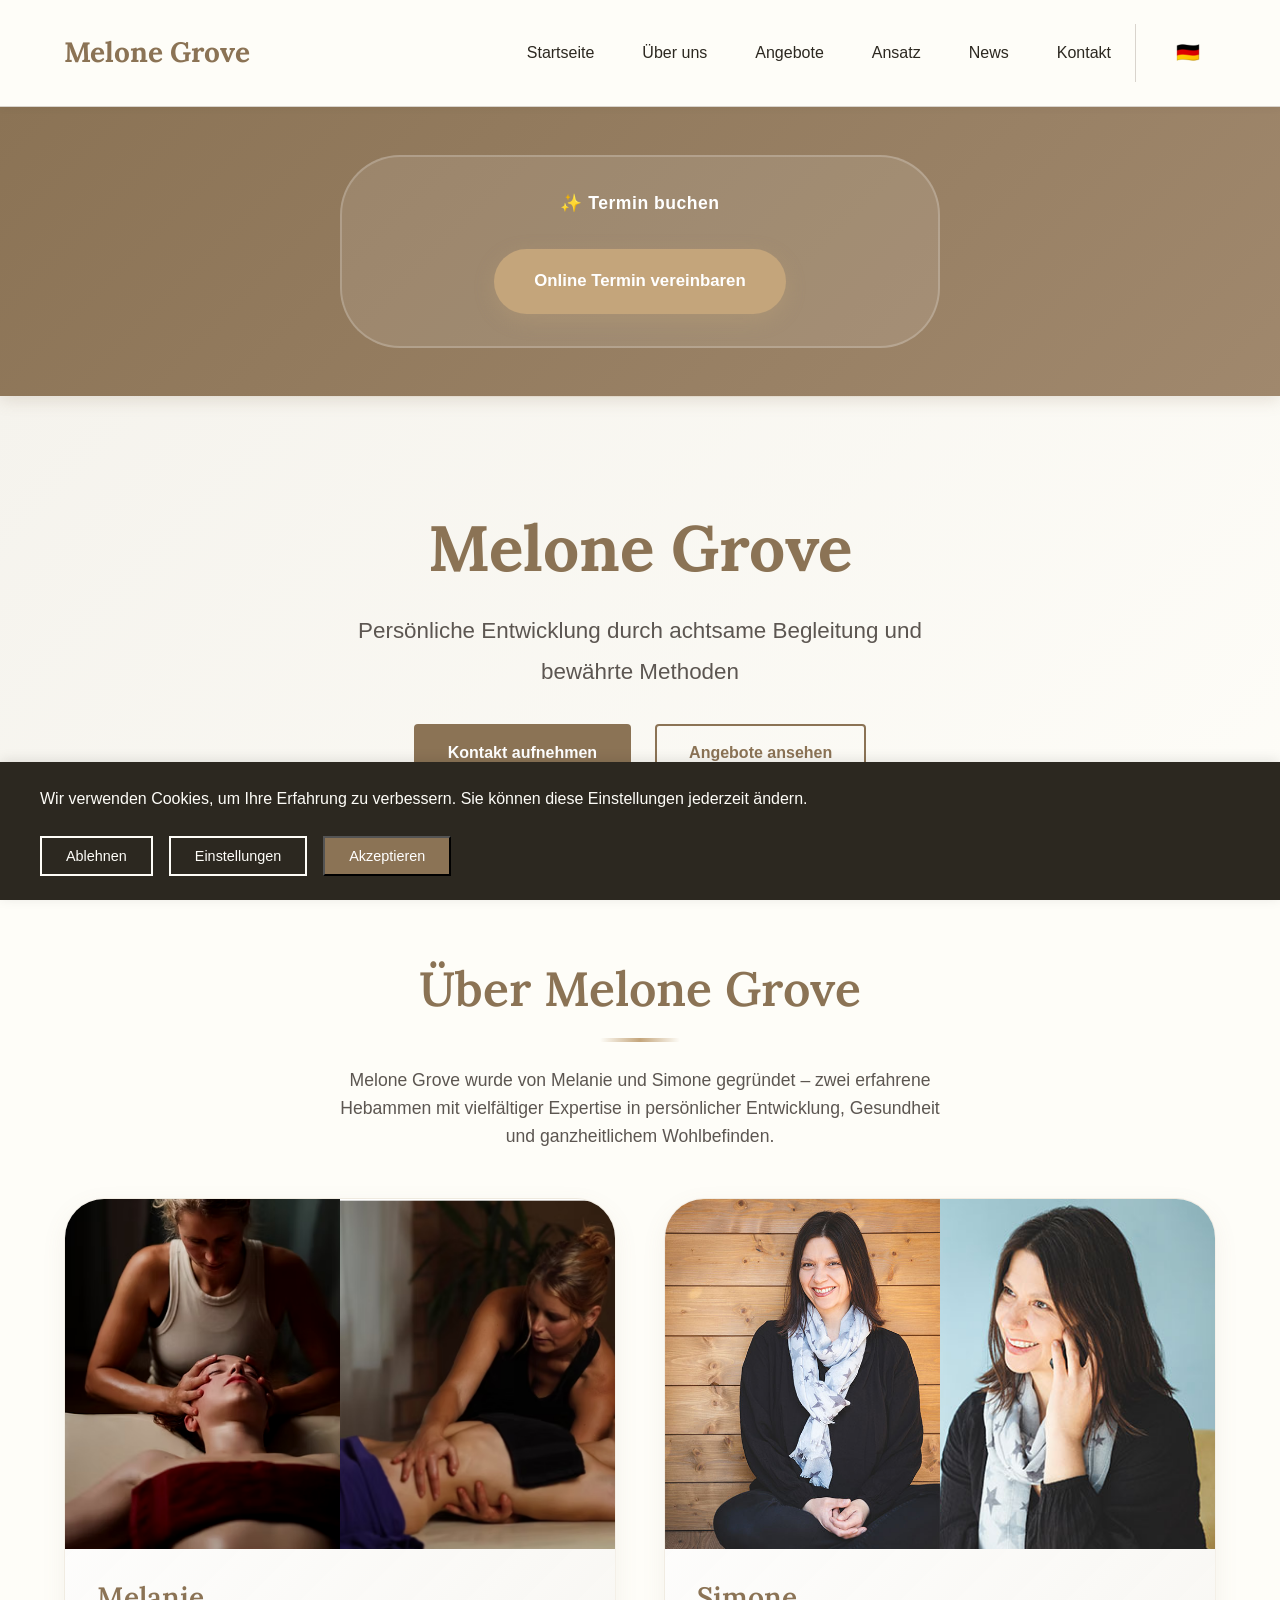
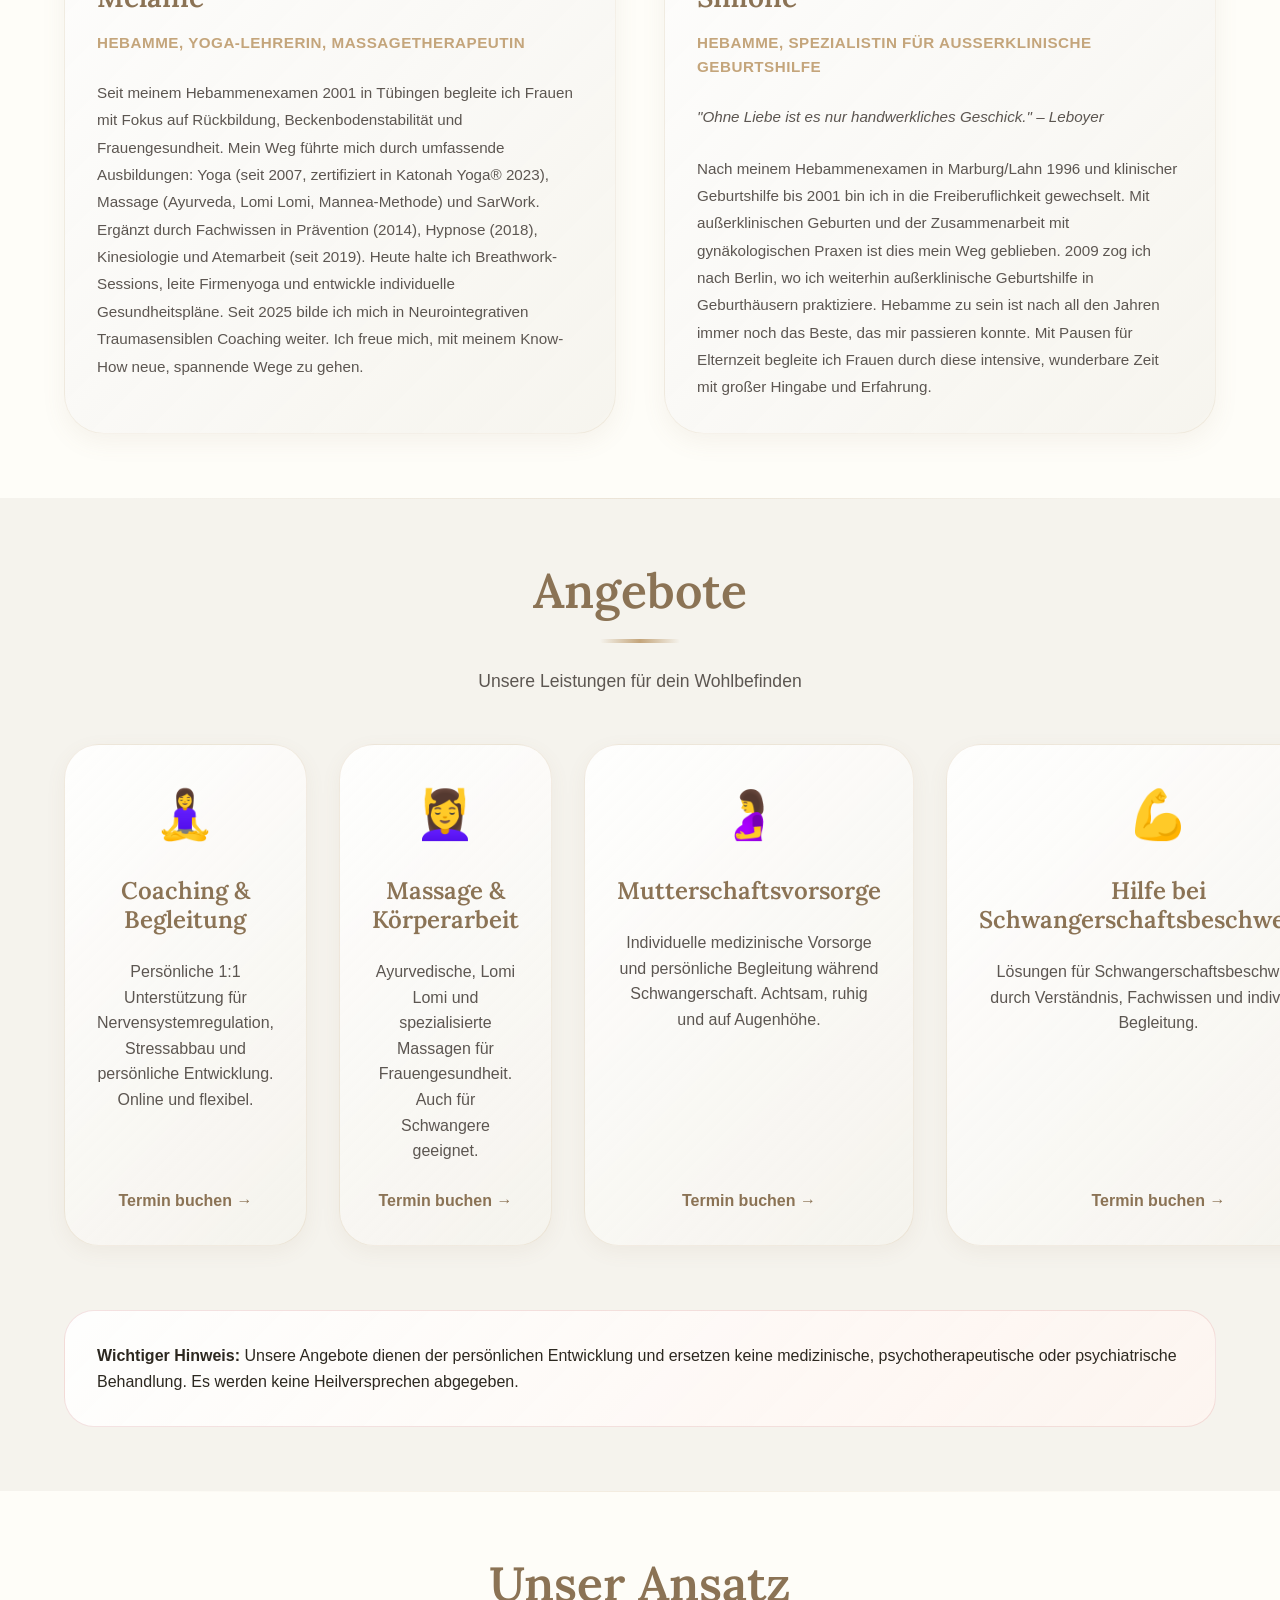
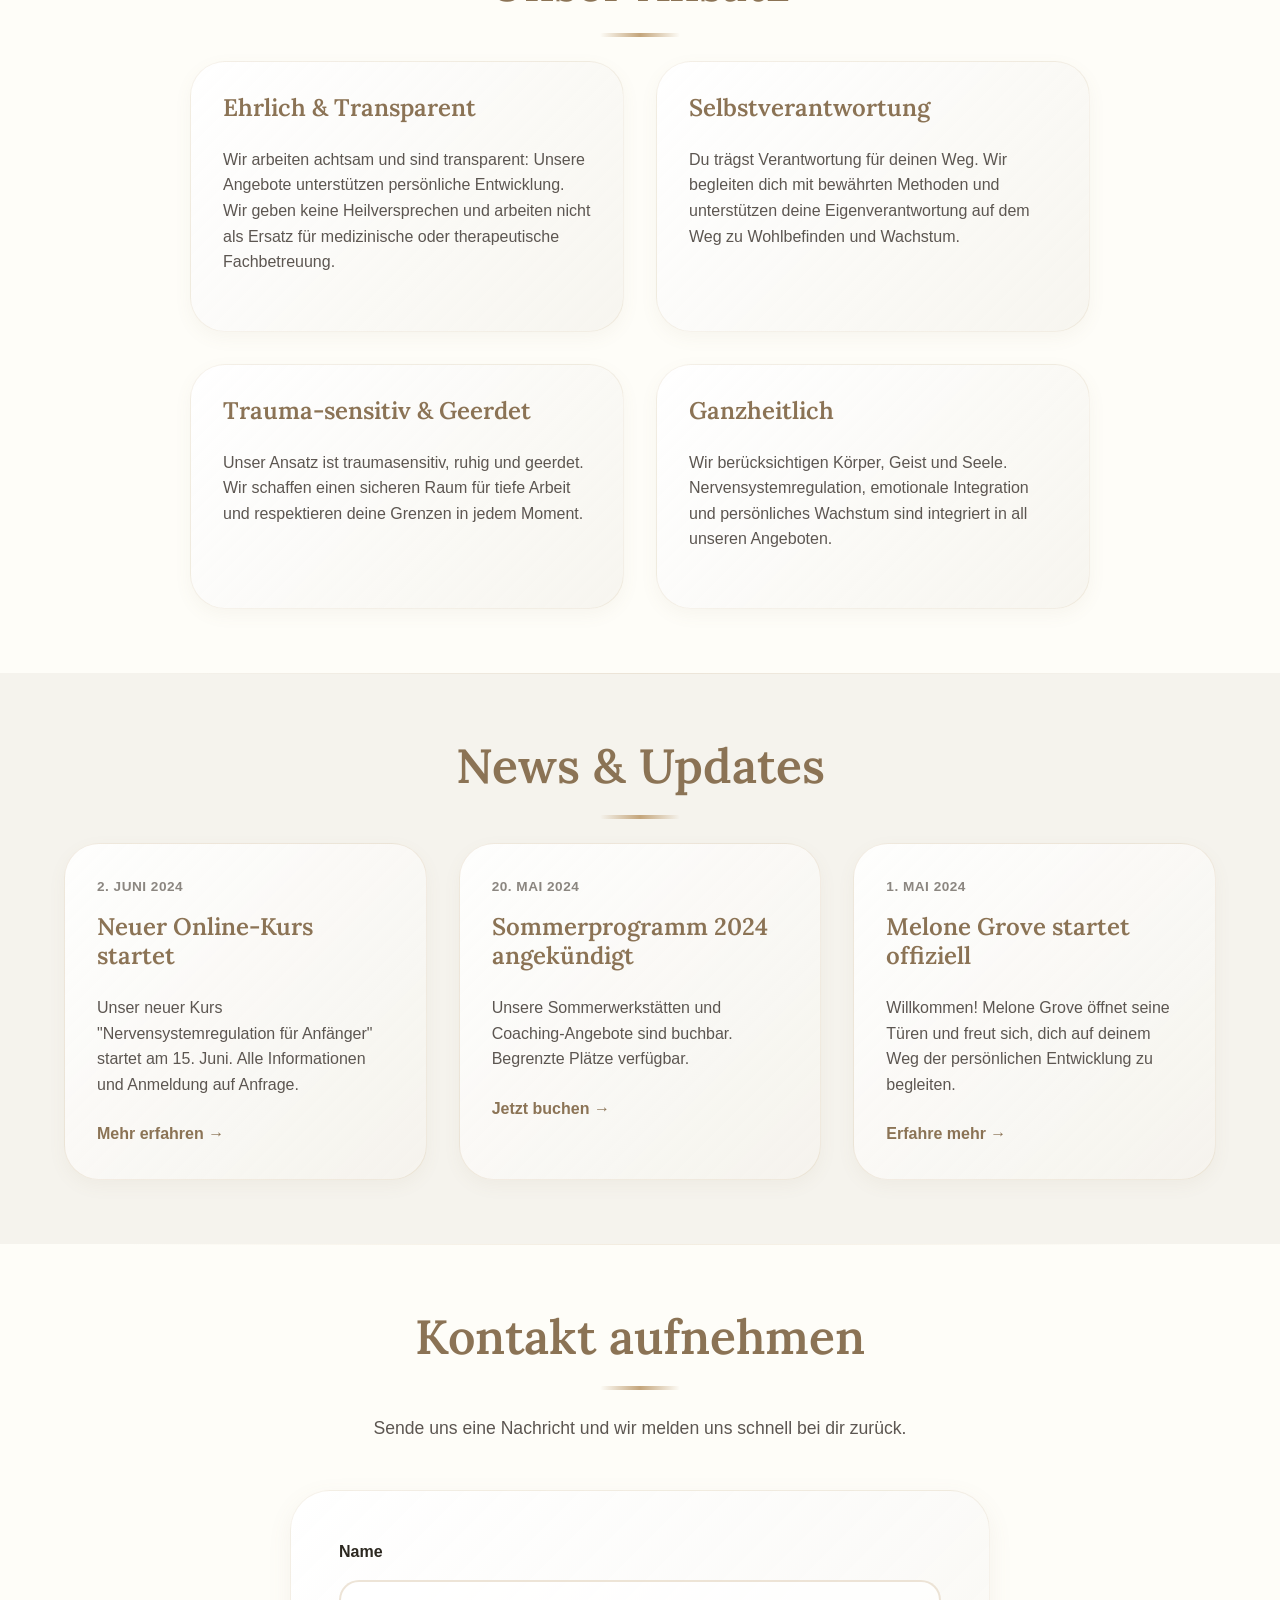
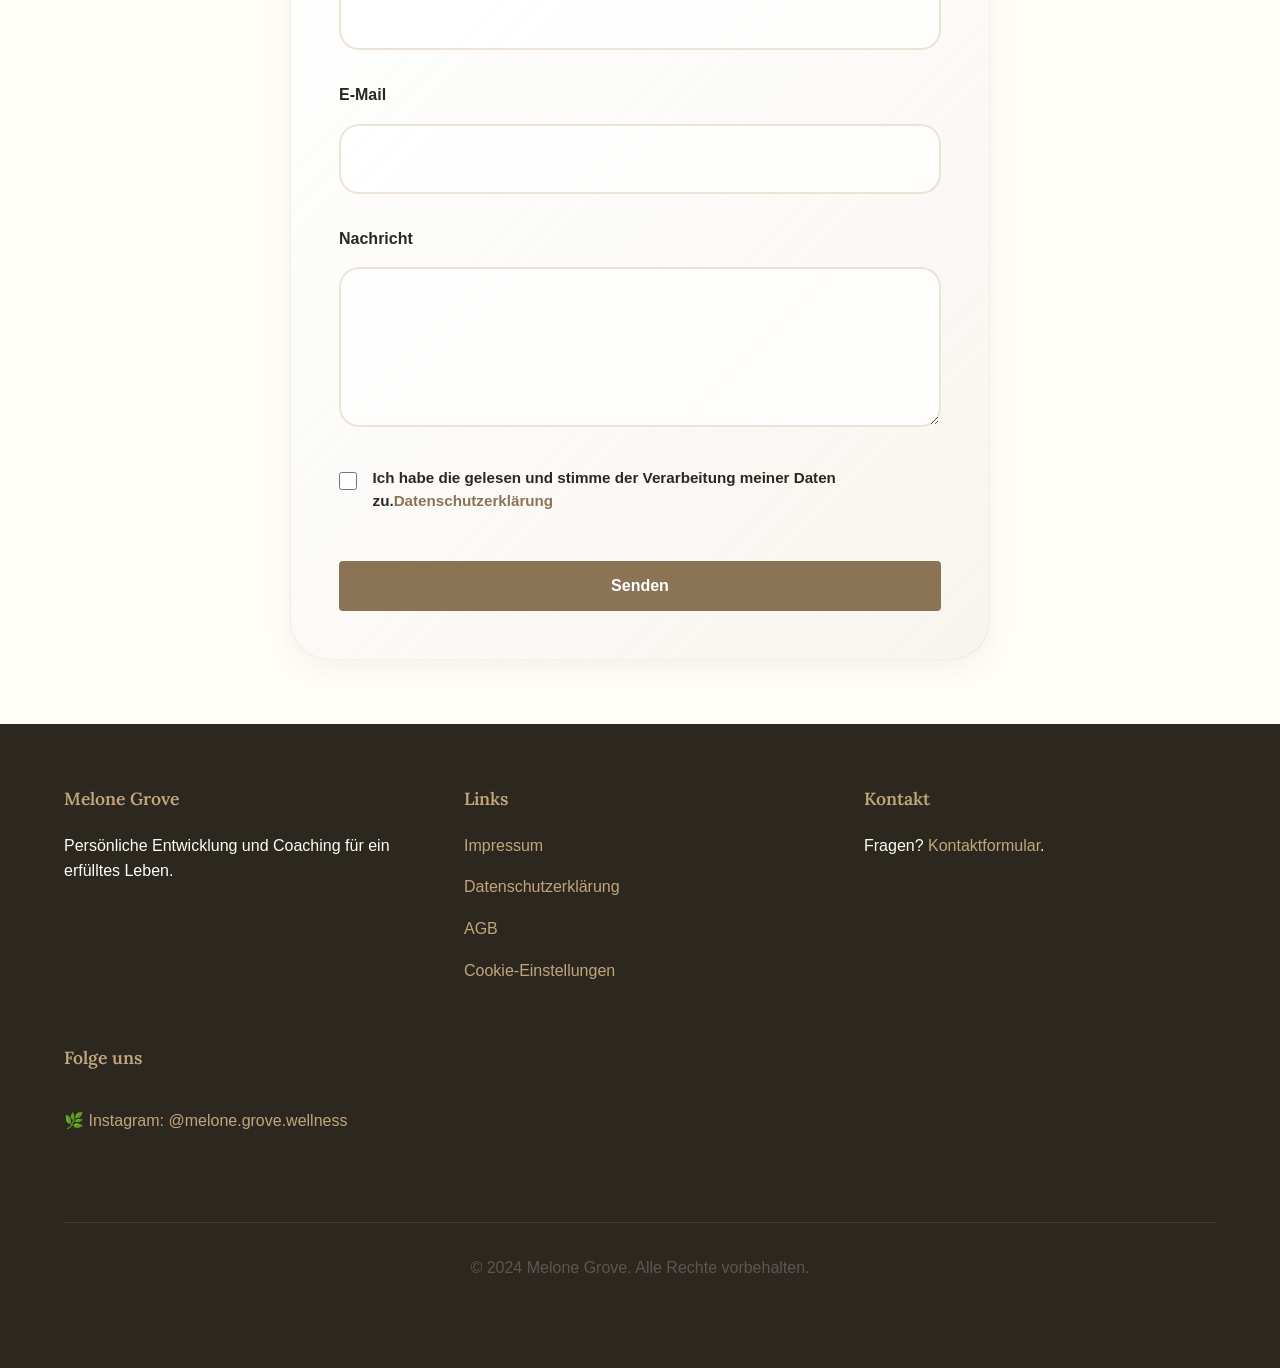
==== index.html @ 95861e15 "Update offers with refined emoji icons - Use selected emoji symbols for all 4 offers - 🧘‍♀️ Coaching" ====
<!DOCTYPE html>
<html lang="de">
<head>
    <meta charset="UTF-8">
    <meta name="viewport" content="width=device-width, initial-scale=1.0">
    <meta name="description" content="Melone Grove - Persönliche Entwicklung, Coaching und Workshops für Nervensystemregulation">
    <title>Melone Grove - Coaching & Workshops</title>
    <link href="https://fonts.googleapis.com/css2?family=Lora:ital,wght@0,400;0,500;0,600;0,700;1,400&display=swap" rel="stylesheet">
    <link rel="stylesheet" href="styles.css">
</head>
<body>
    <!-- Cookie Banner -->
    <div id="cookieBanner" class="cookie-banner">
        <div class="cookie-content">
            <p data-i18n="cookie_message">Wir verwenden Cookies, um Ihre Erfahrung zu verbessern. Sie können diese Einstellungen jederzeit ändern.</p>
            <div class="cookie-actions">
                <button id="cookieReject" class="btn-secondary" data-i18n="cookie_reject">Ablehnen</button>
                <button id="cookieSettings" class="btn-secondary" data-i18n="cookie_settings">Einstellungen</button>
                <button id="cookieAccept" class="btn-primary" data-i18n="cookie_accept">Akzeptieren</button>
            </div>
        </div>
    </div>

    <!-- Navigation -->
    <nav class="navbar">
        <div class="navbar-container">
            <div class="navbar-logo">
                <a href="#home">Melone Grove</a>
            </div>
            <button class="hamburger" id="hamburger">
                <span></span>
                <span></span>
                <span></span>
            </button>
            <ul class="navbar-menu" id="navbarMenu">
                <li><a href="#home" class="nav-link" data-i18n="nav_home">Startseite</a></li>
                <li><a href="#about" class="nav-link" data-i18n="nav_about">Über uns</a></li>
                <li><a href="#offers" class="nav-link" data-i18n="nav_offers">Angebote</a></li>
                <li><a href="#approach" class="nav-link" data-i18n="nav_approach">Ansatz</a></li>
                <li><a href="#news" class="nav-link" data-i18n="nav_news">News</a></li>
                <li><a href="#contact" class="nav-link" data-i18n="nav_contact">Kontakt</a></li>
                <li class="lang-switcher">
                    <button id="langToggle" class="lang-btn" title="Toggle language">
                        <span class="lang-flag">🇩🇪</span>
                        <span class="lang-text">DE</span>
                    </button>
                </li>
            </ul>
        </div>
    </nav>

    <!-- Booking Hook Banner -->
    <div class="booking-hook">
        <div class="booking-hook-content">
            <span class="booking-hook-text">✨ Termin buchen</span>
            <a href="#contact" class="booking-hook-btn">Online Termin vereinbaren</a>
        </div>
    </div>

    <!-- Hero Section -->
    <section id="home" class="hero">
        <div class="hero-content">
            <h1 class="hero-title" data-i18n="hero_title">Melone Grove</h1>
            <p class="hero-subtitle" data-i18n="hero_subtitle">Persönliche Entwicklung durch achtsame Begleitung und bewährte Methoden</p>
            <div class="hero-buttons">
                <a href="#contact" class="btn btn-primary" data-i18n="hero_cta_contact">Kontakt aufnehmen</a>
                <a href="#offers" class="btn btn-secondary" data-i18n="hero_cta_offers">Angebote ansehen</a>
            </div>
        </div>
    </section>

    <!-- About Section -->
    <section id="about" class="about">
        <div class="container">
            <h2 class="section-title">Über Melone Grove</h2>
            <p class="section-intro">
                Melone Grove wurde von Melanie und Simone gegründet – zwei erfahrene Hebammen mit vielfältiger Expertise in persönlicher Entwicklung, Gesundheit und ganzheitlichem Wohlbefinden.
            </p>

            <div class="team-grid">
                <!-- Melanie Card -->
                <div class="team-card">
                    <div class="team-images">
                        <img src="assets/images/melanie-1.jpg" alt="Melanie Portrait 1" class="team-image">
                        <img src="assets/images/melanie-2.jpg" alt="Melanie Portrait 2" class="team-image">
                    </div>
                    <div class="team-content">
                        <h3>Melanie</h3>
                        <p class="team-title">Hebamme, Yoga-Lehrerin, Massagetherapeutin</p>
                        <p class="team-bio">
                            Seit meinem Hebammenexamen 2001 in Tübingen begleite ich Frauen mit Fokus auf Rückbildung, Beckenbodenstabilität und Frauengesundheit. Mein Weg führte mich durch umfassende Ausbildungen: Yoga (seit 2007, zertifiziert in Katonah Yoga® 2023), Massage (Ayurveda, Lomi Lomi, Mannea-Methode) und SarWork. Ergänzt durch Fachwissen in Prävention (2014), Hypnose (2018), Kinesiologie und Atemarbeit (seit 2019). Heute halte ich Breathwork-Sessions, leite Firmenyoga und entwickle individuelle Gesundheitspläne. Seit 2025 bilde ich mich in Neurointegrativen Traumasensiblen Coaching weiter. Ich freue mich, mit meinem Know-How neue, spannende Wege zu gehen.
                        </p>
                    </div>
                </div>

                <!-- Simone Card -->
                <div class="team-card">
                    <div class="team-images">
                        <img src="assets/images/simone-1.jpg" alt="Simone Portrait 1" class="team-image">
                        <img src="assets/images/simone-2.jpg" alt="Simone Portrait 2" class="team-image">
                    </div>
                    <div class="team-content">
                        <h3>Simone</h3>
                        <p class="team-title">Hebamme, Spezialistin für außerklinische Geburtshilfe</p>
                        <p class="team-bio">
                            <em>"Ohne Liebe ist es nur handwerkliches Geschick." – Leboyer</em>
                            Nach meinem Hebammenexamen in Marburg/Lahn 1996 und klinischer Geburtshilfe bis 2001 bin ich in die Freiberuflichkeit gewechselt. Mit außerklinischen Geburten und der Zusammenarbeit mit gynäkologischen Praxen ist dies mein Weg geblieben. 2009 zog ich nach Berlin, wo ich weiterhin außerklinische Geburtshilfe in Geburthäusern praktiziere. Hebamme zu sein ist nach all den Jahren immer noch das Beste, das mir passieren konnte. Mit Pausen für Elternzeit begleite ich Frauen durch diese intensive, wunderbare Zeit mit großer Hingabe und Erfahrung.
                        </p>
                    </div>
                </div>
            </div>
        </div>
    </section>

    <!-- Offers Section -->
    <section id="offers" class="offers">
        <div class="container">
            <h2 class="section-title">Angebote</h2>
            <p class="section-intro">Unsere Leistungen für dein Wohlbefinden</p>

            <div class="offers-grid">
                <!-- Melanie's Offers -->
                <div class="offer-card">
                    <div class="offer-icon">🧘‍♀️</div>
                    <h3>Coaching & Begleitung</h3>
                    <p>Persönliche 1:1 Unterstützung für Nervensystemregulation, Stressabbau und persönliche Entwicklung. Online und flexibel.</p>
                    <a href="#contact" class="btn-link">Termin buchen →</a>
                </div>

                <div class="offer-card">
                    <div class="offer-icon">💆‍♀️</div>
                    <h3>Massage & Körperarbeit</h3>
                    <p>Ayurvedische, Lomi Lomi und spezialisierte Massagen für Frauengesundheit. Auch für Schwangere geeignet.</p>
                    <a href="#contact" class="btn-link">Termin buchen →</a>
                </div>

                <!-- Simone's Offers -->
                <div class="offer-card">
                    <div class="offer-icon">🤰</div>
                    <h3>Mutterschaftsvorsorge</h3>
                    <p>Individuelle medizinische Vorsorge und persönliche Begleitung während Schwangerschaft. Achtsam, ruhig und auf Augenhöhe.</p>
                    <a href="#contact" class="btn-link">Termin buchen →</a>
                </div>

                <div class="offer-card">
                    <div class="offer-icon">💪</div>
                    <h3>Hilfe bei Schwangerschaftsbeschwerden</h3>
                    <p>Lösungen für Schwangerschaftsbeschwerden durch Verständnis, Fachwissen und individuelle Begleitung.</p>
                    <a href="#contact" class="btn-link">Termin buchen →</a>
                </div>
            </div>

            <div class="disclaimer-box">
                <p><strong>Wichtiger Hinweis:</strong> Unsere Angebote dienen der persönlichen Entwicklung und ersetzen keine medizinische, psychotherapeutische oder psychiatrische Behandlung. Es werden keine Heilversprechen abgegeben.</p>
            </div>
        </div>
    </section>

    <!-- Approach Section -->
    <section id="approach" class="approach">
        <div class="container">
            <h2 class="section-title" data-i18n="approach_title">Unser Ansatz</h2>
            <div class="approach-content">
                <div class="approach-item">
                    <h3 data-i18n="approach_1_title">Ehrlich & Transparent</h3>
                    <p data-i18n="approach_1_text">Wir arbeiten achtsam und sind transparent: Unsere Angebote unterstützen persönliche Entwicklung. Wir geben keine Heilversprechen und arbeiten nicht als Ersatz für medizinische oder therapeutische Fachbetreuung.</p>
                </div>
                <div class="approach-item">
                    <h3 data-i18n="approach_2_title">Selbstverantwortung</h3>
                    <p data-i18n="approach_2_text">Du trägst Verantwortung für deinen Weg. Wir begleiten dich mit bewährten Methoden und unterstützen deine Eigenverantwortung auf dem Weg zu Wohlbefinden und Wachstum.</p>
                </div>
                <div class="approach-item">
                    <h3 data-i18n="approach_3_title">Trauma-sensitiv & Geerdet</h3>
                    <p data-i18n="approach_3_text">Unser Ansatz ist traumasensitiv, ruhig und geerdet. Wir schaffen einen sicheren Raum für tiefe Arbeit und respektieren deine Grenzen in jedem Moment.</p>
                </div>
                <div class="approach-item">
                    <h3 data-i18n="approach_4_title">Ganzheitlich</h3>
                    <p data-i18n="approach_4_text">Wir berücksichtigen Körper, Geist und Seele. Nervensystemregulation, emotionale Integration und persönliches Wachstum sind integriert in all unseren Angeboten.</p>
                </div>
            </div>
        </div>
    </section>

    <!-- News Section -->
    <section id="news" class="news">
        <div class="container">
            <h2 class="section-title" data-i18n="news_title">News & Updates</h2>
            <div class="news-grid">
                <article class="news-card">
                    <div class="news-date" data-i18n="news_1_date">2. Juni 2024</div>
                    <h3 data-i18n="news_1_title">Neuer Online-Kurs startet</h3>
                    <p data-i18n="news_1_text">Unser neuer Kurs "Nervensystemregulation für Anfänger" startet am 15. Juni. Alle Informationen und Anmeldung auf Anfrage.</p>
                    <a href="#contact" class="btn-link" data-i18n="news_1_link">Mehr erfahren →</a>
                </article>
                <article class="news-card">
                    <div class="news-date" data-i18n="news_2_date">20. Mai 2024</div>
                    <h3 data-i18n="news_2_title">Sommerprogramm 2024 angekündigt</h3>
                    <p data-i18n="news_2_text">Unsere Sommerwerkstätten und Coaching-Angebote sind buchbar. Begrenzte Plätze verfügbar.</p>
                    <a href="#contact" class="btn-link" data-i18n="news_2_link">Jetzt buchen →</a>
                </article>
                <article class="news-card">
                    <div class="news-date" data-i18n="news_3_date">1. Mai 2024</div>
                    <h3 data-i18n="news_3_title">Melone Grove startet offiziell</h3>
                    <p data-i18n="news_3_text">Willkommen! Melone Grove öffnet seine Türen und freut sich, dich auf deinem Weg der persönlichen Entwicklung zu begleiten.</p>
                    <a href="#about" class="btn-link" data-i18n="news_3_link">Erfahre mehr →</a>
                </article>
            </div>
        </div>
    </section>

    <!-- Contact Section -->
    <section id="contact" class="contact">
        <div class="container">
            <h2 class="section-title" data-i18n="contact_title">Kontakt aufnehmen</h2>
            <p class="section-intro" data-i18n="contact_intro">Sende uns eine Nachricht und wir melden uns schnell bei dir zurück.</p>

            <form id="contactForm" class="contact-form">
                <div class="form-group">
                    <label for="name" data-i18n="form_name">Name *</label>
                    <input type="text" id="name" name="name" required>
                </div>
                <div class="form-group">
                    <label for="email" data-i18n="form_email">E-Mail *</label>
                    <input type="email" id="email" name="email" required>
                </div>
                <div class="form-group">
                    <label for="message" data-i18n="form_message">Nachricht *</label>
                    <textarea id="message" name="message" rows="6" required></textarea>
                </div>
                <div class="form-group checkbox">
                    <input type="checkbox" id="gdpr" name="gdpr" required>
                    <label for="gdpr" data-i18n="form_gdpr">Ich habe die <a href="datenschutz.html" target="_blank">Datenschutzerklärung</a> gelesen und stimme der Verarbeitung meiner Daten zu. *</label>
                </div>
                <button type="submit" class="btn btn-primary" data-i18n="form_submit">Senden</button>
                <div id="formMessage" class="form-message"></div>
            </form>
        </div>
    </section>

    <!-- Footer -->
    <footer class="footer">
        <div class="container">
            <div class="footer-content">
                <div class="footer-section">
                    <h4 data-i18n="footer_title">Melone Grove</h4>
                    <p data-i18n="footer_description">Persönliche Entwicklung und Coaching für ein erfülltes Leben.</p>
                </div>
                <div class="footer-section">
                    <h4 data-i18n="footer_links">Links</h4>
                    <ul>
                        <li><a href="impressum.html" data-i18n="footer_legal_impressum">Impressum</a></li>
                        <li><a href="datenschutz.html" data-i18n="footer_legal_datenschutz">Datenschutzerklärung</a></li>
                        <li><a href="agb.html" data-i18n="footer_legal_agb">AGB</a></li>
                        <li><a href="#" id="cookieSettingsFooter" data-i18n="footer_legal_cookies">Cookie-Einstellungen</a></li>
                    </ul>
                </div>
                <div class="footer-section">
                    <h4 data-i18n="footer_contact">Kontakt</h4>
                    <p>Fragen? <a href="#contact" data-i18n="footer_contact_form">Schreib uns über das Kontaktformular</a>.</p>
                </div>
                <div class="footer-section">
                    <h4>Folge uns</h4>
                    <p>
                        <a href="https://instagram.com/melone.grove.wellness" target="_blank" class="social-link">
                            🌿 Instagram: @melone.grove.wellness
                        </a>
                    </p>
                </div>
            </div>
            <div class="footer-bottom">
                <p data-i18n="footer_copyright">&copy; 2024 Melone Grove. Alle Rechte vorbehalten.</p>
            </div>
        </div>
    </footer>

    <script src="i18n.js"></script>
    <script src="script.js"></script>
</body>
</html>
---- styles.css ----
/* ============================================================================
   MELONE GROVE - Responsive Static Website
   Mobile-first, warm earthy color palette
   ============================================================================ */

/* Color Palette */
:root {
    /* Primary Colors */
    --color-primary: #8B7355;           /* Warm brown */
    --color-primary-light: #A0886D;     /* Lighter warm brown */
    --color-primary-dark: #6B5344;      /* Darker warm brown */

    /* Secondary Colors */
    --color-accent: #C4A57B;            /* Warm gold/beige */
    --color-accent-light: #D4B896;      /* Light gold */

    /* Background Colors */
    --color-bg-primary: #FEFDF8;        /* Warm off-white/cream */
    --color-bg-secondary: #F5F3ED;      /* Light warm gray */
    --color-bg-tertiary: #EBE8E0;       /* Medium warm gray */

    /* Text Colors */
    --color-text-primary: #2C2820;      /* Very dark brown */
    --color-text-secondary: #5C5651;    /* Medium brown */
    --color-text-light: #8B8680;        /* Light brown */

    /* Accent Colors */
    --color-green: #7A9B78;             /* Soft green */
    --color-red: #C97676;               /* Soft red/terracotta */

    /* Neutral */
    --color-white: #FFFFFF;
    --color-border: #D9D4CD;

    /* Spacing */
    --spacing-xs: 0.5rem;
    --spacing-sm: 1rem;
    --spacing-md: 1.5rem;
    --spacing-lg: 2rem;
    --spacing-xl: 3rem;
    --spacing-2xl: 4rem;

    /* Typography */
    --font-serif: 'Lora', 'Playfair Display', serif;
    --font-sans: -apple-system, BlinkMacSystemFont, 'Segoe UI', 'Roboto', 'Helvetica', 'Arial', sans-serif;

    /* Transitions */
    --transition: all 0.3s ease;
}

/* ============================================================================
   BASE STYLES
   ============================================================================ */

* {
    margin: 0;
    padding: 0;
    box-sizing: border-box;
}

html {
    scroll-behavior: smooth;
}

body {
    font-family: var(--font-sans);
    color: var(--color-text-primary);
    background-color: var(--color-bg-primary);
    line-height: 1.6;
    font-size: 16px;
}

/* ============================================================================
   TYPOGRAPHY
   ============================================================================ */

h1, h2, h3, h4, h5, h6 {
    font-family: var(--font-serif);
    line-height: 1.2;
    font-weight: 600;
    color: var(--color-text-primary);
}

h1 {
    font-size: 3rem;
    font-weight: 700;
}

h2 {
    font-size: 2.5rem;
    font-weight: 600;
}

h3 {
    font-size: 1.5rem;
    font-weight: 600;
}

h4 {
    font-size: 1.25rem;
    font-weight: 600;
}

p {
    color: var(--color-text-secondary);
    margin-bottom: var(--spacing-md);
}

a {
    color: var(--color-primary);
    text-decoration: none;
    transition: var(--transition);
}

a:hover {
    color: var(--color-primary-dark);
}

/* ============================================================================
   CONTAINER & LAYOUT
   ============================================================================ */

.container {
    width: 100%;
    max-width: 1200px;
    margin: 0 auto;
    padding: 0 var(--spacing-md);
}

section {
    padding: var(--spacing-2xl) 0;
    position: relative;
}

section::before {
    content: '';
    position: absolute;
    top: 0;
    left: 10%;
    right: 10%;
    height: 1px;
    background: linear-gradient(90deg, transparent, rgba(196, 165, 123, 0.2), transparent);
}

/* ============================================================================
   BUTTONS
   ============================================================================ */

.btn {
    display: inline-block;
    padding: 0.875rem 2rem;
    font-family: var(--font-sans);
    font-size: 1rem;
    font-weight: 600;
    border: 2px solid transparent;
    border-radius: 4px;
    cursor: pointer;
    transition: var(--transition);
    text-align: center;
}

.btn-primary {
    background-color: var(--color-primary);
    color: var(--color-white);
}

.btn-primary:hover {
    background-color: var(--color-primary-dark);
    transform: translateY(-2px);
}

.btn-secondary {
    background-color: transparent;
    color: var(--color-primary);
    border: 2px solid var(--color-primary);
}

.btn-secondary:hover {
    background-color: var(--color-primary);
    color: var(--color-white);
}

.btn-link {
    display: inline-block;
    color: var(--color-primary);
    font-weight: 600;
    padding: 0;
    transition: var(--transition);
}

.btn-link:hover {
    color: var(--color-primary-dark);
    transform: translateX(4px);
}

/* ============================================================================
   BOOKING HOOK BANNER
   ============================================================================ */

.booking-hook {
    background: linear-gradient(135deg, var(--color-primary) 0%, var(--color-primary-light) 100%);
    padding: var(--spacing-xl) var(--spacing-md);
    position: sticky;
    top: 0;
    z-index: 95;
    box-shadow: 0 4px 16px rgba(139, 115, 85, 0.2);
}

.booking-hook-content {
    max-width: 600px;
    margin: 0 auto;
    padding: var(--spacing-lg);
    display: flex;
    flex-direction: column;
    align-items: center;
    justify-content: center;
    gap: var(--spacing-lg);
    text-align: center;
    background: rgba(255, 255, 255, 0.1);
    border-radius: 60px;
    border: 2px solid rgba(255, 255, 255, 0.2);
}

.booking-hook-text {
    color: var(--color-white);
    font-weight: 600;
    font-size: 1.1rem;
    letter-spacing: 0.5px;
}

.booking-hook-btn {
    background-color: var(--color-accent);
    color: var(--color-white);
    padding: 1.2rem 2.5rem;
    border-radius: 50px;
    font-weight: 700;
    font-size: 1.05rem;
    transition: var(--transition);
    cursor: pointer;
    display: inline-block;
    white-space: nowrap;
    box-shadow: 0 6px 20px rgba(196, 165, 123, 0.3);
}

.booking-hook-btn:hover {
    background-color: var(--color-accent-light);
    transform: scale(1.08);
    box-shadow: 0 8px 28px rgba(196, 165, 123, 0.4);
}

/* ============================================================================
   NAVIGATION
   ============================================================================ */

.navbar {
    position: sticky;
    top: 0;
    background-color: var(--color-bg-primary);
    border-bottom: 1px solid var(--color-border);
    z-index: 100;
    box-shadow: 0 2px 8px rgba(0, 0, 0, 0.04);
}

.navbar-container {
    display: flex;
    justify-content: space-between;
    align-items: center;
    max-width: 1200px;
    margin: 0 auto;
    padding: var(--spacing-md);
}

.navbar-logo a {
    font-family: var(--font-serif);
    font-size: 1.75rem;
    font-weight: 700;
    color: var(--color-primary);
}

.navbar-menu {
    display: none;
    list-style: none;
    position: absolute;
    top: 100%;
    left: 0;
    right: 0;
    background-color: var(--color-bg-primary);
    border-bottom: 1px solid var(--color-border);
    flex-direction: column;
}

.navbar-menu.active {
    display: flex;
}

.navbar-menu li {
    border-bottom: 1px solid var(--color-border);
}

.navbar-menu li a {
    display: block;
    padding: var(--spacing-md);
    color: var(--color-text-primary);
    font-weight: 500;
}

.navbar-menu li a:hover {
    background-color: var(--color-bg-secondary);
    color: var(--color-primary);
}

.nav-link {
    transition: var(--transition);
}

.lang-switcher {
    display: flex;
    align-items: center;
    border-left: 1px solid var(--color-border);
    padding-left: var(--spacing-md);
}

.lang-btn {
    background: none;
    border: none;
    cursor: pointer;
    display: flex;
    align-items: center;
    gap: 4px;
    color: var(--color-text-primary);
    font-weight: 600;
    font-size: 0.9rem;
    padding: var(--spacing-xs) var(--spacing-sm);
    border-radius: 4px;
    transition: var(--transition);
}

.lang-btn:hover {
    background-color: var(--color-bg-secondary);
    color: var(--color-primary);
}

.lang-flag {
    font-size: 1.2rem;
}

.lang-text {
    display: none;
}

@media (max-width: 767px) {
    .lang-switcher {
        border-left: none;
        padding-left: 0;
        padding-top: var(--spacing-md);
        width: 100%;
    }

    .lang-btn {
        width: 100%;
        justify-content: flex-start;
        padding: var(--spacing-md);
    }

    .lang-text {
        display: inline;
    }
}

@media (min-width: 768px) {
    .lang-switcher {
        border-left: 1px solid var(--color-border);
        padding-left: var(--spacing-md);
    }

    .navbar-menu li:last-child {
        border-bottom: none;
    }
}

.hamburger {
    display: flex;
    flex-direction: column;
    background: none;
    border: none;
    cursor: pointer;
    padding: var(--spacing-xs);
}

.hamburger span {
    width: 24px;
    height: 2px;
    background-color: var(--color-text-primary);
    margin: 4px 0;
    transition: var(--transition);
}

.hamburger.active span:nth-child(1) {
    transform: rotate(45deg) translate(10px, 10px);
}

.hamburger.active span:nth-child(2) {
    opacity: 0;
}

.hamburger.active span:nth-child(3) {
    transform: rotate(-45deg) translate(7px, -7px);
}

/* Desktop Navigation */
@media (min-width: 768px) {
    .hamburger {
        display: none;
    }

    .navbar-menu {
        display: flex;
        position: static;
        background-color: transparent;
        border: none;
        flex-direction: row;
    }

    .navbar-menu li {
        border-bottom: none;
    }

    .navbar-menu li a {
        padding: var(--spacing-sm) var(--spacing-md);
    }

    .navbar-menu li a:hover {
        background-color: transparent;
        color: var(--color-primary);
        border-bottom: 2px solid var(--color-accent);
    }
}

/* ============================================================================
   COOKIE BANNER
   ============================================================================ */

.cookie-banner {
    position: fixed;
    bottom: 0;
    left: 0;
    right: 0;
    background-color: var(--color-text-primary);
    color: var(--color-bg-primary);
    padding: var(--spacing-md);
    z-index: 99;
    display: none;
    box-shadow: 0 -2px 12px rgba(0, 0, 0, 0.1);
}

.cookie-banner.show {
    display: block;
}

.cookie-content {
    max-width: 1200px;
    margin: 0 auto;
}

.cookie-content p {
    color: var(--color-bg-primary);
    margin-bottom: var(--spacing-md);
}

.cookie-actions {
    display: flex;
    flex-wrap: wrap;
    gap: var(--spacing-sm);
}

.cookie-banner .btn-primary,
.cookie-banner .btn-secondary {
    font-size: 0.9rem;
    padding: 0.625rem 1.5rem;
}

.cookie-banner .btn-secondary {
    background-color: transparent;
    border-color: var(--color-bg-primary);
    color: var(--color-bg-primary);
}

.cookie-banner .btn-secondary:hover {
    background-color: var(--color-bg-primary);
    color: var(--color-text-primary);
}

/* ============================================================================
   HERO SECTION
   ============================================================================ */

.hero {
    background: linear-gradient(135deg, var(--color-bg-secondary) 0%, var(--color-bg-primary) 100%);
    padding: var(--spacing-2xl) var(--spacing-md);
    min-height: 500px;
    display: flex;
    align-items: center;
    justify-content: center;
    text-align: center;
    position: relative;
}

.hero::after {
    content: '';
    position: absolute;
    bottom: 0;
    left: 0;
    right: 0;
    height: 100px;
    background: url('data:image/svg+xml,<svg xmlns="http://www.w3.org/2000/svg" viewBox="0 0 1200 100"><path d="M0,50 Q300,25 600,50 T1200,50 L1200,100 L0,100 Z" fill="rgba(196,165,123,0.05)"/></svg>');
    background-size: cover;
    pointer-events: none;
}

.hero-content {
    max-width: 600px;
    animation: fadeInUp 0.8s ease;
    position: relative;
    z-index: 1;
}

.hero-title {
    font-size: 3.5rem;
    margin-bottom: var(--spacing-md);
    color: var(--color-primary);
}

.hero-subtitle {
    font-size: 1.25rem;
    color: var(--color-text-secondary);
    margin-bottom: var(--spacing-lg);
    line-height: 1.8;
}

.hero-buttons {
    display: flex;
    flex-direction: column;
    gap: var(--spacing-md);
    justify-content: center;
}

/* ============================================================================
   SECTION STYLES
   ============================================================================ */

.section-title {
    text-align: center;
    margin-bottom: var(--spacing-md);
    color: var(--color-primary);
    position: relative;
    padding-bottom: var(--spacing-md);
}

.section-title::after {
    content: '';
    position: absolute;
    bottom: 0;
    left: 50%;
    transform: translateX(-50%);
    width: 80px;
    height: 4px;
    background: linear-gradient(90deg, transparent, var(--color-accent), transparent);
    border-radius: 10px;
}

.section-intro {
    text-align: center;
    font-size: 1.1rem;
    color: var(--color-text-secondary);
    margin-bottom: var(--spacing-xl);
    max-width: 600px;
    margin-left: auto;
    margin-right: auto;
}

/* ============================================================================
   ABOUT SECTION
   ============================================================================ */

.about {
    background-color: var(--color-bg-primary);
}

.about-grid {
    display: grid;
    grid-template-columns: 1fr;
    gap: var(--spacing-lg);
}

.about-card {
    background: linear-gradient(135deg, rgba(255, 255, 255, 0.95) 0%, rgba(245, 243, 237, 0.8) 100%);
    padding: var(--spacing-lg);
    border-radius: 40px;
    border-left: none;
    border-top: 3px solid var(--color-accent);
    box-shadow: 0 8px 24px rgba(139, 115, 85, 0.08);
    transition: var(--transition);
    position: relative;
}

.about-card:hover {
    transform: translateY(-4px);
    box-shadow: 0 8px 16px rgba(0, 0, 0, 0.1);
}

.about-card h3 {
    color: var(--color-primary);
    margin-bottom: var(--spacing-md);
}

/* Team Grid */
.team-grid {
    display: grid;
    grid-template-columns: 1fr;
    gap: var(--spacing-xl);
    margin-top: var(--spacing-xl);
}

.team-card {
    background: linear-gradient(135deg, rgba(255, 255, 255, 0.95) 0%, rgba(245, 243, 237, 0.85) 100%);
    border-radius: 40px;
    overflow: hidden;
    box-shadow: 0 8px 24px rgba(139, 115, 85, 0.08);
    transition: var(--transition);
    display: flex;
    flex-direction: column;
    border: 1px solid rgba(196, 165, 123, 0.15);
}

.team-card:hover {
    transform: translateY(-4px);
    box-shadow: 0 8px 20px rgba(0, 0, 0, 0.12);
}

.team-images {
    display: grid;
    grid-template-columns: 1fr 1fr;
    gap: 0;
    height: 300px;
    overflow: hidden;
}

.team-image {
    width: 100%;
    height: 100%;
    object-fit: cover;
    transition: var(--transition);
}

.team-card:hover .team-image {
    transform: scale(1.05);
}

.team-content {
    padding: var(--spacing-lg);
    flex-grow: 1;
    display: flex;
    flex-direction: column;
}

.team-card h3 {
    color: var(--color-primary);
    font-size: 1.75rem;
    margin-bottom: var(--spacing-sm);
}

.team-title {
    font-size: 0.95rem;
    color: var(--color-accent);
    font-weight: 600;
    text-transform: uppercase;
    letter-spacing: 0.5px;
    margin-bottom: var(--spacing-md);
}

.team-bio {
    color: var(--color-text-secondary);
    line-height: 1.8;
    font-size: 0.95rem;
    margin-bottom: 0;
}

.team-bio em {
    display: block;
    margin-bottom: var(--spacing-md);
    font-style: italic;
    color: var(--color-text-secondary);
}

/* ============================================================================
   OFFERS SECTION
   ============================================================================ */

.offers {
    background-color: var(--color-bg-secondary);
}

.offers-grid {
    display: grid;
    grid-template-columns: 1fr;
    gap: var(--spacing-lg);
    margin-bottom: var(--spacing-2xl);
}

.offer-card {
    background: linear-gradient(135deg, rgba(255, 255, 255, 0.9) 0%, rgba(245, 243, 237, 0.7) 100%);
    padding: var(--spacing-lg);
    border-radius: 35px;
    text-align: center;
    box-shadow: 0 6px 20px rgba(139, 115, 85, 0.07);
    transition: var(--transition);
    display: flex;
    flex-direction: column;
    border: 1px solid rgba(196, 165, 123, 0.2);
}

.offer-card:hover {
    transform: translateY(-6px);
    box-shadow: 0 12px 24px rgba(0, 0, 0, 0.12);
}

.offer-icon {
    font-size: 3rem;
    margin-bottom: var(--spacing-md);
}

.offer-card h3 {
    color: var(--color-primary);
    margin-bottom: var(--spacing-md);
}

.offer-card p {
    flex-grow: 1;
    margin-bottom: var(--spacing-md);
}

.disclaimer-box {
    background: linear-gradient(135deg, rgba(255, 255, 255, 0.9) 0%, rgba(255, 245, 240, 0.8) 100%);
    border-left: none;
    border-top: 3px solid var(--color-red);
    padding: var(--spacing-lg);
    border-radius: 30px;
    margin-top: var(--spacing-xl);
    border: 1px solid rgba(201, 118, 118, 0.2);
}

.disclaimer-box p {
    margin-bottom: 0;
    color: var(--color-text-primary);
}

/* ============================================================================
   APPROACH SECTION
   ============================================================================ */

.approach {
    background-color: var(--color-bg-primary);
}

.approach-content {
    display: grid;
    grid-template-columns: 1fr;
    gap: var(--spacing-lg);
    max-width: 900px;
    margin: 0 auto;
}

.approach-item {
    padding: var(--spacing-lg);
    border-radius: 35px;
    background: linear-gradient(135deg, rgba(255, 255, 255, 0.95) 0%, rgba(245, 243, 237, 0.8) 100%);
    box-shadow: 0 6px 18px rgba(139, 115, 85, 0.06);
    border: 1px solid rgba(196, 165, 123, 0.15);
}

.approach-item h3 {
    color: var(--color-primary);
    margin-bottom: var(--spacing-md);
}

.approach-item p {
    color: var(--color-text-secondary);
}

/* ============================================================================
   NEWS SECTION
   ============================================================================ */

.news {
    background-color: var(--color-bg-secondary);
}

.news-grid {
    display: grid;
    grid-template-columns: 1fr;
    gap: var(--spacing-lg);
}

.news-card {
    background: linear-gradient(135deg, rgba(255, 255, 255, 0.9) 0%, rgba(245, 243, 237, 0.75) 100%);
    padding: var(--spacing-lg);
    border-radius: 35px;
    box-shadow: 0 6px 18px rgba(139, 115, 85, 0.06);
    transition: var(--transition);
    border-top: none;
    border: 1px solid rgba(196, 165, 123, 0.2);
}

.news-card:hover {
    transform: translateY(-4px);
}

.news-date {
    font-size: 0.85rem;
    color: var(--color-text-light);
    font-weight: 600;
    text-transform: uppercase;
    letter-spacing: 0.5px;
    margin-bottom: var(--spacing-sm);
}

.news-card h3 {
    color: var(--color-primary);
    margin-bottom: var(--spacing-md);
}

.news-card p {
    margin-bottom: var(--spacing-md);
}

/* ============================================================================
   CONTACT SECTION
   ============================================================================ */

.contact {
    background-color: var(--color-bg-primary);
}

.contact-form {
    max-width: 600px;
    margin: 0 auto;
    background: linear-gradient(135deg, rgba(255, 255, 255, 0.95) 0%, rgba(245, 243, 237, 0.8) 100%);
    padding: var(--spacing-xl);
    border-radius: 40px;
    box-shadow: 0 8px 24px rgba(139, 115, 85, 0.08);
    border: 1px solid rgba(196, 165, 123, 0.15);
}

.form-group {
    margin-bottom: var(--spacing-lg);
}

.form-group.checkbox {
    display: flex;
    align-items: flex-start;
    gap: var(--spacing-sm);
}

.form-group.checkbox input {
    margin-top: 4px;
    cursor: pointer;
}

.form-group.checkbox label {
    font-size: 0.95rem;
    cursor: pointer;
    line-height: 1.5;
}

label {
    display: block;
    margin-bottom: var(--spacing-sm);
    font-weight: 600;
    color: var(--color-text-primary);
}

input[type="text"],
input[type="email"],
textarea {
    width: 100%;
    padding: var(--spacing-md);
    border: 2px solid rgba(196, 165, 123, 0.3);
    border-radius: 20px;
    font-family: var(--font-sans);
    font-size: 1rem;
    color: var(--color-text-primary);
    transition: var(--transition);
    background-color: rgba(255, 255, 255, 0.7);
}

input[type="text"]:focus,
input[type="email"]:focus,
textarea:focus {
    outline: none;
    border-color: var(--color-primary);
    box-shadow: 0 0 0 3px rgba(139, 115, 85, 0.1);
}

input[type="checkbox"] {
    width: 20px;
    height: 20px;
    cursor: pointer;
}

.contact-form button {
    width: 100%;
}

.form-message {
    margin-top: var(--spacing-md);
    padding: var(--spacing-md);
    border-radius: 4px;
    text-align: center;
    display: none;
    font-weight: 600;
}

.form-message.success {
    display: block;
    background-color: #E8F5E9;
    color: #2E7D32;
    border: 1px solid #A5D6A7;
}

.form-message.error {
    display: block;
    background-color: #FFEBEE;
    color: #C62828;
    border: 1px solid #EF9A9A;
}

/* ============================================================================
   FOOTER
   ============================================================================ */

.footer {
    background-color: var(--color-text-primary);
    color: var(--color-bg-primary);
    padding: var(--spacing-2xl) var(--spacing-md);
}

.footer-content {
    display: grid;
    grid-template-columns: 1fr;
    gap: var(--spacing-xl);
    margin-bottom: var(--spacing-xl);
}

.footer-section h4 {
    color: var(--color-accent);
    margin-bottom: var(--spacing-md);
    font-size: 1.1rem;
}

.footer-section p {
    color: var(--color-bg-primary);
    margin-bottom: var(--spacing-md);
}

.footer-section a {
    color: var(--color-accent);
}

.footer-section a:hover {
    color: var(--color-accent-light);
}

.social-link {
    display: inline-flex;
    align-items: center;
    gap: 0.5rem;
    padding: var(--spacing-sm) 0;
    transition: var(--transition);
    font-weight: 500;
}

.social-link:hover {
    transform: translateX(4px);
    color: var(--color-accent-light);
}

.footer-section ul {
    list-style: none;
}

.footer-section ul li {
    margin-bottom: var(--spacing-sm);
}

.footer-bottom {
    border-top: 1px solid rgba(255, 255, 255, 0.1);
    padding-top: var(--spacing-lg);
    text-align: center;
    color: var(--color-text-light);
}

/* ============================================================================
   ANIMATIONS
   ============================================================================ */

@keyframes fadeInUp {
    from {
        opacity: 0;
        transform: translateY(30px);
    }
    to {
        opacity: 1;
        transform: translateY(0);
    }
}

@keyframes slideInRight {
    from {
        opacity: 0;
        transform: translateX(-20px);
    }
    to {
        opacity: 1;
        transform: translateX(0);
    }
}

.hero-content {
    animation: fadeInUp 0.8s ease;
}

.about-card,
.offer-card,
.news-card {
    animation: fadeInUp 0.6s ease;
}

/* ============================================================================
   RESPONSIVE DESIGN - TABLET (768px)
   ============================================================================ */

@media (min-width: 768px) {
    h1 {
        font-size: 4rem;
    }

    h2 {
        font-size: 3rem;
    }

    .hero-title {
        font-size: 4rem;
    }

    .hero-subtitle {
        font-size: 1.4rem;
    }

    .hero-buttons {
        flex-direction: row;
        justify-content: center;
    }

    .about-grid {
        grid-template-columns: repeat(2, 1fr);
    }

    .team-grid {
        grid-template-columns: 1fr 1fr;
    }

    .team-images {
        height: 350px;
    }

    .offers-grid {
        grid-template-columns: repeat(2, 1fr);
    }

    .approach-content {
        grid-template-columns: repeat(2, 1fr);
    }

    .news-grid {
        grid-template-columns: repeat(2, 1fr);
    }

    .footer-content {
        grid-template-columns: repeat(3, 1fr);
    }
}

/* ============================================================================
   RESPONSIVE DESIGN - DESKTOP (1024px)
   ============================================================================ */

@media (min-width: 1024px) {
    section {
        padding: var(--spacing-2xl) 0;
    }

    .offers-grid {
        grid-template-columns: repeat(4, 1fr);
    }

    .news-grid {
        grid-template-columns: repeat(3, 1fr);
    }

    .contact-form {
        max-width: 700px;
    }
}

/* ============================================================================
   ACCESSIBILITY & UTILITY
   ============================================================================ */

.sr-only {
    position: absolute;
    width: 1px;
    height: 1px;
    padding: 0;
    margin: -1px;
    overflow: hidden;
    clip: rect(0, 0, 0, 0);
    white-space: nowrap;
    border-width: 0;
}

/* Focus visible for keyboard navigation */
:focus-visible {
    outline: 2px solid var(--color-accent);
    outline-offset: 2px;
}

/* Print styles */
@media print {
    .navbar,
    .cookie-banner,
    .footer {
        display: none;
    }

    section {
        page-break-inside: avoid;
    }
}
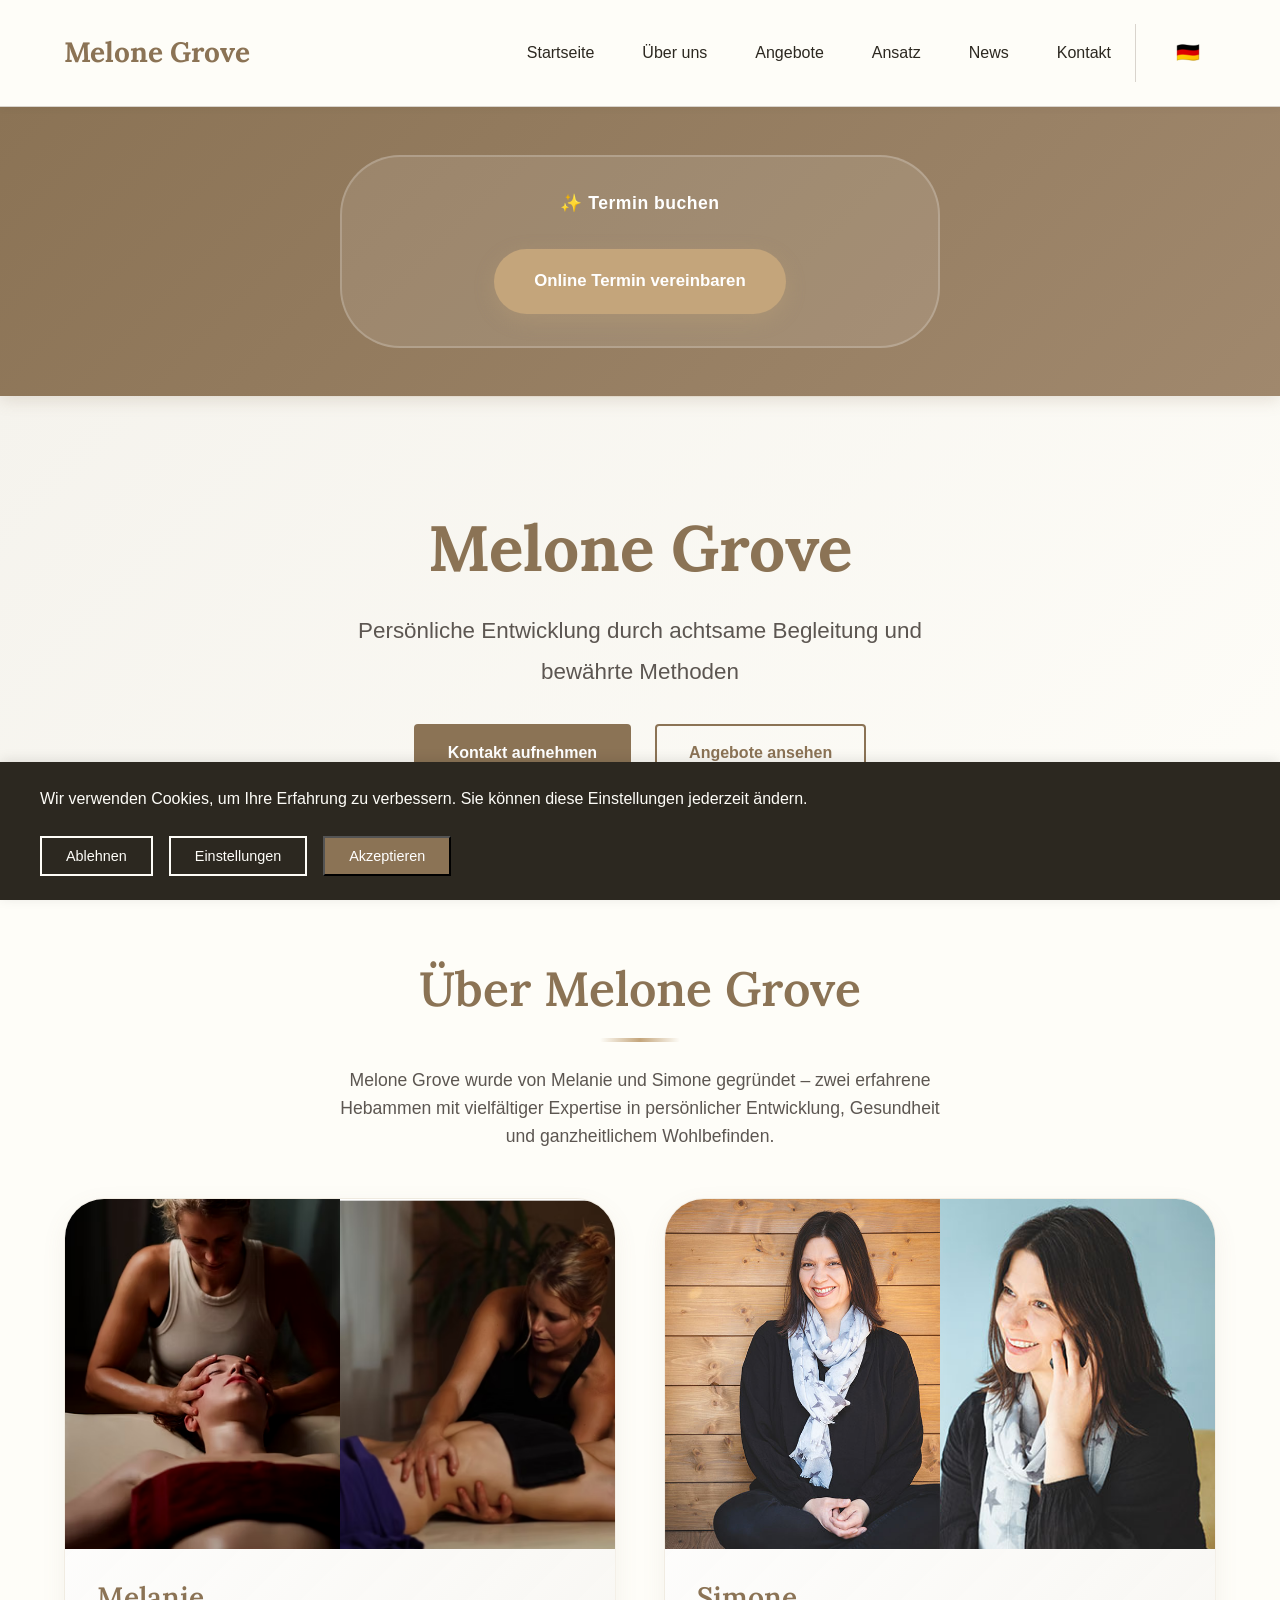
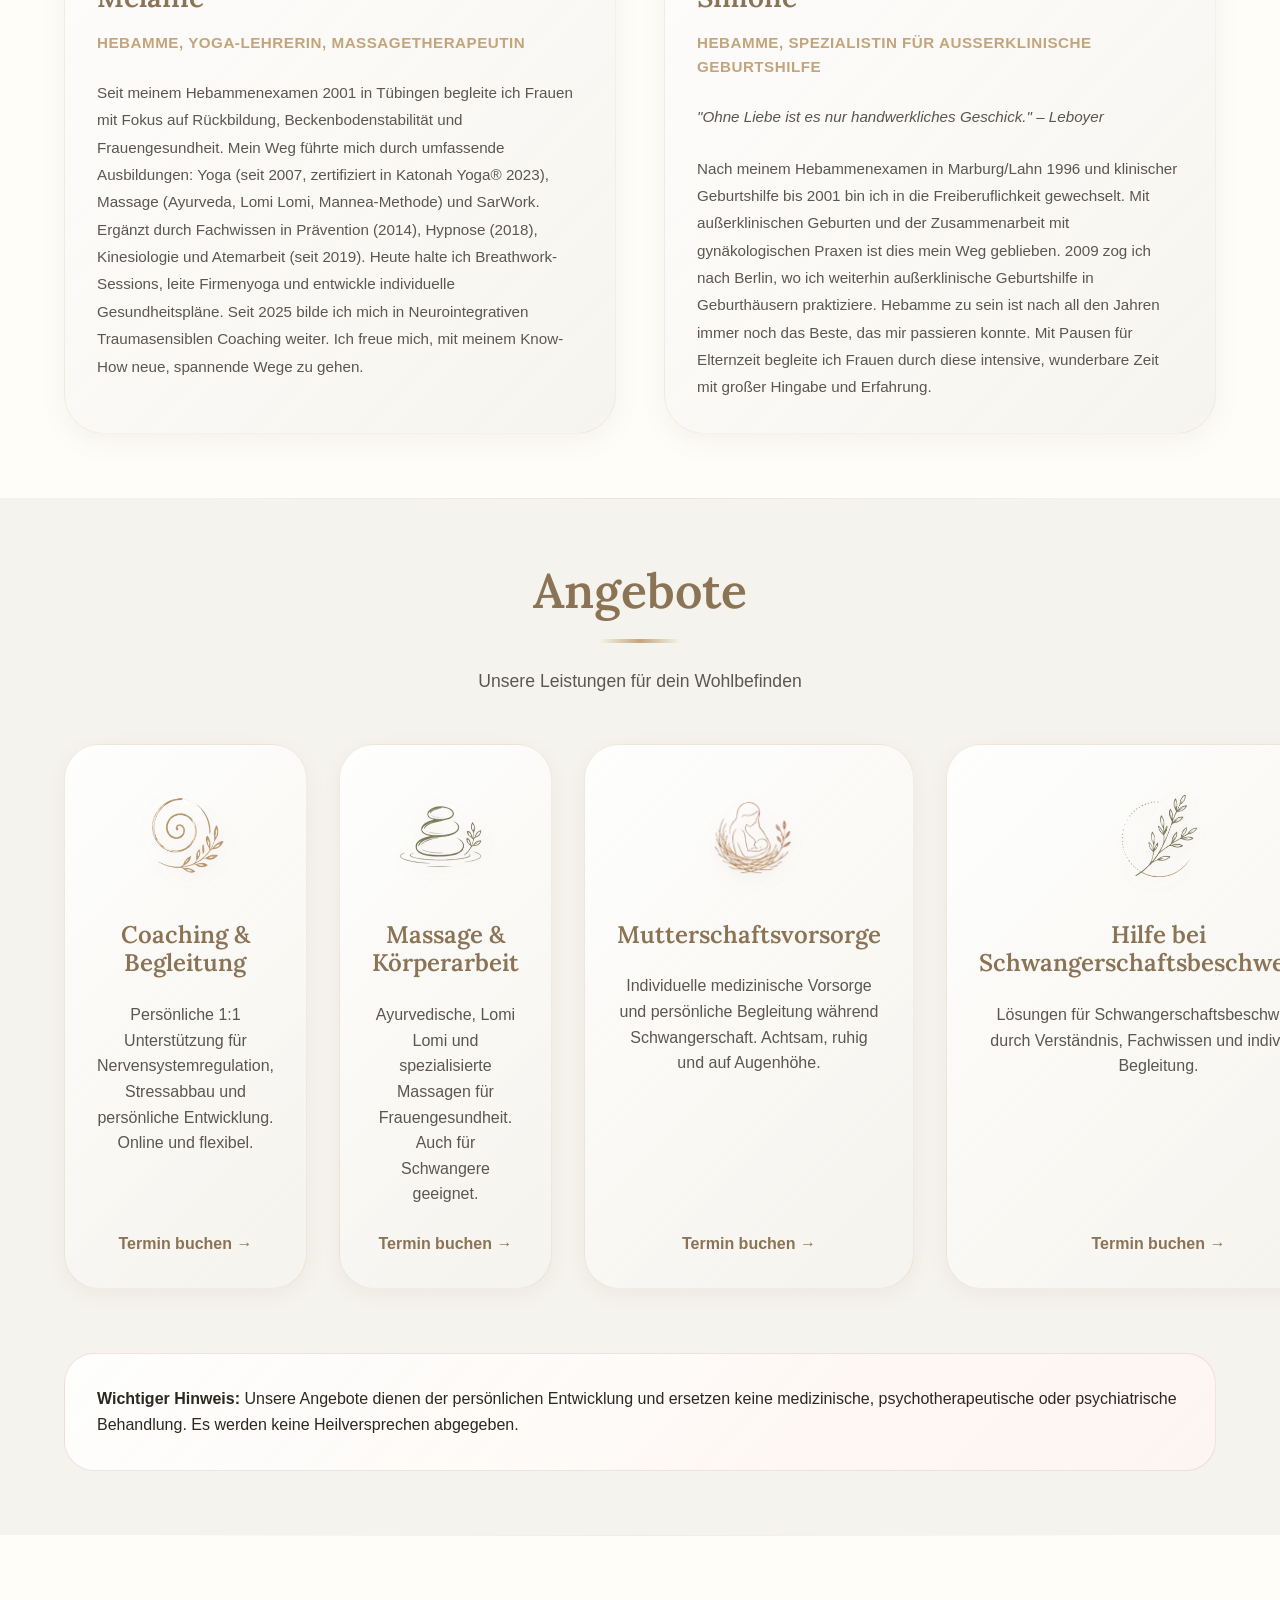
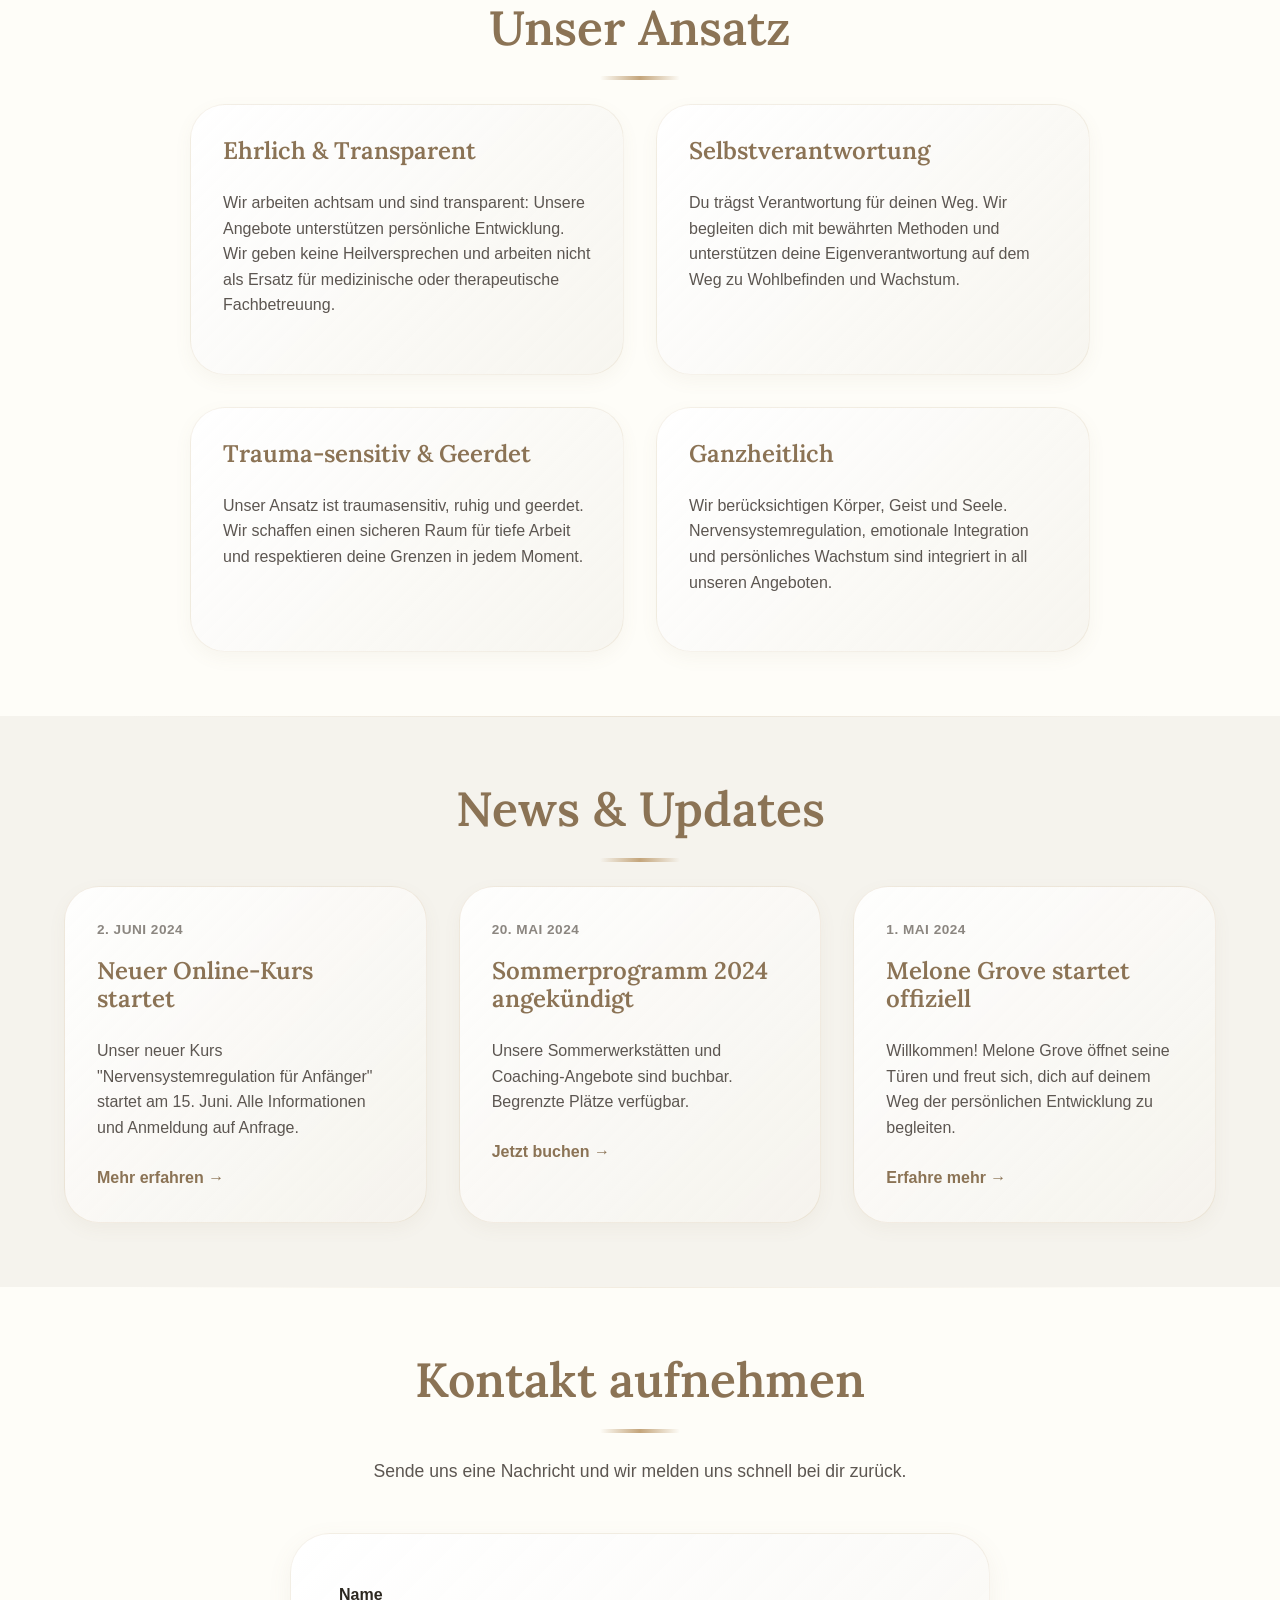
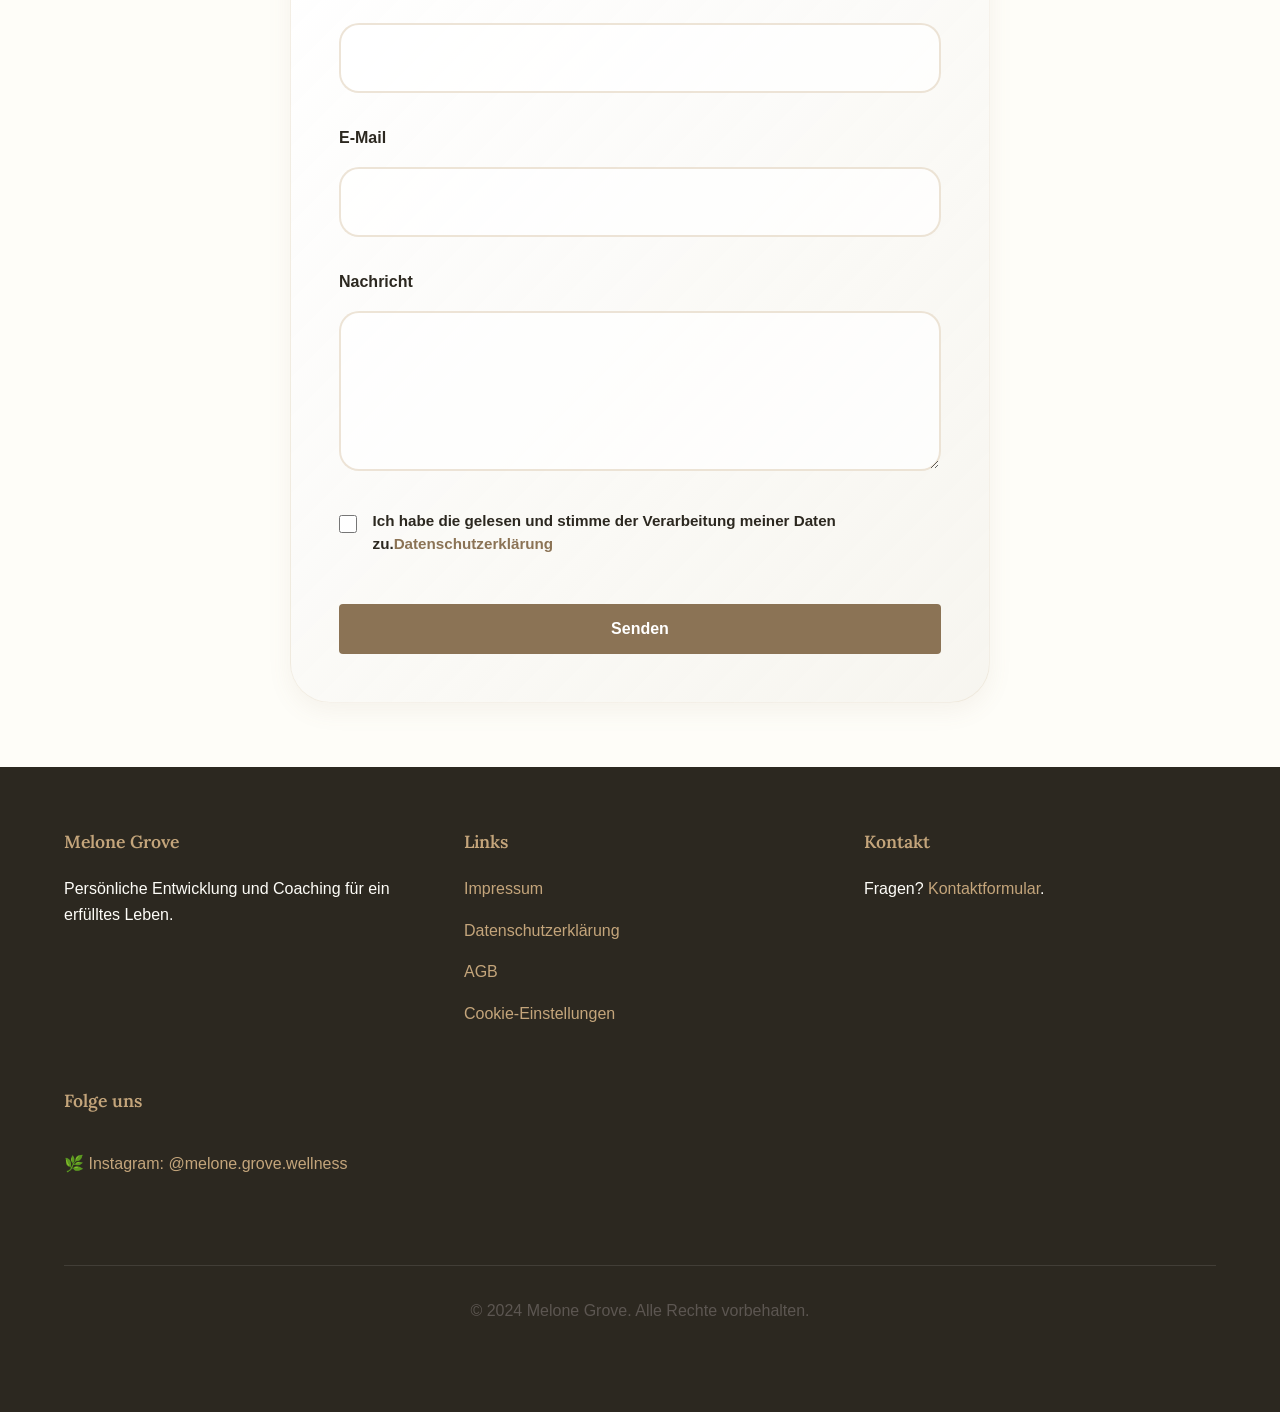
==== commit a16d0059: "Replace emoji icons with custom image symbols - Use coaching-symbol.png for Coaching & Begleitung - " ====
--- a/index.html
+++ b/index.html
@@ -121,14 +121,18 @@
             <div class="offers-grid">
                 <!-- Melanie's Offers -->
                 <div class="offer-card">
-                    <div class="offer-icon">🧘‍♀️</div>
+                    <div class="offer-icon">
+                        <img src="images/coaching-symbol.png" alt="Coaching & Begleitung" class="offer-icon-img">
+                    </div>
                     <h3>Coaching & Begleitung</h3>
                     <p>Persönliche 1:1 Unterstützung für Nervensystemregulation, Stressabbau und persönliche Entwicklung. Online und flexibel.</p>
                     <a href="#contact" class="btn-link">Termin buchen →</a>
                 </div>
 
                 <div class="offer-card">
-                    <div class="offer-icon">💆‍♀️</div>
+                    <div class="offer-icon">
+                        <img src="images/massage-symbol.png" alt="Massage & Körperarbeit" class="offer-icon-img">
+                    </div>
                     <h3>Massage & Körperarbeit</h3>
                     <p>Ayurvedische, Lomi Lomi und spezialisierte Massagen für Frauengesundheit. Auch für Schwangere geeignet.</p>
                     <a href="#contact" class="btn-link">Termin buchen →</a>
@@ -136,14 +140,18 @@
 
                 <!-- Simone's Offers -->
                 <div class="offer-card">
-                    <div class="offer-icon">🤰</div>
+                    <div class="offer-icon">
+                        <img src="images/mutterschaft-symbol.png" alt="Mutterschaftsvorsorge" class="offer-icon-img">
+                    </div>
                     <h3>Mutterschaftsvorsorge</h3>
                     <p>Individuelle medizinische Vorsorge und persönliche Begleitung während Schwangerschaft. Achtsam, ruhig und auf Augenhöhe.</p>
                     <a href="#contact" class="btn-link">Termin buchen →</a>
                 </div>
 
                 <div class="offer-card">
-                    <div class="offer-icon">💪</div>
+                    <div class="offer-icon">
+                        <img src="images/schwangerschaft-symbol.png" alt="Hilfe bei Schwangerschaftsbeschwerden" class="offer-icon-img">
+                    </div>
                     <h3>Hilfe bei Schwangerschaftsbeschwerden</h3>
                     <p>Lösungen für Schwangerschaftsbeschwerden durch Verständnis, Fachwissen und individuelle Begleitung.</p>
                     <a href="#contact" class="btn-link">Termin buchen →</a>
--- a/styles.css
+++ b/styles.css
@@ -727,6 +727,19 @@
 .offer-icon {
     font-size: 3rem;
     margin-bottom: var(--spacing-md);
+    display: flex;
+    justify-content: center;
+    align-items: center;
+    min-height: 120px;
+}
+
+.offer-icon-img {
+    max-width: 100px;
+    max-height: 100px;
+    width: auto;
+    height: auto;
+    object-fit: contain;
+    filter: drop-shadow(0 4px 8px rgba(139, 115, 85, 0.1));
 }
 
 .offer-card h3 {
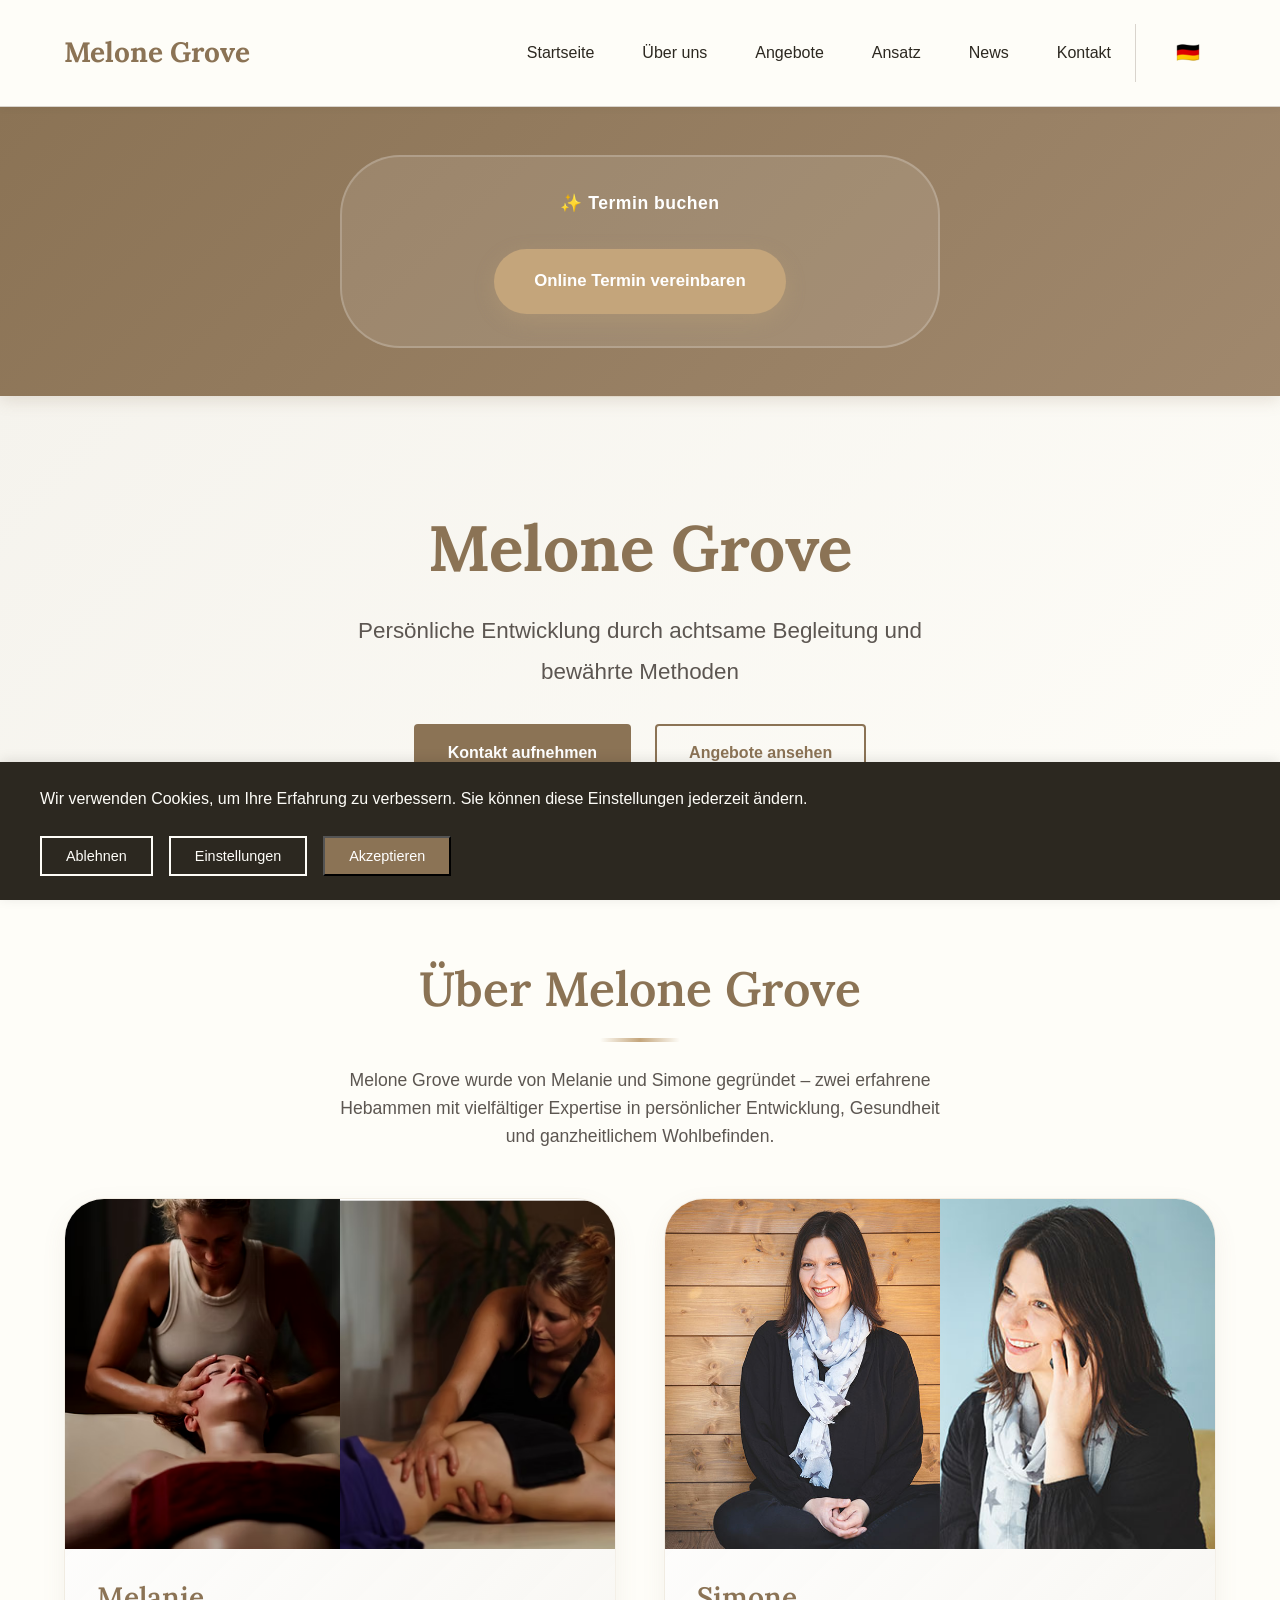
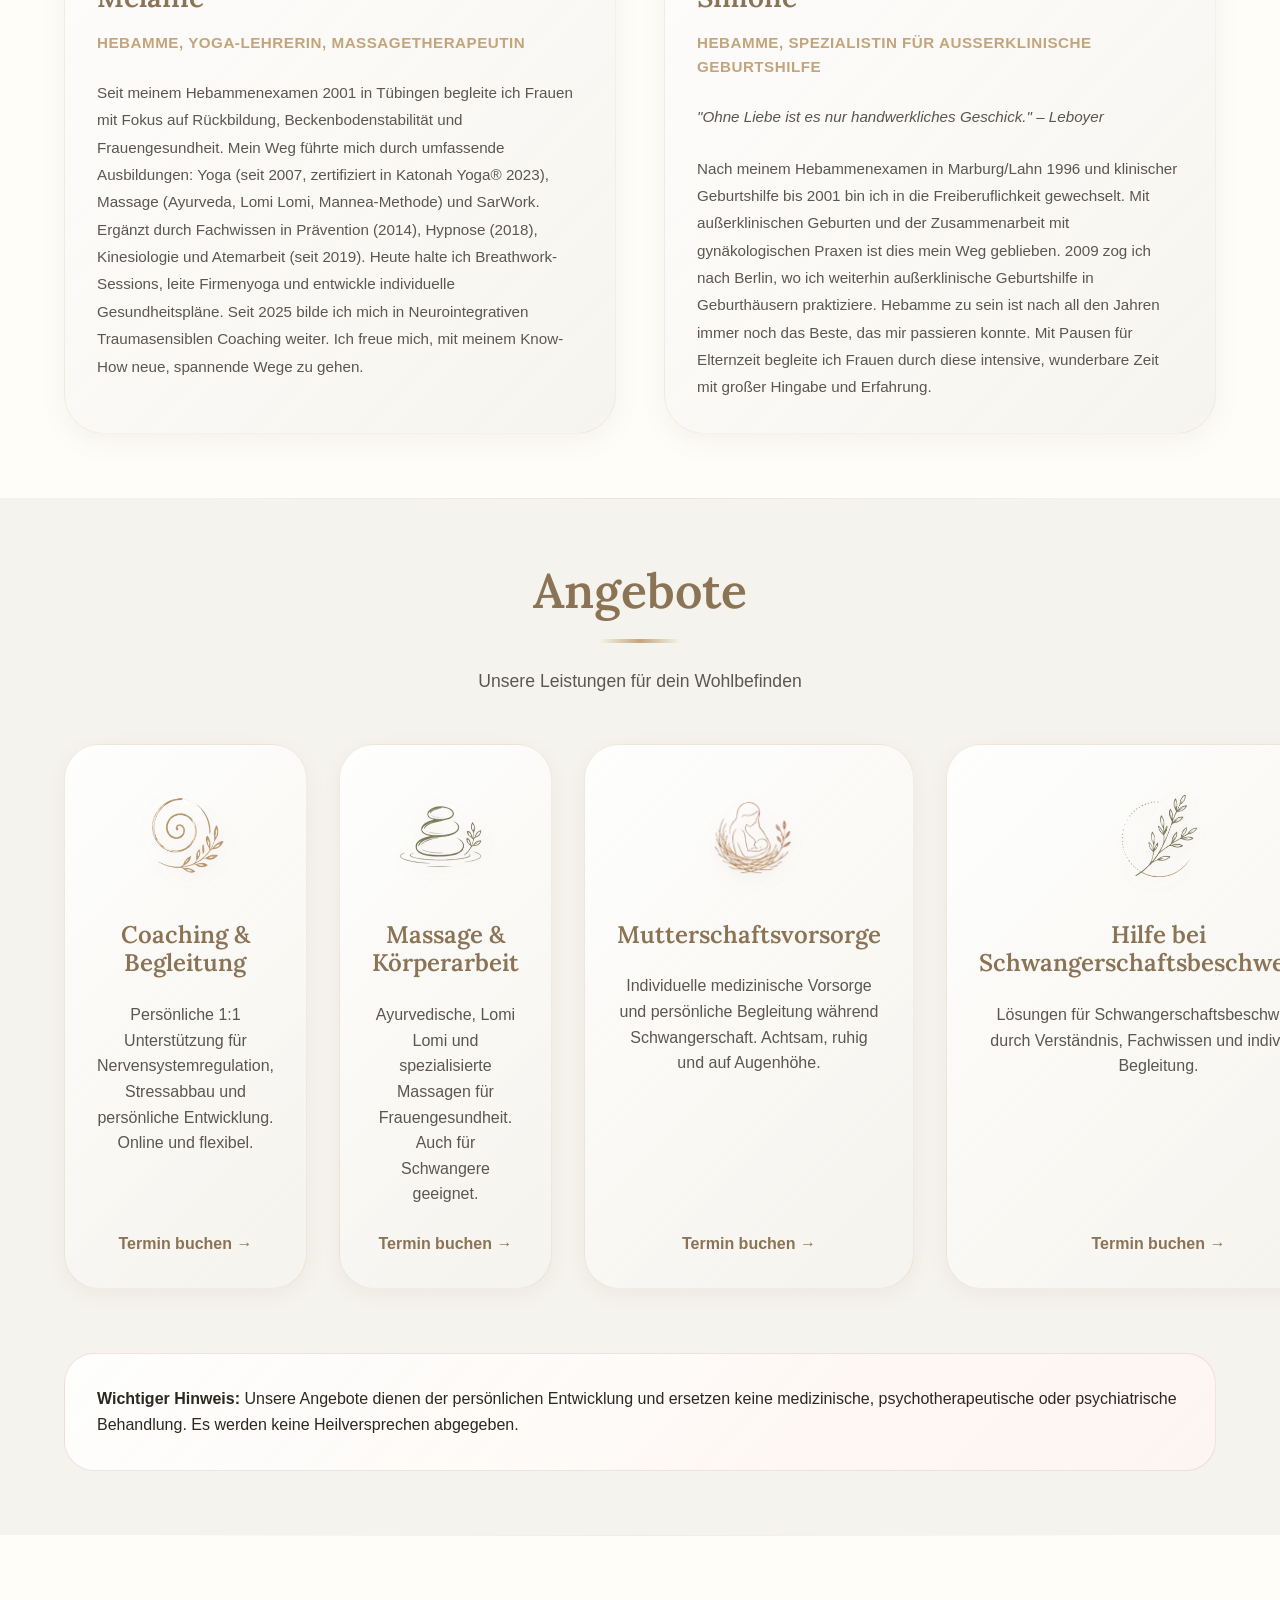
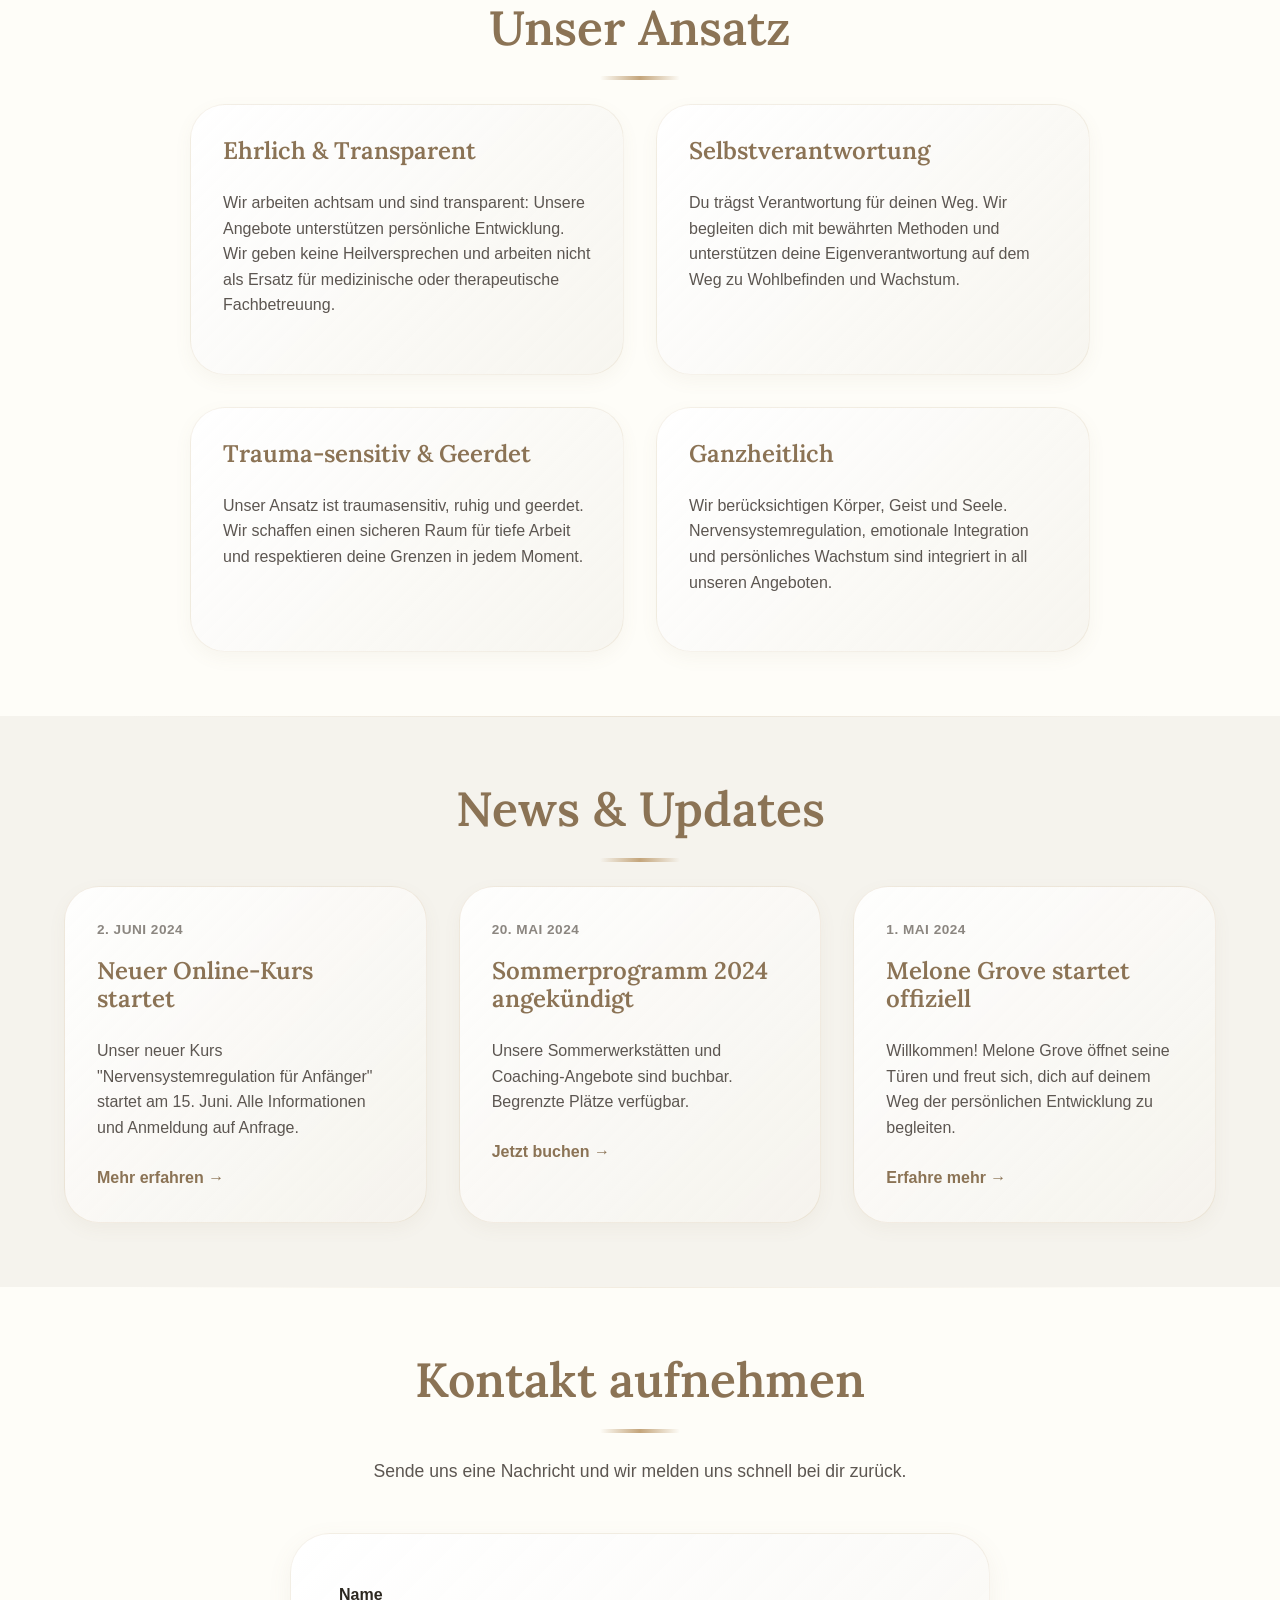
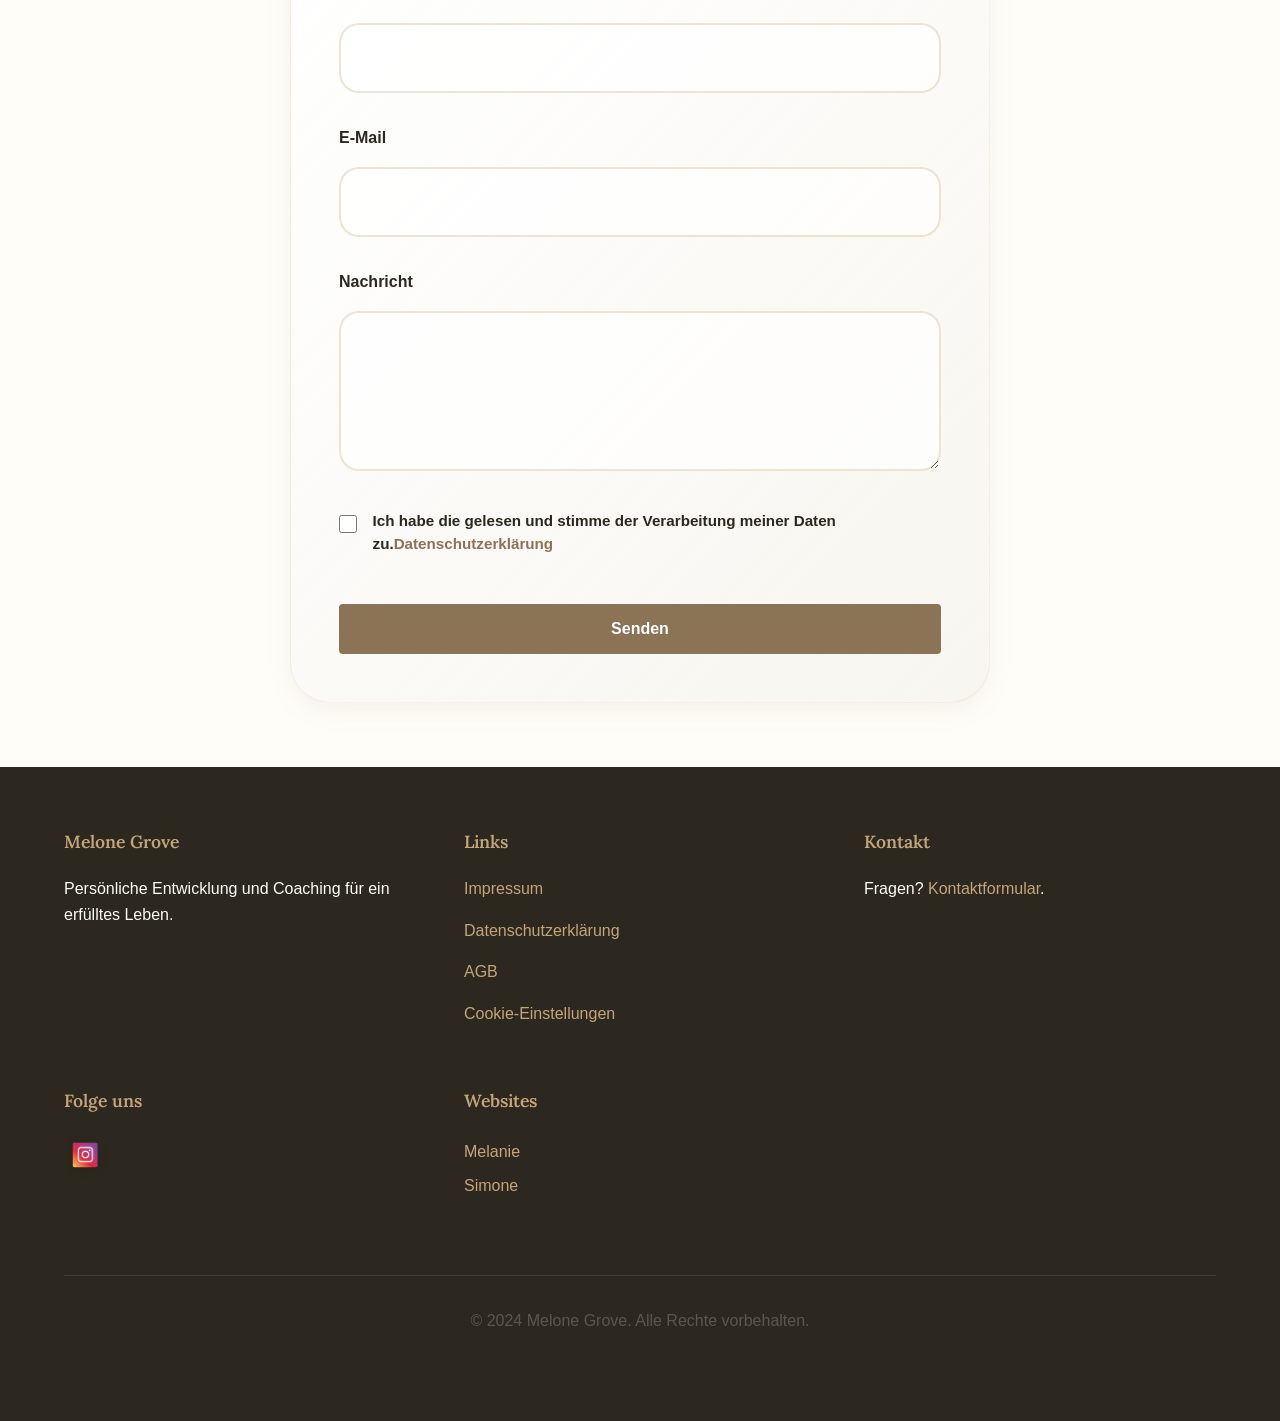
==== commit 1ebecd3e: "Add IG logo and direct website links in footer - Replace Instagram text with IG-logo image - Add cli" ====
--- a/index.html
+++ b/index.html
@@ -268,10 +268,16 @@
                 </div>
                 <div class="footer-section">
                     <h4>Folge uns</h4>
+                    <a href="https://instagram.com/melone.grove.wellness" target="_blank" class="ig-link">
+                        <img src="images/IG_logo.png" alt="Instagram" class="ig-logo">
+                    </a>
+                </div>
+
+                <div class="footer-section">
+                    <h4>Websites</h4>
                     <p>
-                        <a href="https://instagram.com/melone.grove.wellness" target="_blank" class="social-link">
-                            🌿 Instagram: @melone.grove.wellness
-                        </a>
+                        <a href="https://www.melanie-zervos.de/about" target="_blank" class="footer-link">Melanie</a><br>
+                        <a href="https://hebamme-se.de/" target="_blank" class="footer-link">Simone</a>
                     </p>
                 </div>
             </div>
--- a/styles.css
+++ b/styles.css
@@ -997,6 +997,35 @@
     color: var(--color-accent-light);
 }
 
+.ig-link {
+    display: inline-block;
+    transition: var(--transition);
+}
+
+.ig-logo {
+    max-width: 40px;
+    height: auto;
+    filter: drop-shadow(0 2px 4px rgba(0, 0, 0, 0.1));
+    transition: var(--transition);
+}
+
+.ig-link:hover .ig-logo {
+    transform: scale(1.1);
+    filter: drop-shadow(0 4px 8px rgba(196, 165, 123, 0.3));
+}
+
+.footer-link {
+    color: var(--color-accent);
+    transition: var(--transition);
+    display: inline-block;
+    padding: 0.25rem 0;
+}
+
+.footer-link:hover {
+    color: var(--color-accent-light);
+    transform: translateX(4px);
+}
+
 .footer-section ul {
     list-style: none;
 }
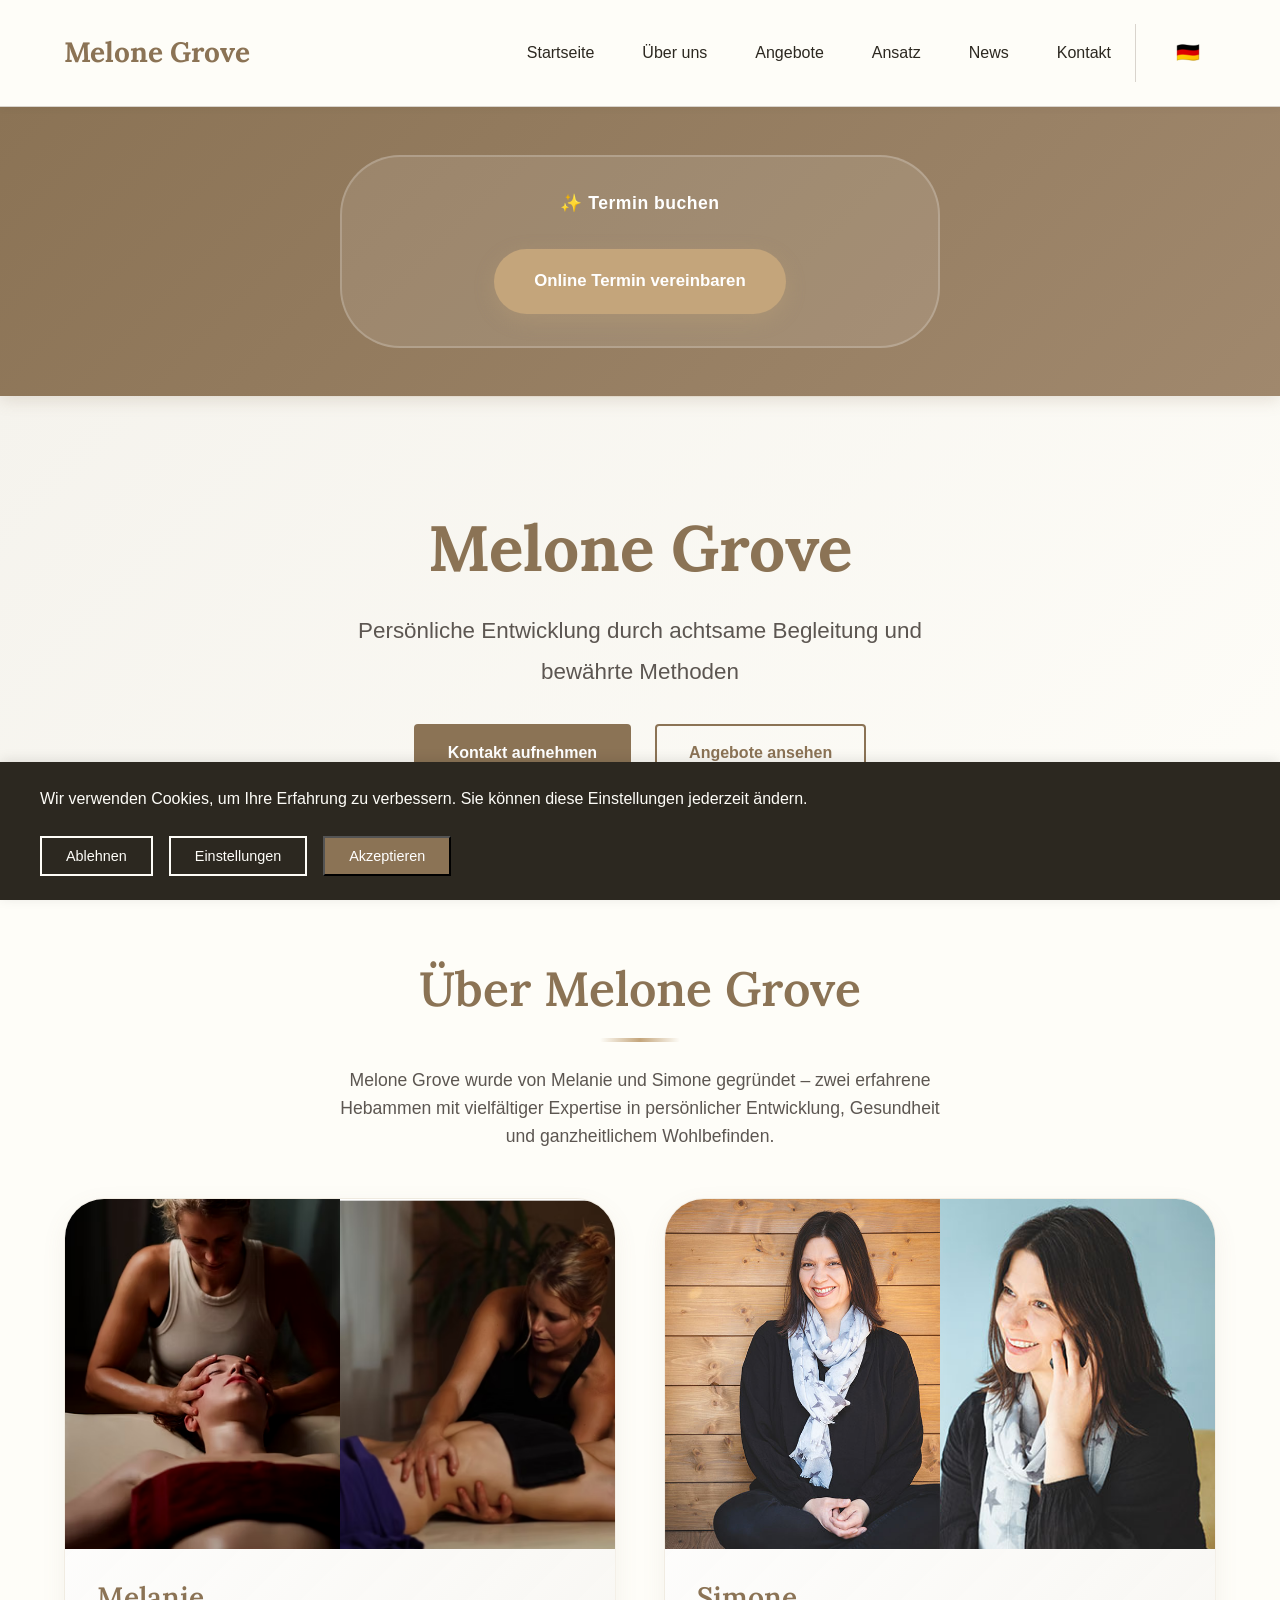
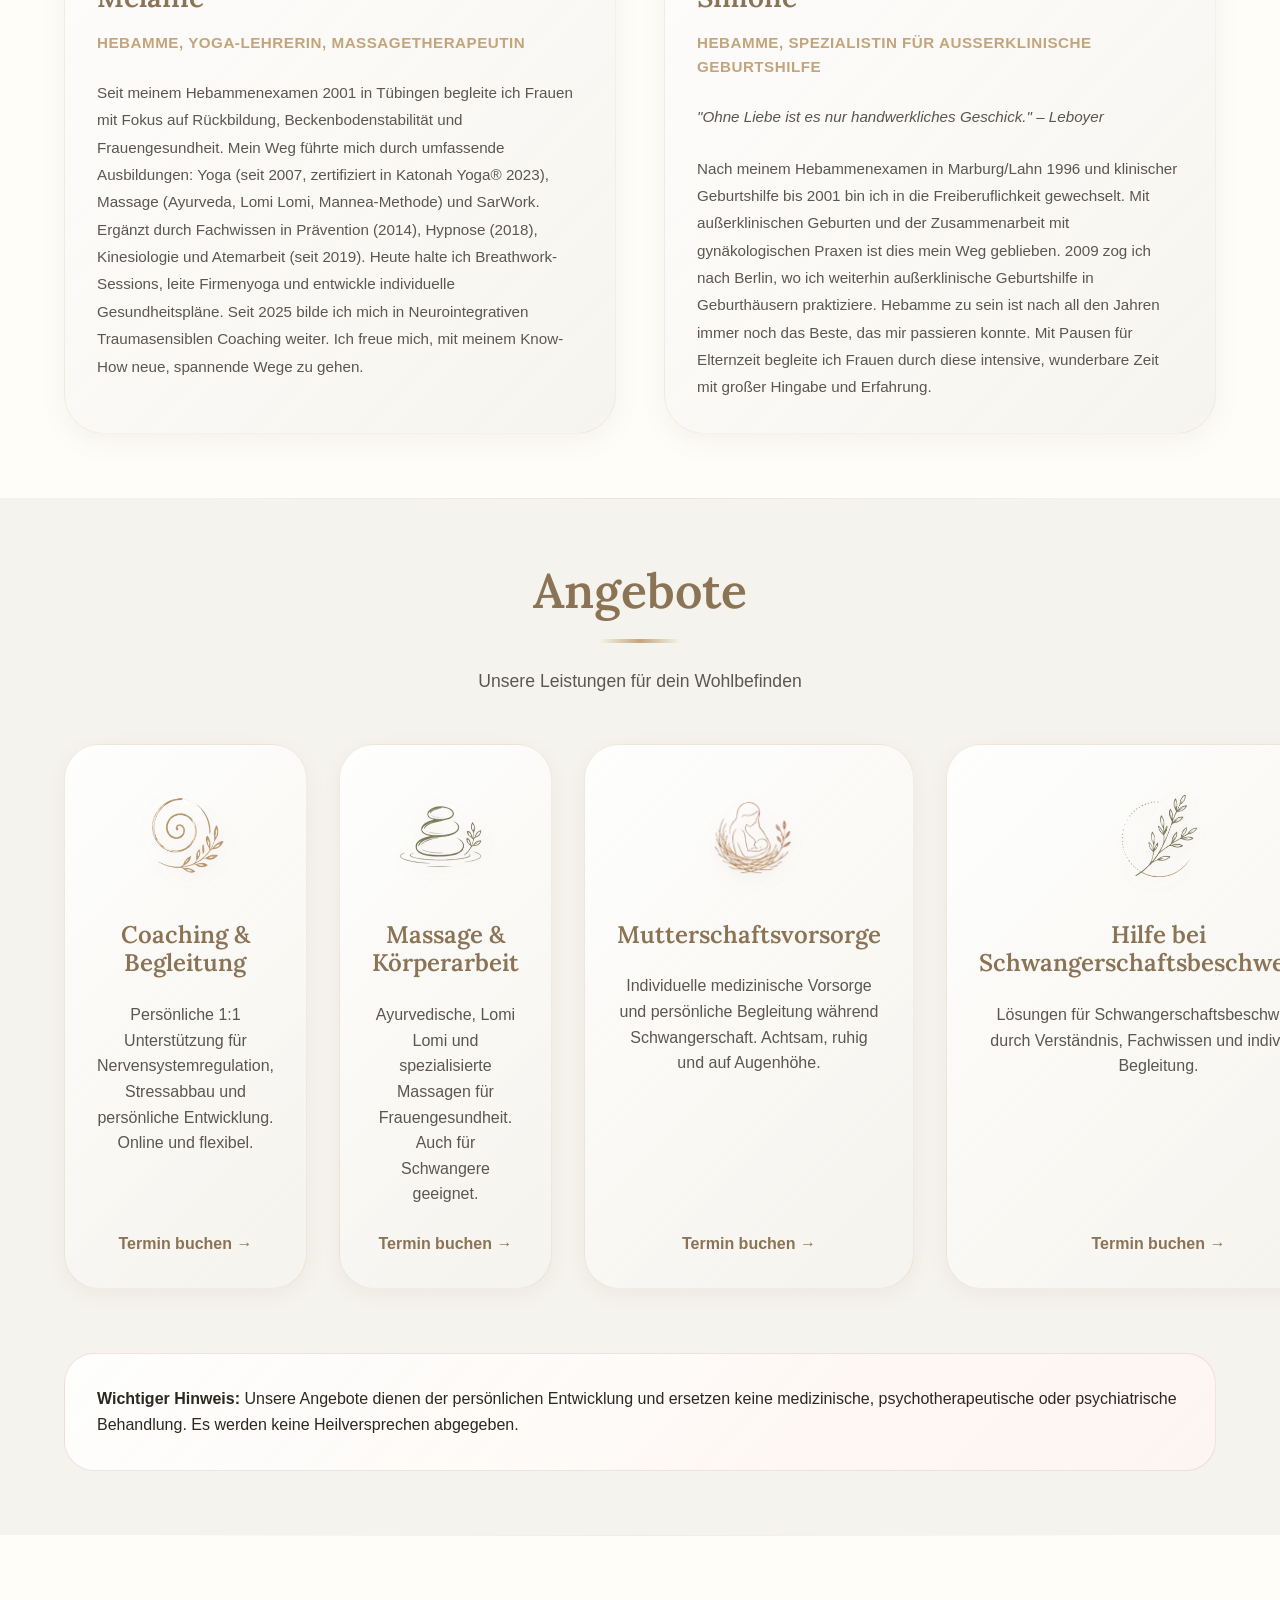
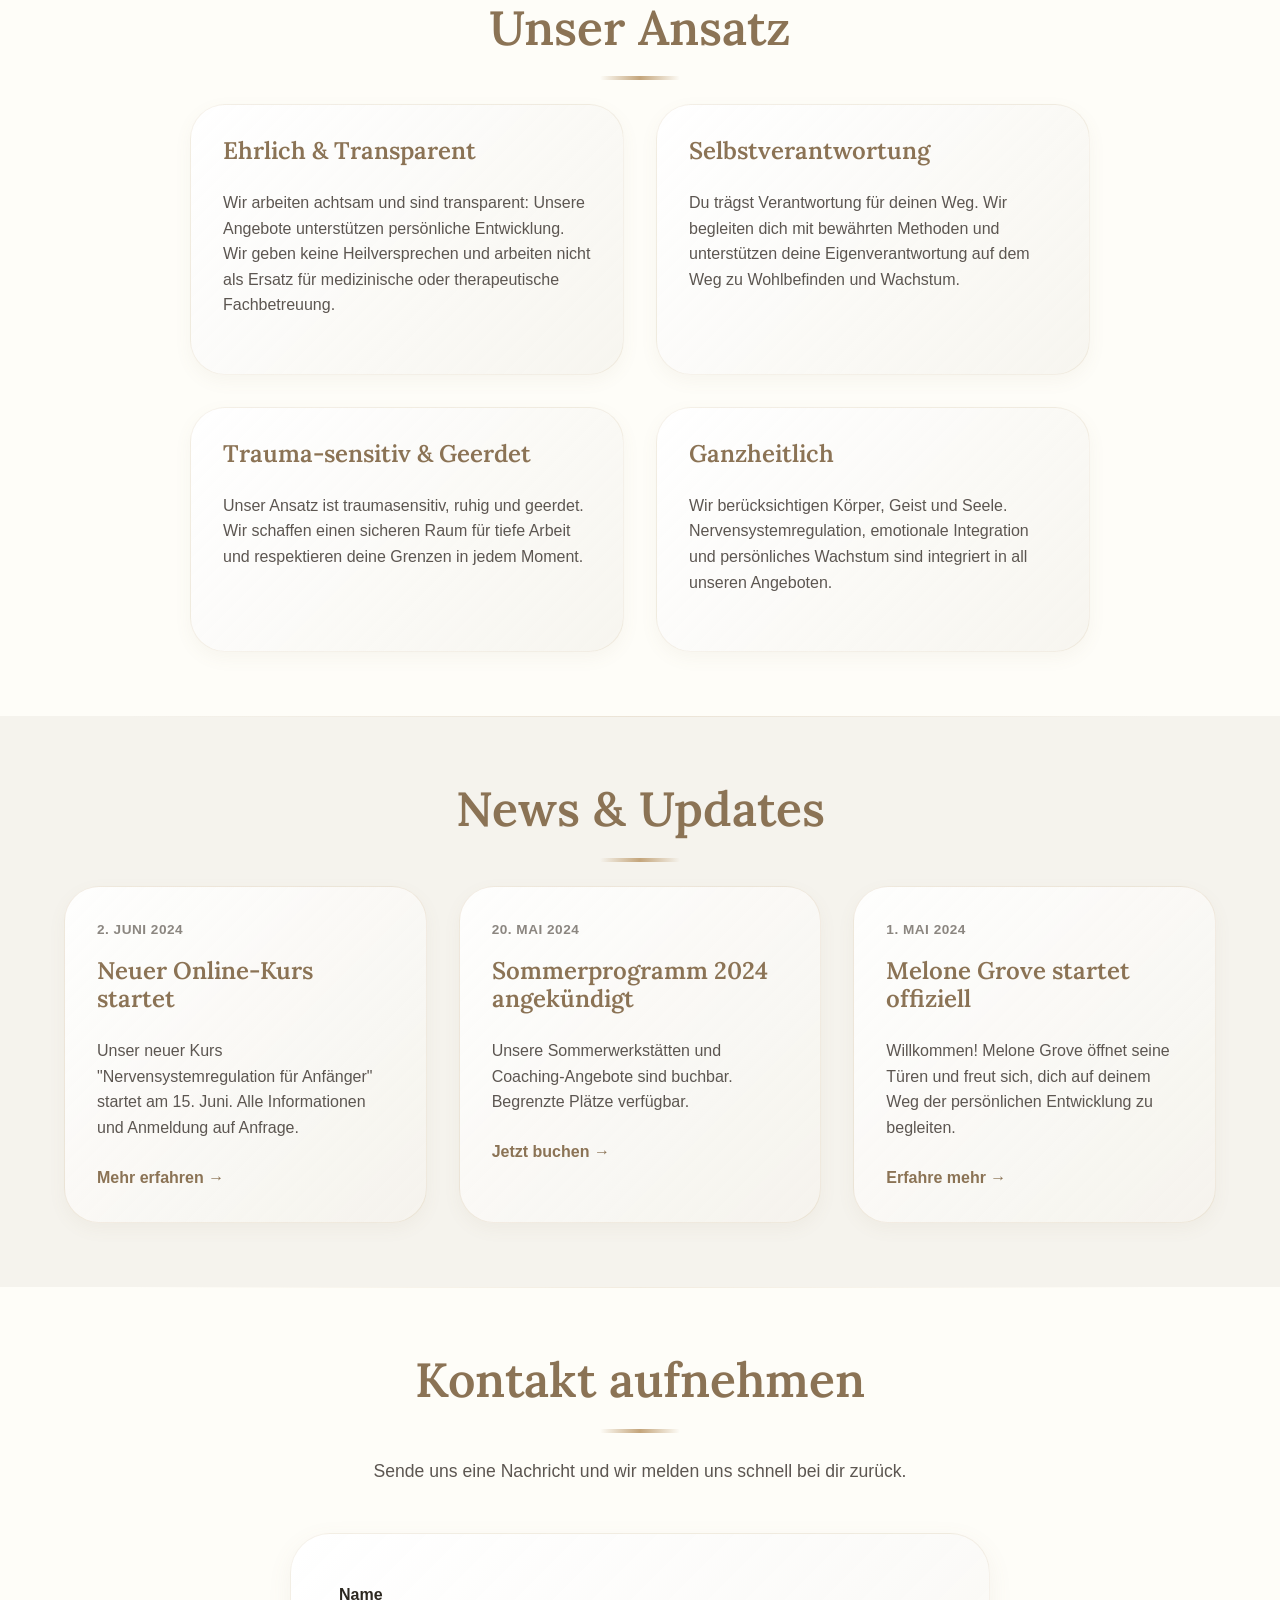
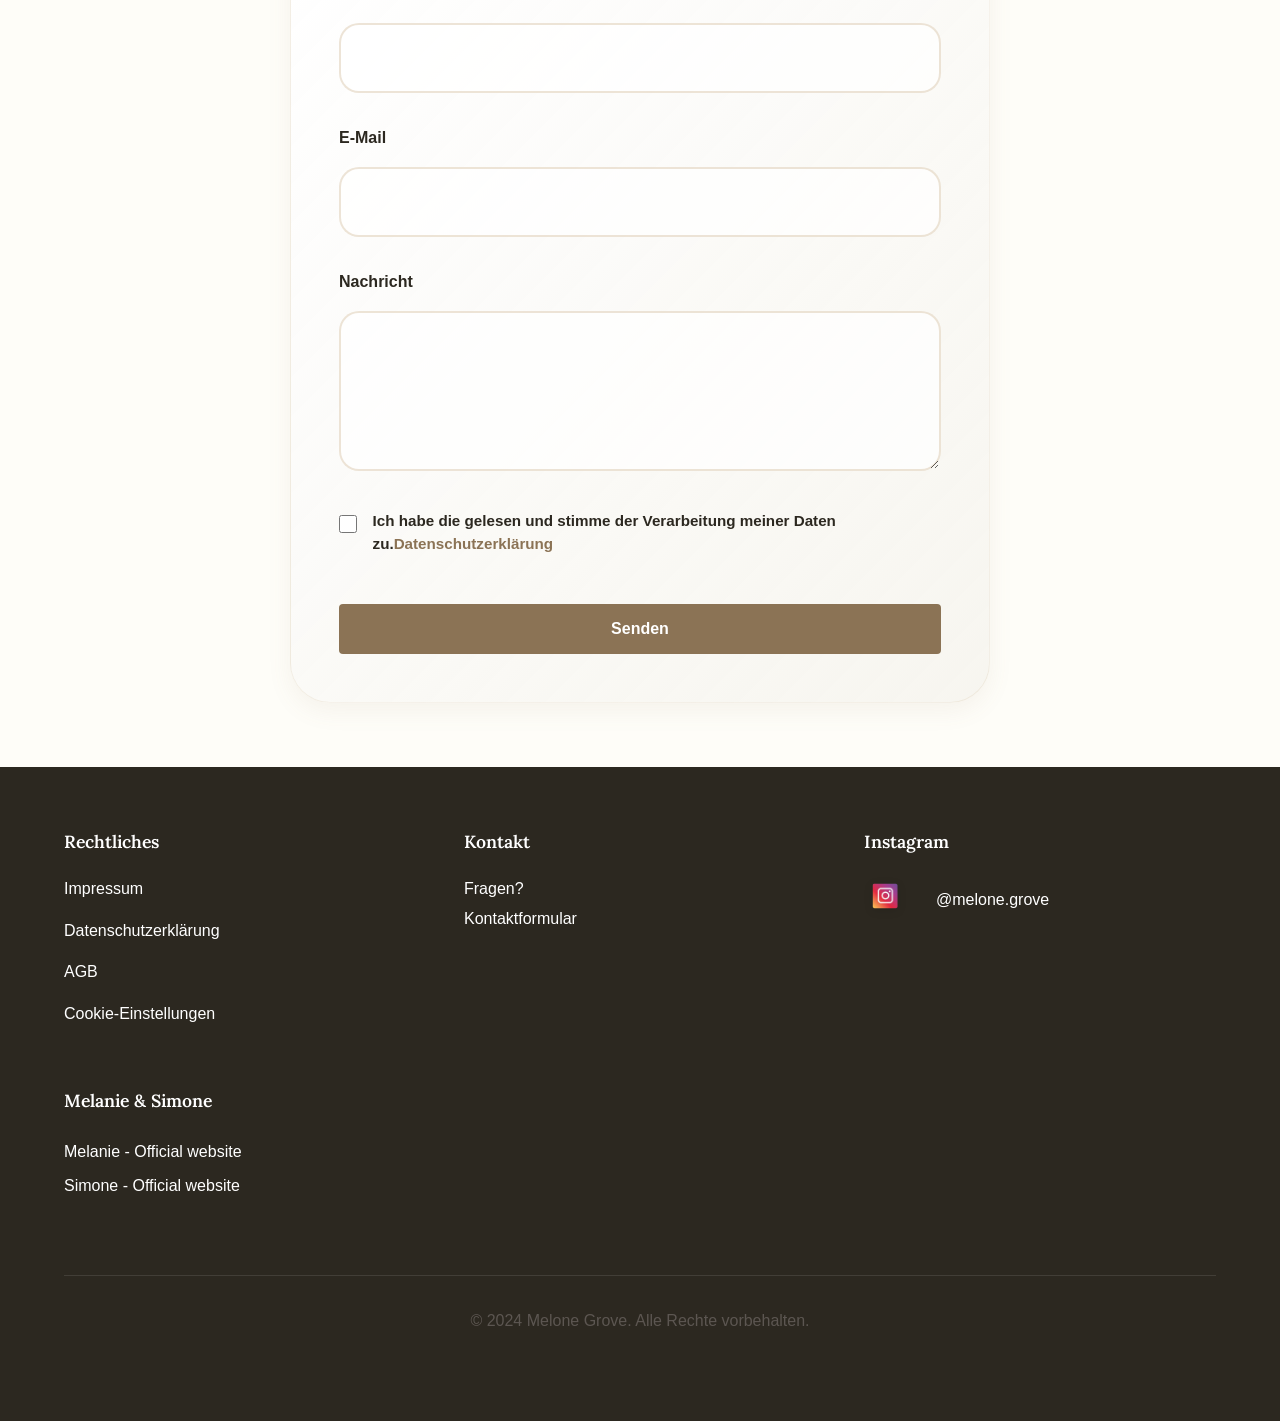
==== commit 91b85d73: "Update footer with white font color and reorganized layout - Change all footer text to white color -" ====
--- a/index.html
+++ b/index.html
@@ -250,34 +250,35 @@
         <div class="container">
             <div class="footer-content">
                 <div class="footer-section">
-                    <h4 data-i18n="footer_title">Melone Grove</h4>
-                    <p data-i18n="footer_description">Persönliche Entwicklung und Coaching für ein erfülltes Leben.</p>
-                </div>
-                <div class="footer-section">
-                    <h4 data-i18n="footer_links">Links</h4>
+                    <h4>Rechtliches</h4>
                     <ul>
-                        <li><a href="impressum.html" data-i18n="footer_legal_impressum">Impressum</a></li>
-                        <li><a href="datenschutz.html" data-i18n="footer_legal_datenschutz">Datenschutzerklärung</a></li>
-                        <li><a href="agb.html" data-i18n="footer_legal_agb">AGB</a></li>
-                        <li><a href="#" id="cookieSettingsFooter" data-i18n="footer_legal_cookies">Cookie-Einstellungen</a></li>
+                        <li><a href="impressum.html">Impressum</a></li>
+                        <li><a href="datenschutz.html">Datenschutzerklärung</a></li>
+                        <li><a href="agb.html">AGB</a></li>
+                        <li><a href="#" id="cookieSettingsFooter">Cookie-Einstellungen</a></li>
                     </ul>
                 </div>
-                <div class="footer-section">
-                    <h4 data-i18n="footer_contact">Kontakt</h4>
-                    <p>Fragen? <a href="#contact" data-i18n="footer_contact_form">Schreib uns über das Kontaktformular</a>.</p>
-                </div>
-                <div class="footer-section">
-                    <h4>Folge uns</h4>
-                    <a href="https://instagram.com/melone.grove.wellness" target="_blank" class="ig-link">
-                        <img src="images/IG_logo.png" alt="Instagram" class="ig-logo">
-                    </a>
-                </div>
-
-                <div class="footer-section">
-                    <h4>Websites</h4>
+
+                <div class="footer-section">
+                    <h4>Kontakt</h4>
+                    <p>Fragen?<br><a href="#contact" class="footer-link">Kontaktformular</a></p>
+                </div>
+
+                <div class="footer-section">
+                    <h4>Instagram</h4>
+                    <p class="instagram-section">
+                        <a href="https://instagram.com/melone.grove.wellness" target="_blank" class="ig-link">
+                            <img src="images/IG_logo.png" alt="Instagram" class="ig-logo">
+                        </a><br>
+                        <span>@melone.grove</span>
+                    </p>
+                </div>
+
+                <div class="footer-section">
+                    <h4>Melanie & Simone</h4>
                     <p>
-                        <a href="https://www.melanie-zervos.de/about" target="_blank" class="footer-link">Melanie</a><br>
-                        <a href="https://hebamme-se.de/" target="_blank" class="footer-link">Simone</a>
+                        <a href="https://www.melanie-zervos.de/about" target="_blank" class="footer-link">Melanie - Official website</a><br>
+                        <a href="https://hebamme-se.de/" target="_blank" class="footer-link">Simone - Official website</a>
                     </p>
                 </div>
             </div>
--- a/styles.css
+++ b/styles.css
@@ -965,22 +965,25 @@
 }
 
 .footer-section h4 {
+    color: var(--color-white);
+    margin-bottom: var(--spacing-md);
+    font-size: 1.1rem;
+    font-weight: 600;
+}
+
+.footer-section p {
+    color: var(--color-white);
+    margin-bottom: var(--spacing-md);
+}
+
+.footer-section a {
+    color: var(--color-white);
+    transition: var(--transition);
+}
+
+.footer-section a:hover {
     color: var(--color-accent);
-    margin-bottom: var(--spacing-md);
-    font-size: 1.1rem;
-}
-
-.footer-section p {
-    color: var(--color-bg-primary);
-    margin-bottom: var(--spacing-md);
-}
-
-.footer-section a {
-    color: var(--color-accent);
-}
-
-.footer-section a:hover {
-    color: var(--color-accent-light);
+    text-decoration: underline;
 }
 
 .social-link {
@@ -1015,15 +1018,21 @@
 }
 
 .footer-link {
-    color: var(--color-accent);
+    color: var(--color-white);
     transition: var(--transition);
     display: inline-block;
     padding: 0.25rem 0;
 }
 
 .footer-link:hover {
-    color: var(--color-accent-light);
-    transform: translateX(4px);
+    color: var(--color-accent);
+    text-decoration: underline;
+}
+
+.instagram-section {
+    display: flex;
+    align-items: center;
+    gap: var(--spacing-sm);
 }
 
 .footer-section ul {
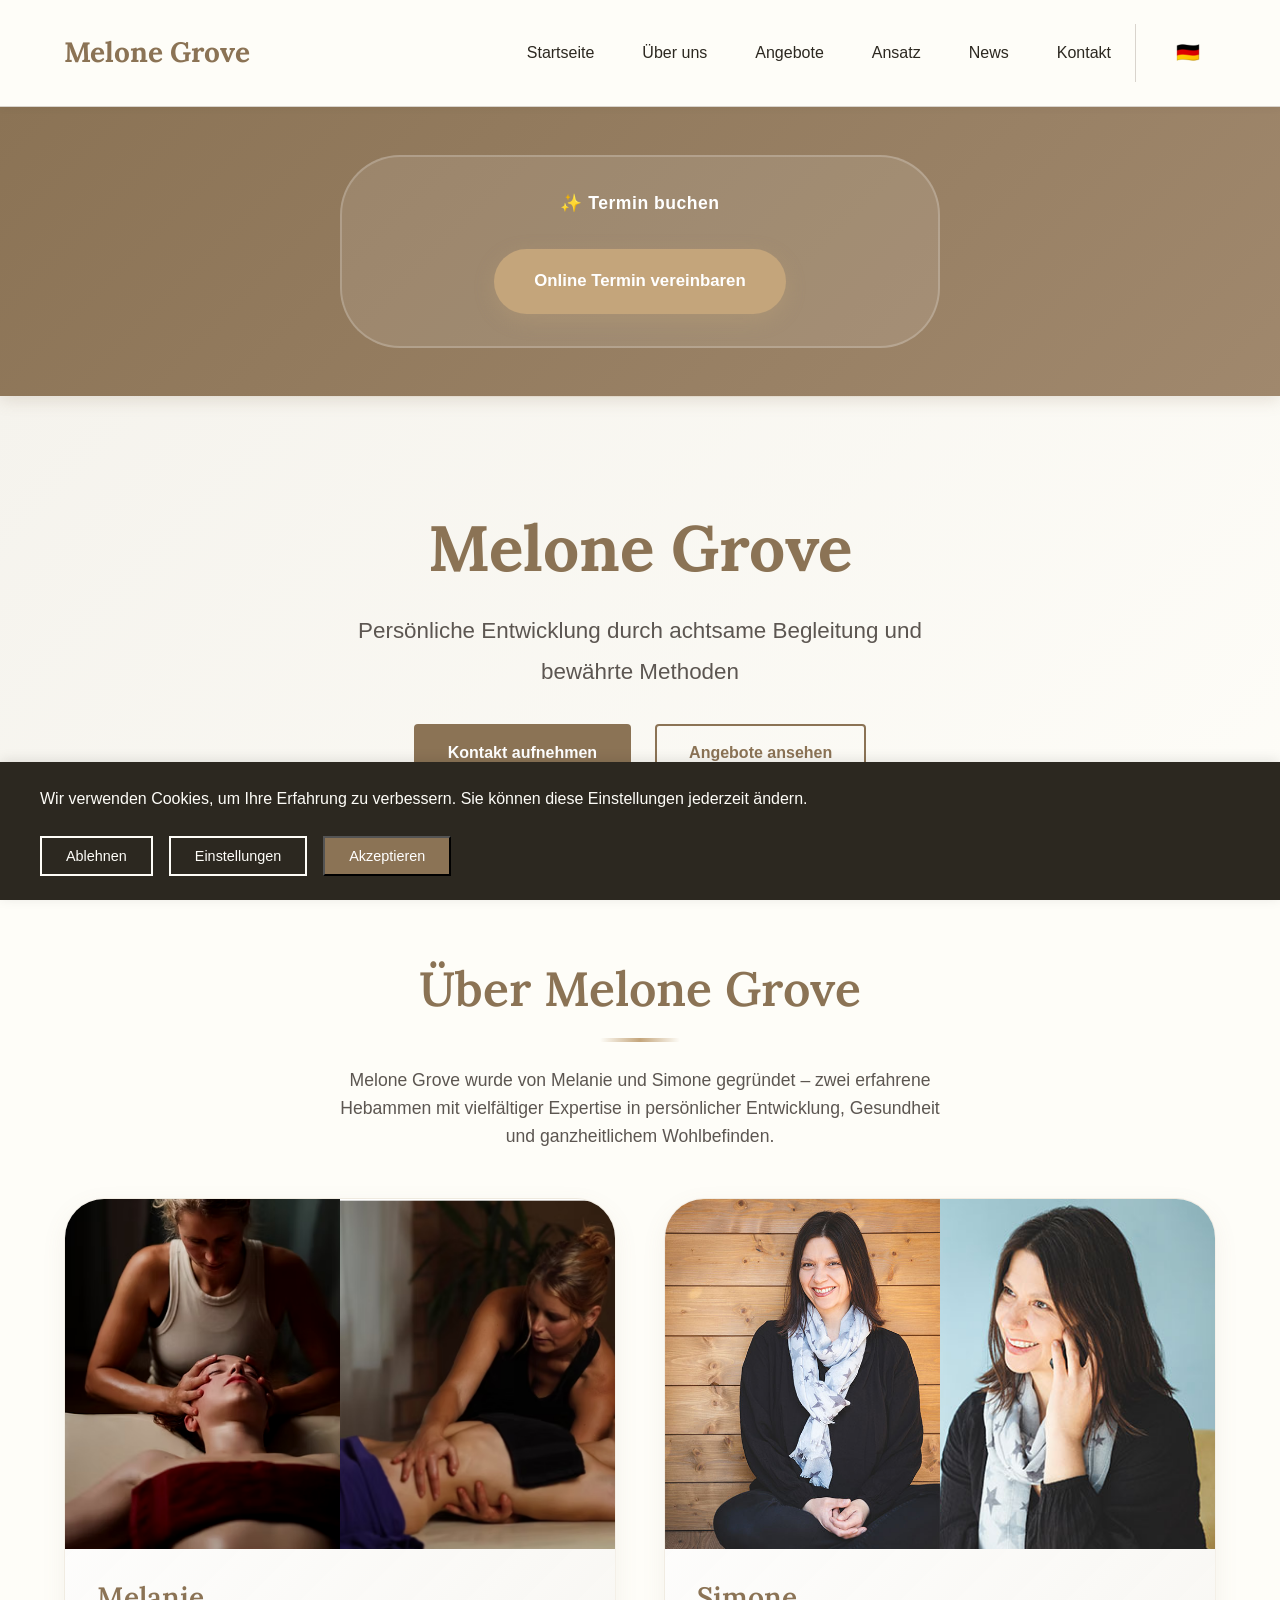
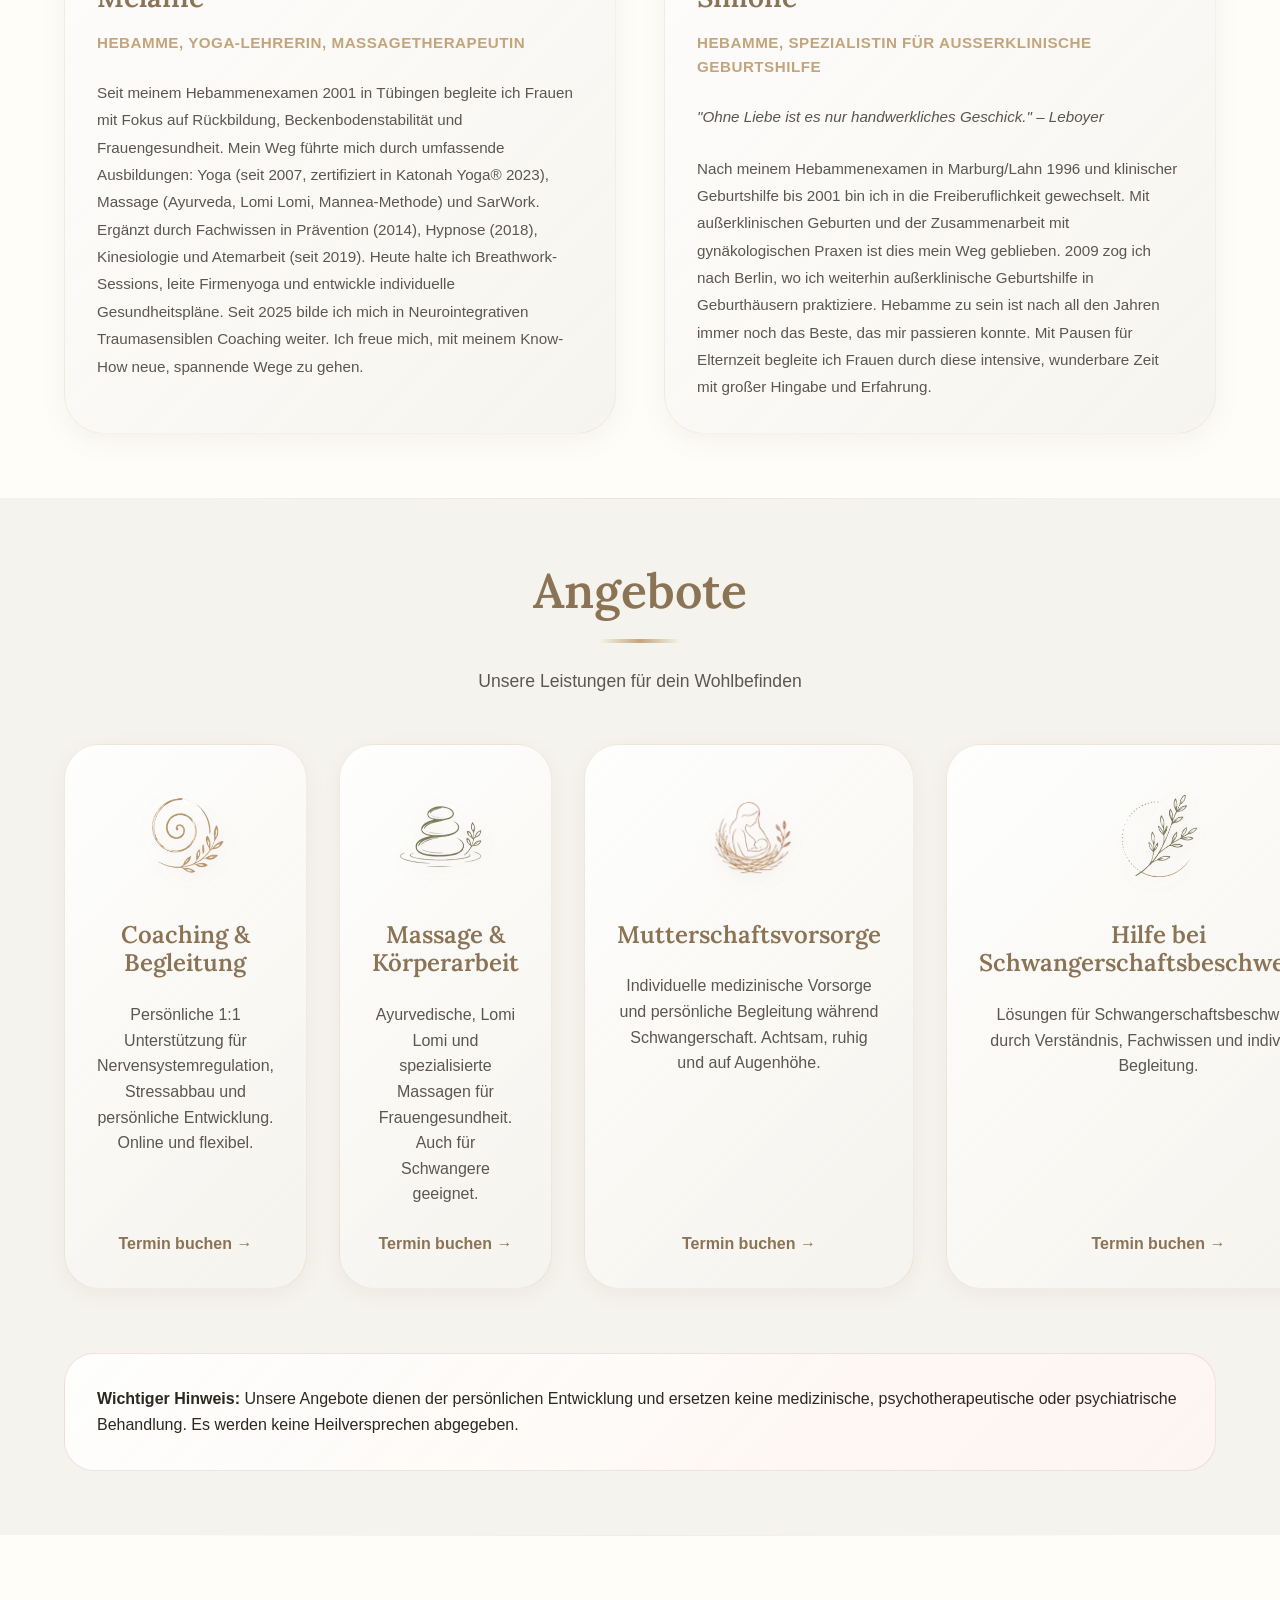
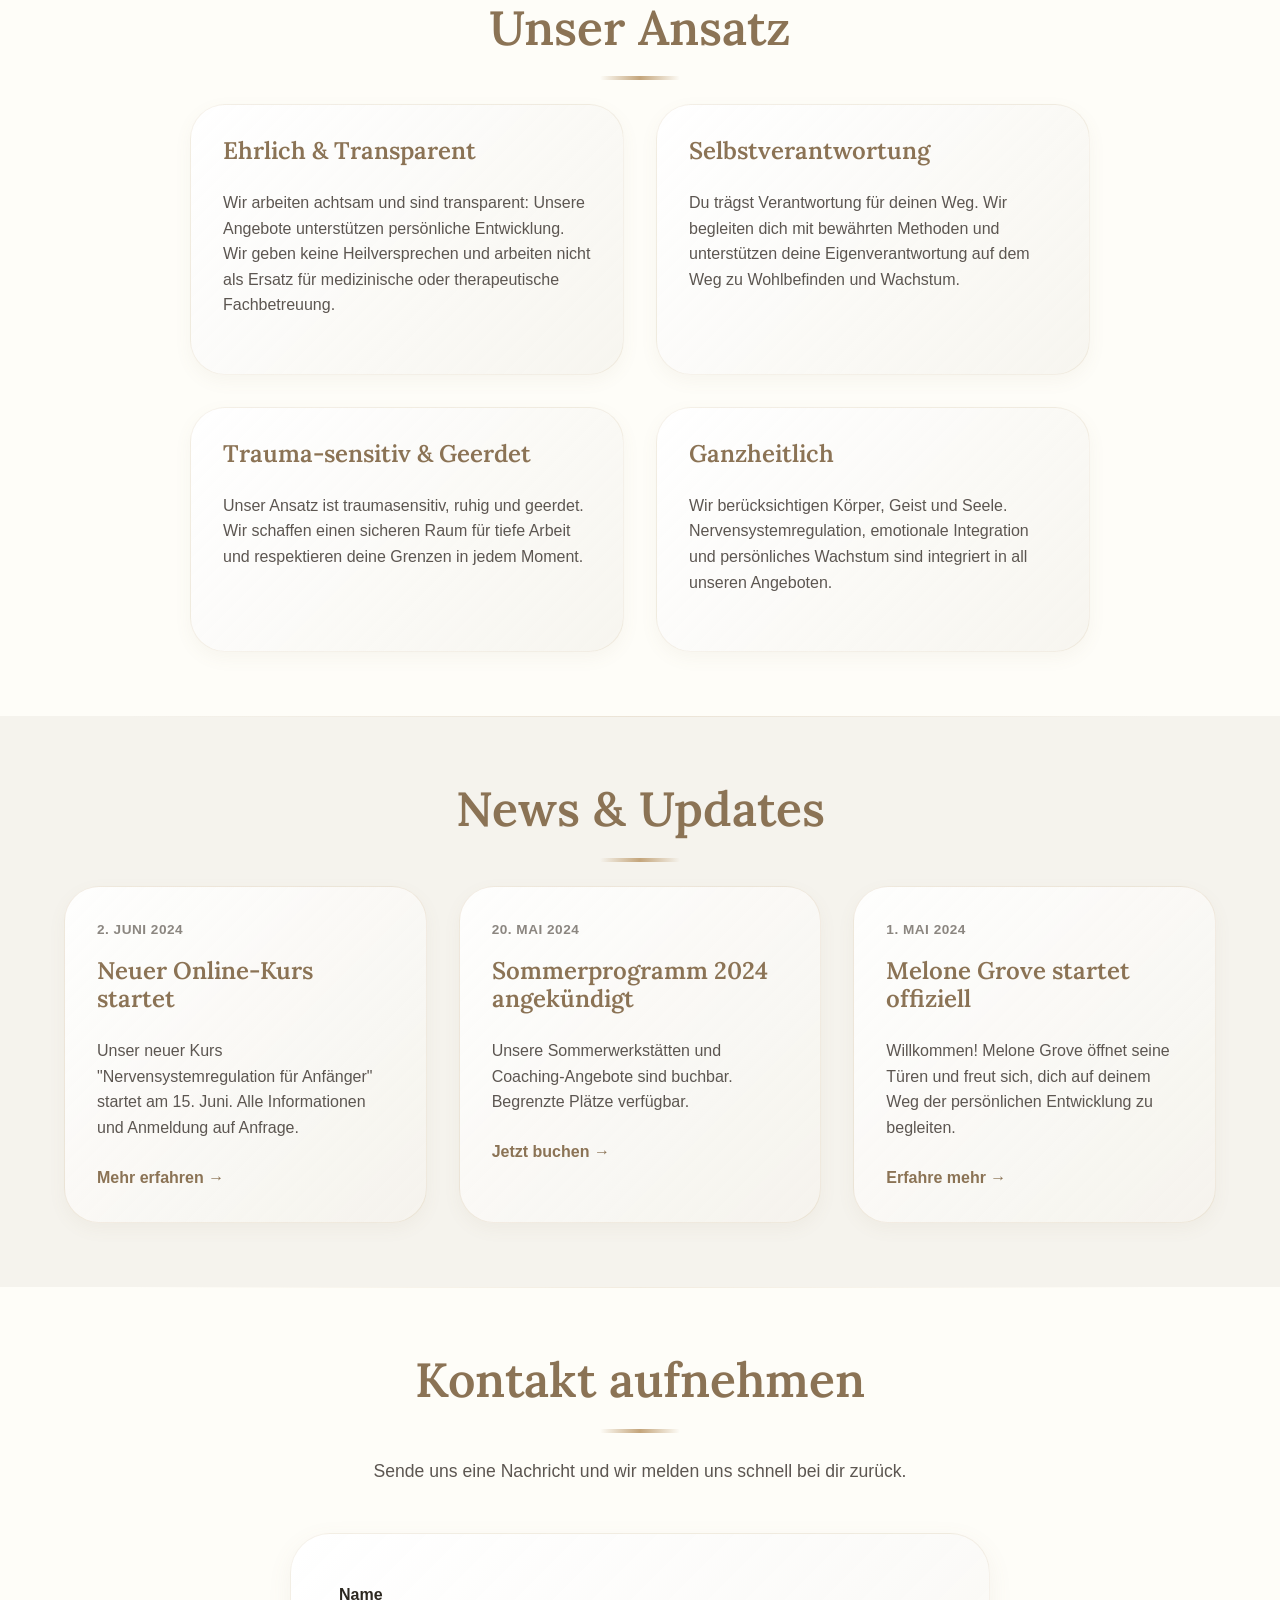
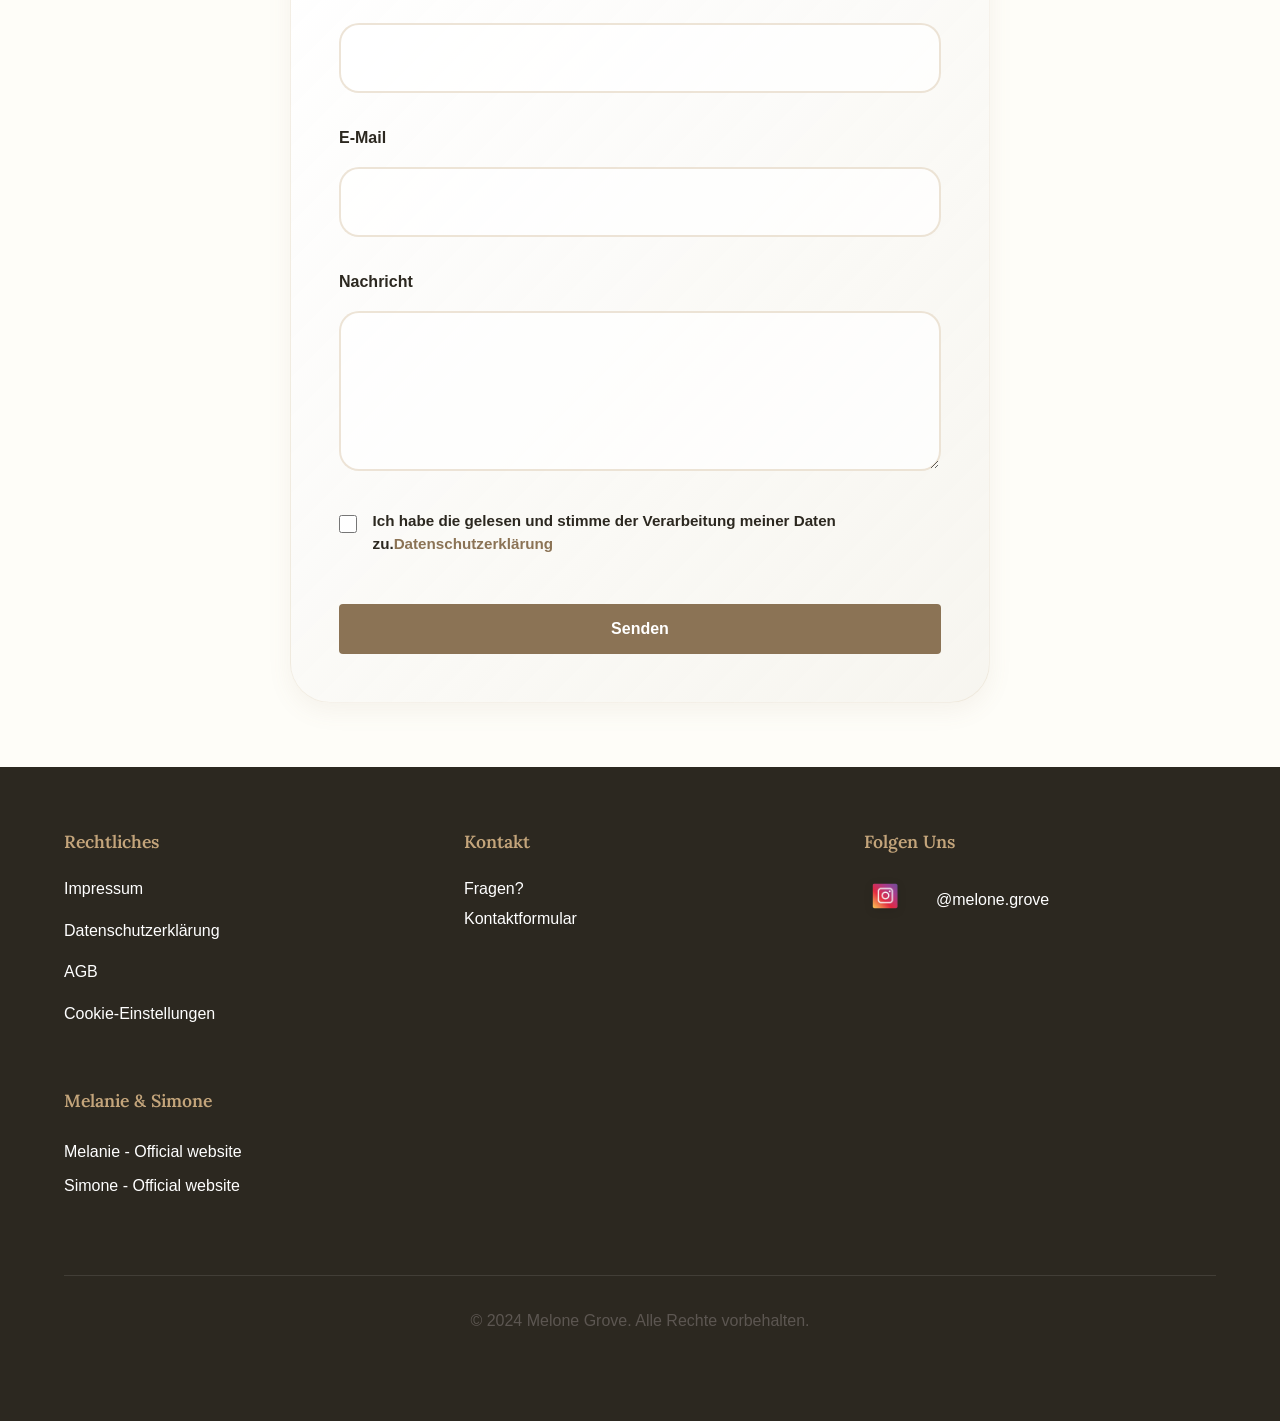
==== commit bf6e5b76: "Add English translations for footer section - Add data-i18n attributes to all footer elements - Tran" ====
--- a/index.html
+++ b/index.html
@@ -250,22 +250,22 @@
         <div class="container">
             <div class="footer-content">
                 <div class="footer-section">
-                    <h4>Rechtliches</h4>
+                    <h4 data-i18n="footer_legal">Rechtliches</h4>
                     <ul>
-                        <li><a href="impressum.html">Impressum</a></li>
-                        <li><a href="datenschutz.html">Datenschutzerklärung</a></li>
-                        <li><a href="agb.html">AGB</a></li>
-                        <li><a href="#" id="cookieSettingsFooter">Cookie-Einstellungen</a></li>
+                        <li><a href="impressum.html" data-i18n="footer_impressum">Impressum</a></li>
+                        <li><a href="datenschutz.html" data-i18n="footer_privacy">Datenschutzerklärung</a></li>
+                        <li><a href="agb.html" data-i18n="footer_terms">AGB</a></li>
+                        <li><a href="#" id="cookieSettingsFooter" data-i18n="footer_cookies">Cookie-Einstellungen</a></li>
                     </ul>
                 </div>
 
                 <div class="footer-section">
-                    <h4>Kontakt</h4>
-                    <p>Fragen?<br><a href="#contact" class="footer-link">Kontaktformular</a></p>
-                </div>
-
-                <div class="footer-section">
-                    <h4>Instagram</h4>
+                    <h4 data-i18n="footer_contact_title">Kontakt</h4>
+                    <p><span data-i18n="footer_questions">Fragen?</span><br><a href="#contact" class="footer-link" data-i18n="footer_contact_form">Kontaktformular</a></p>
+                </div>
+
+                <div class="footer-section">
+                    <h4 data-i18n="footer_instagram_title">Folgen Uns</h4>
                     <p class="instagram-section">
                         <a href="https://instagram.com/melone.grove.wellness" target="_blank" class="ig-link">
                             <img src="images/IG_logo.png" alt="Instagram" class="ig-logo">
@@ -275,10 +275,10 @@
                 </div>
 
                 <div class="footer-section">
-                    <h4>Melanie & Simone</h4>
+                    <h4 data-i18n="footer_websites_title">Melanie & Simone</h4>
                     <p>
-                        <a href="https://www.melanie-zervos.de/about" target="_blank" class="footer-link">Melanie - Official website</a><br>
-                        <a href="https://hebamme-se.de/" target="_blank" class="footer-link">Simone - Official website</a>
+                        <a href="https://www.melanie-zervos.de/about" target="_blank" class="footer-link" data-i18n="footer_melanie_site">Melanie - Official website</a><br>
+                        <a href="https://hebamme-se.de/" target="_blank" class="footer-link" data-i18n="footer_simone_site">Simone - Official website</a>
                     </p>
                 </div>
             </div>
--- a/styles.css
+++ b/styles.css
@@ -965,7 +965,7 @@
 }
 
 .footer-section h4 {
-    color: var(--color-white);
+    color: var(--color-accent);
     margin-bottom: var(--spacing-md);
     font-size: 1.1rem;
     font-weight: 600;
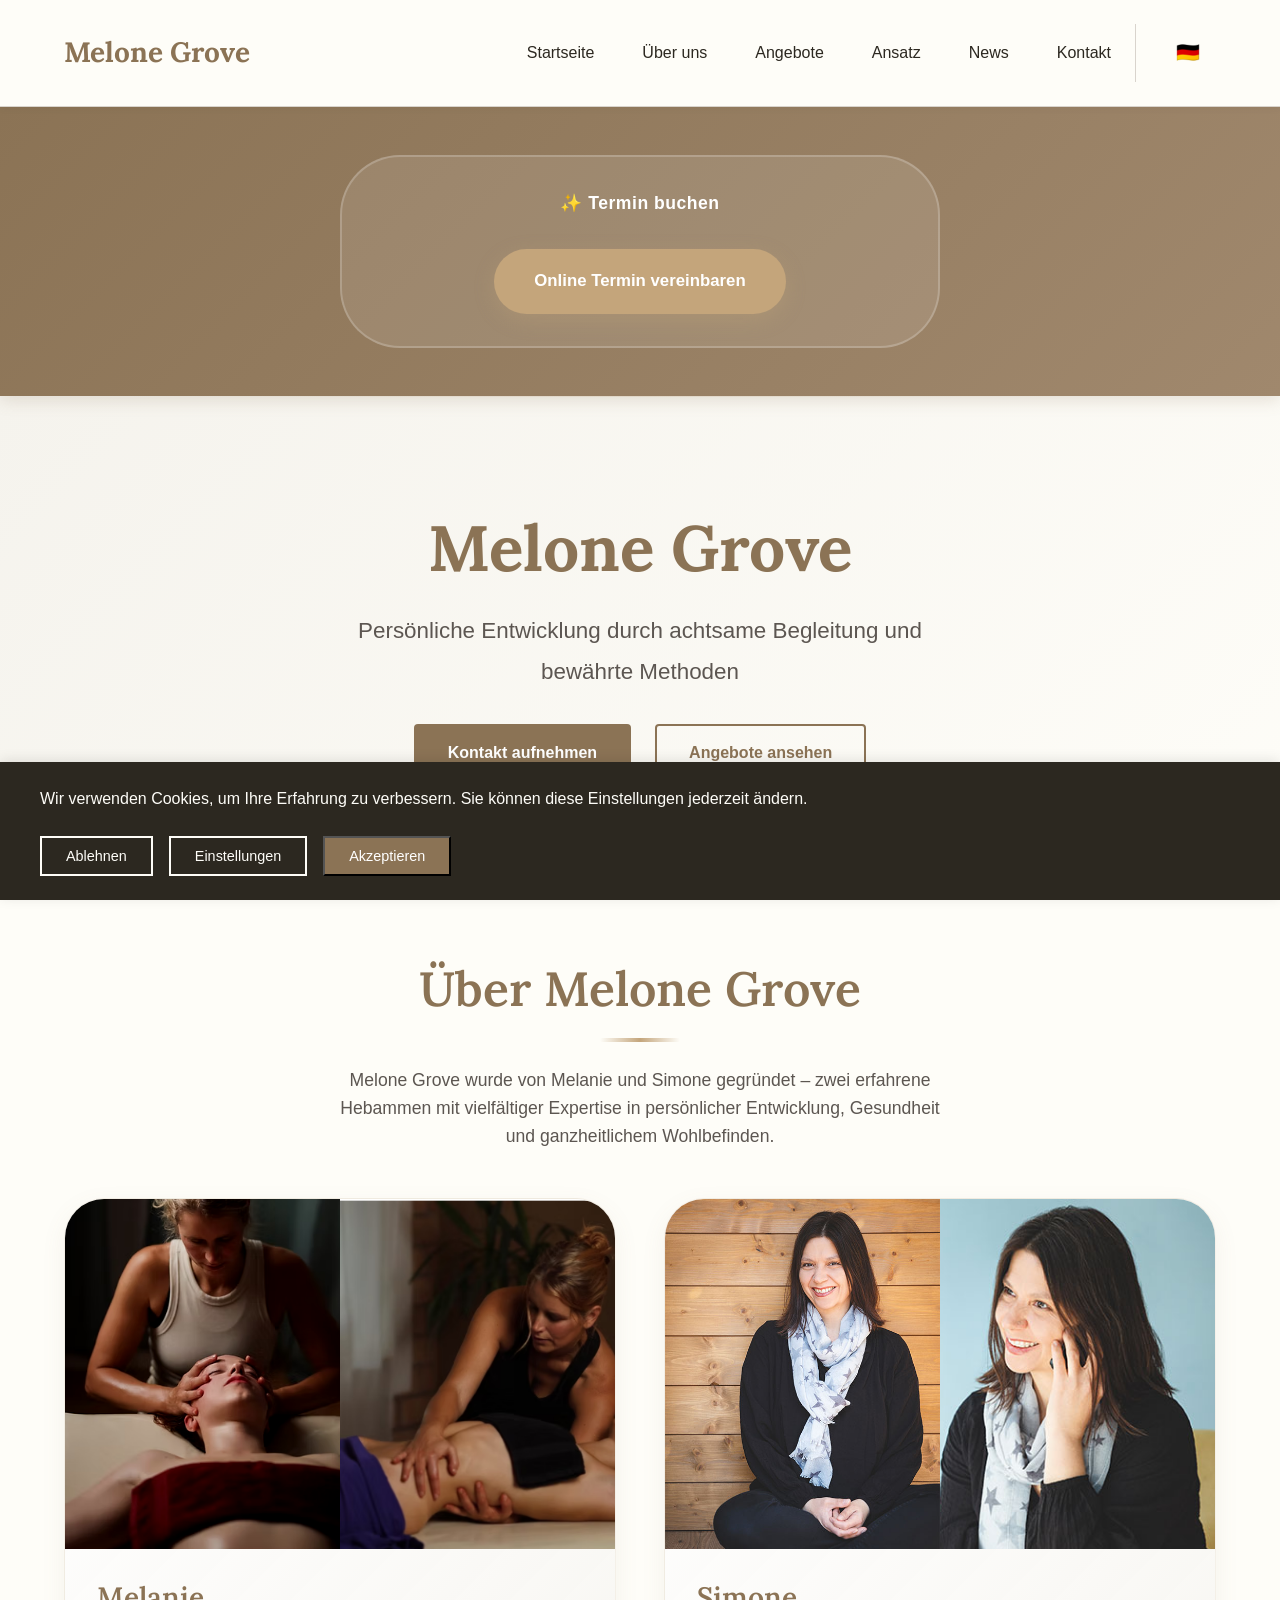
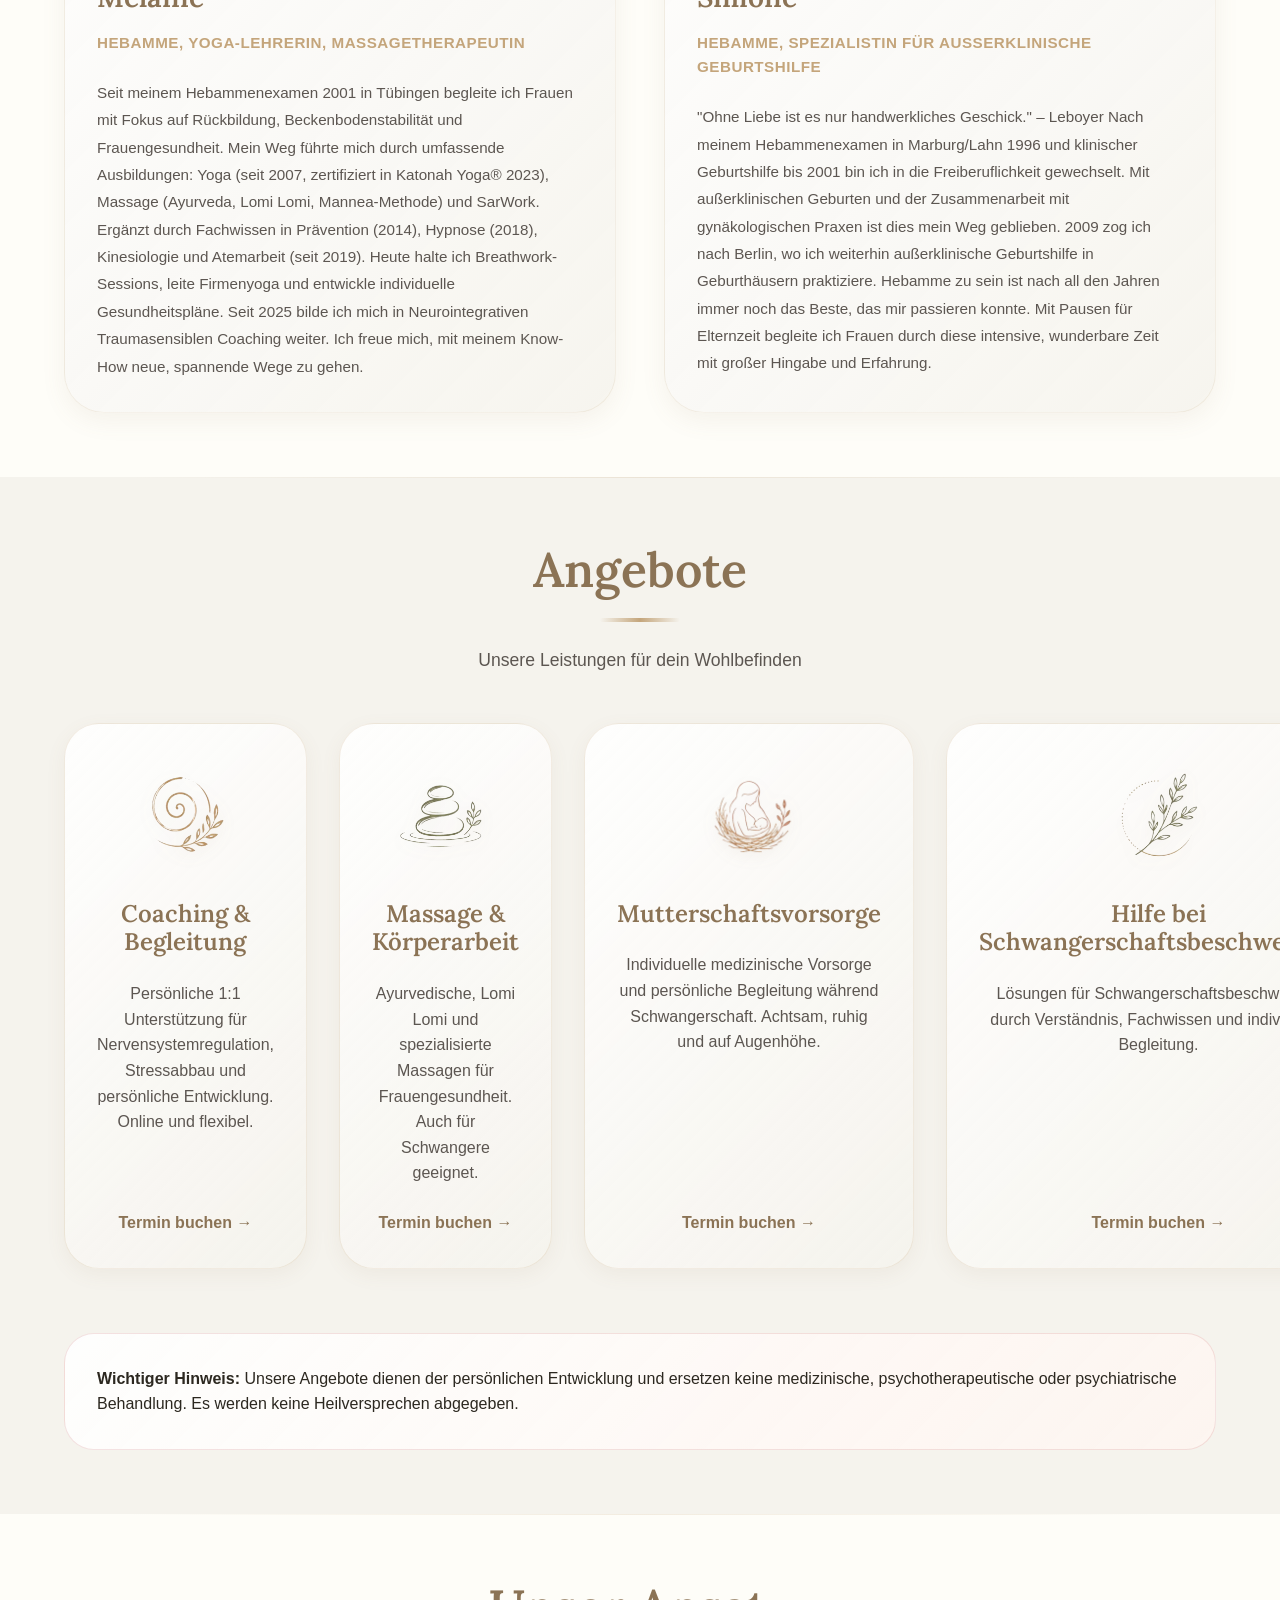
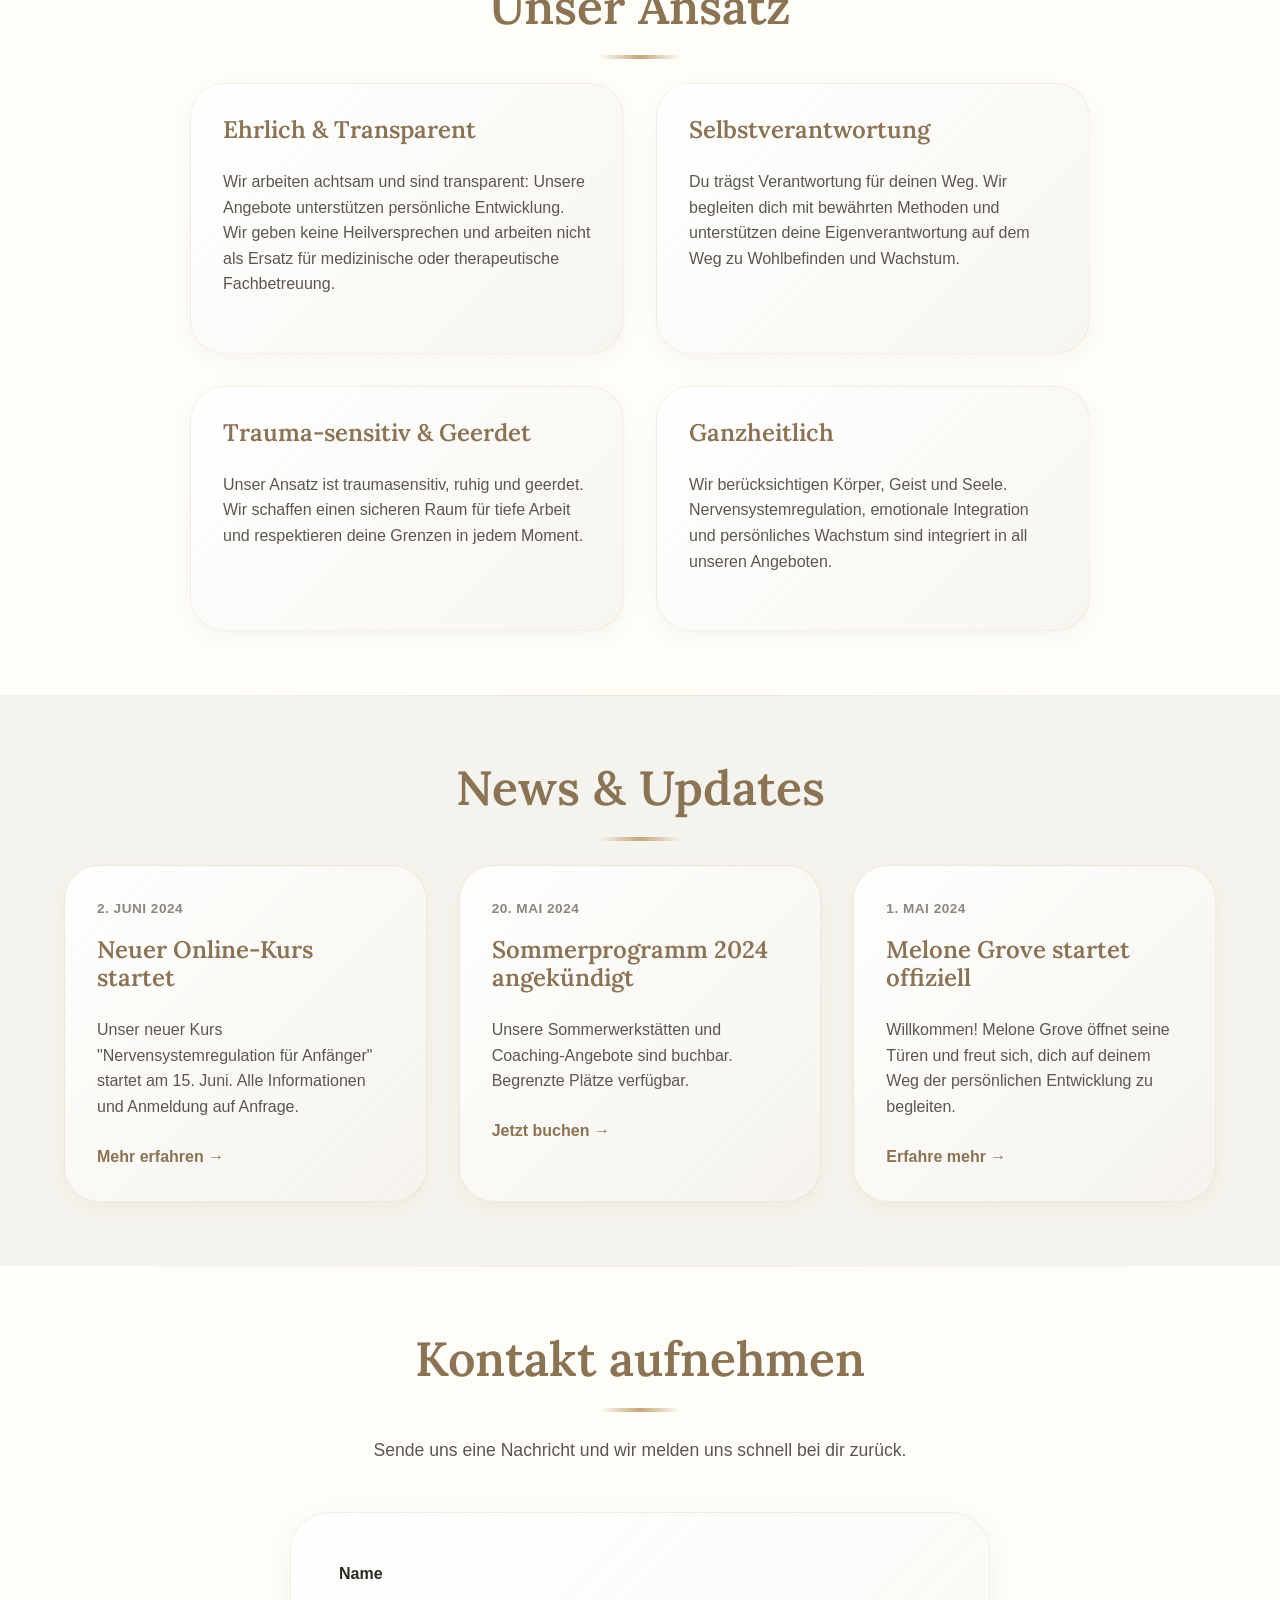
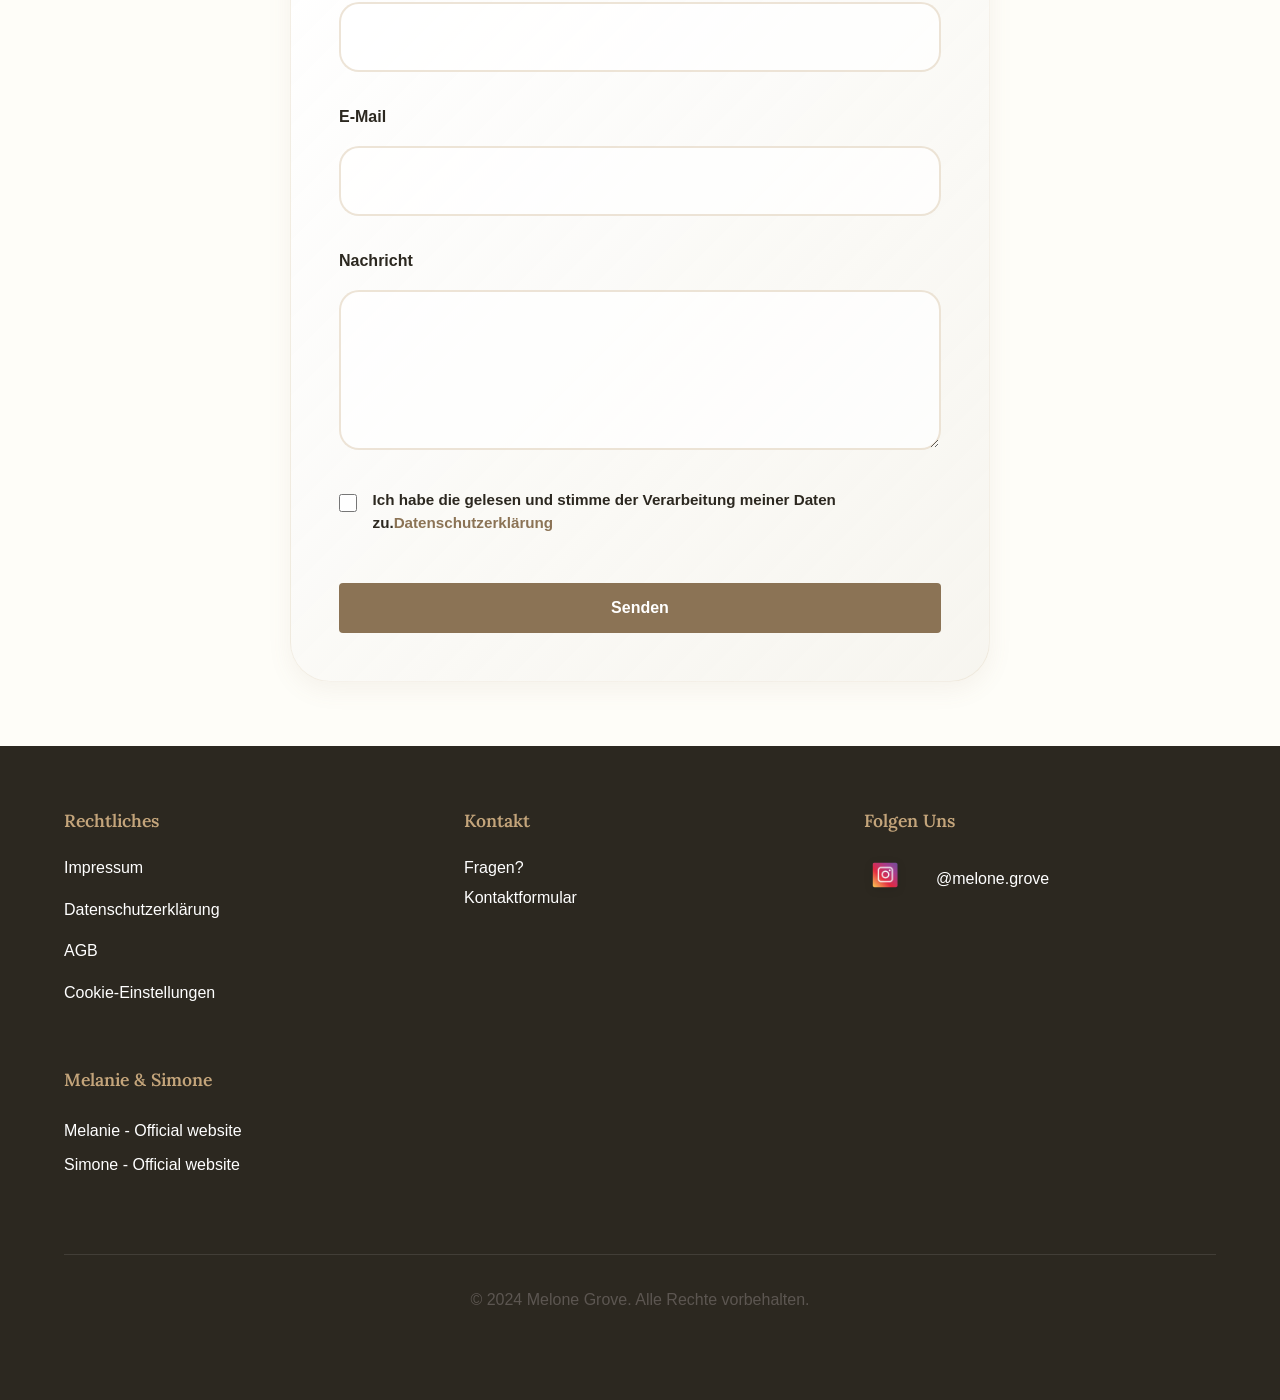
==== commit 40d55f70: "Add complete bilingual translations for all page content - Added German and English translations for" ====
--- a/index.html
+++ b/index.html
@@ -52,8 +52,8 @@
     <!-- Booking Hook Banner -->
     <div class="booking-hook">
         <div class="booking-hook-content">
-            <span class="booking-hook-text">✨ Termin buchen</span>
-            <a href="#contact" class="booking-hook-btn">Online Termin vereinbaren</a>
+            <span class="booking-hook-text" data-i18n="booking_hook_text">✨ Termin buchen</span>
+            <a href="#contact" class="booking-hook-btn" data-i18n="booking_hook_cta">Online Termin vereinbaren</a>
         </div>
     </div>
 
@@ -72,8 +72,8 @@
     <!-- About Section -->
     <section id="about" class="about">
         <div class="container">
-            <h2 class="section-title">Über Melone Grove</h2>
-            <p class="section-intro">
+            <h2 class="section-title" data-i18n="about_section_title">Über Melone Grove</h2>
+            <p class="section-intro" data-i18n="about_section_intro">
                 Melone Grove wurde von Melanie und Simone gegründet – zwei erfahrene Hebammen mit vielfältiger Expertise in persönlicher Entwicklung, Gesundheit und ganzheitlichem Wohlbefinden.
             </p>
 
@@ -85,9 +85,9 @@
                         <img src="assets/images/melanie-2.jpg" alt="Melanie Portrait 2" class="team-image">
                     </div>
                     <div class="team-content">
-                        <h3>Melanie</h3>
-                        <p class="team-title">Hebamme, Yoga-Lehrerin, Massagetherapeutin</p>
-                        <p class="team-bio">
+                        <h3 data-i18n="team_melanie_name">Melanie</h3>
+                        <p class="team-title" data-i18n="team_melanie_title">Hebamme, Yoga-Lehrerin, Massagetherapeutin</p>
+                        <p class="team-bio" data-i18n="team_melanie_bio">
                             Seit meinem Hebammenexamen 2001 in Tübingen begleite ich Frauen mit Fokus auf Rückbildung, Beckenbodenstabilität und Frauengesundheit. Mein Weg führte mich durch umfassende Ausbildungen: Yoga (seit 2007, zertifiziert in Katonah Yoga® 2023), Massage (Ayurveda, Lomi Lomi, Mannea-Methode) und SarWork. Ergänzt durch Fachwissen in Prävention (2014), Hypnose (2018), Kinesiologie und Atemarbeit (seit 2019). Heute halte ich Breathwork-Sessions, leite Firmenyoga und entwickle individuelle Gesundheitspläne. Seit 2025 bilde ich mich in Neurointegrativen Traumasensiblen Coaching weiter. Ich freue mich, mit meinem Know-How neue, spannende Wege zu gehen.
                         </p>
                     </div>
@@ -100,9 +100,9 @@
                         <img src="assets/images/simone-2.jpg" alt="Simone Portrait 2" class="team-image">
                     </div>
                     <div class="team-content">
-                        <h3>Simone</h3>
-                        <p class="team-title">Hebamme, Spezialistin für außerklinische Geburtshilfe</p>
-                        <p class="team-bio">
+                        <h3 data-i18n="team_simone_name">Simone</h3>
+                        <p class="team-title" data-i18n="team_simone_title">Hebamme, Spezialistin für außerklinische Geburtshilfe</p>
+                        <p class="team-bio" data-i18n="team_simone_bio">
                             <em>"Ohne Liebe ist es nur handwerkliches Geschick." – Leboyer</em>
                             Nach meinem Hebammenexamen in Marburg/Lahn 1996 und klinischer Geburtshilfe bis 2001 bin ich in die Freiberuflichkeit gewechselt. Mit außerklinischen Geburten und der Zusammenarbeit mit gynäkologischen Praxen ist dies mein Weg geblieben. 2009 zog ich nach Berlin, wo ich weiterhin außerklinische Geburtshilfe in Geburthäusern praktiziere. Hebamme zu sein ist nach all den Jahren immer noch das Beste, das mir passieren konnte. Mit Pausen für Elternzeit begleite ich Frauen durch diese intensive, wunderbare Zeit mit großer Hingabe und Erfahrung.
                         </p>
@@ -115,8 +115,8 @@
     <!-- Offers Section -->
     <section id="offers" class="offers">
         <div class="container">
-            <h2 class="section-title">Angebote</h2>
-            <p class="section-intro">Unsere Leistungen für dein Wohlbefinden</p>
+            <h2 class="section-title" data-i18n="offers_section_title">Angebote</h2>
+            <p class="section-intro" data-i18n="offers_section_intro">Unsere Leistungen für dein Wohlbefinden</p>
 
             <div class="offers-grid">
                 <!-- Melanie's Offers -->
@@ -124,18 +124,18 @@
                     <div class="offer-icon">
                         <img src="images/coaching-symbol.png" alt="Coaching & Begleitung" class="offer-icon-img">
                     </div>
-                    <h3>Coaching & Begleitung</h3>
-                    <p>Persönliche 1:1 Unterstützung für Nervensystemregulation, Stressabbau und persönliche Entwicklung. Online und flexibel.</p>
-                    <a href="#contact" class="btn-link">Termin buchen →</a>
+                    <h3 data-i18n="offer_1_title">Coaching & Begleitung</h3>
+                    <p data-i18n="offer_1_desc">Persönliche 1:1 Unterstützung für Nervensystemregulation, Stressabbau und persönliche Entwicklung. Online und flexibel.</p>
+                    <a href="#contact" class="btn-link" data-i18n="offer_cta">Termin buchen →</a>
                 </div>
 
                 <div class="offer-card">
                     <div class="offer-icon">
                         <img src="images/massage-symbol.png" alt="Massage & Körperarbeit" class="offer-icon-img">
                     </div>
-                    <h3>Massage & Körperarbeit</h3>
-                    <p>Ayurvedische, Lomi Lomi und spezialisierte Massagen für Frauengesundheit. Auch für Schwangere geeignet.</p>
-                    <a href="#contact" class="btn-link">Termin buchen →</a>
+                    <h3 data-i18n="offer_2_title">Massage & Körperarbeit</h3>
+                    <p data-i18n="offer_2_desc">Ayurvedische, Lomi Lomi und spezialisierte Massagen für Frauengesundheit. Auch für Schwangere geeignet.</p>
+                    <a href="#contact" class="btn-link" data-i18n="offer_cta">Termin buchen →</a>
                 </div>
 
                 <!-- Simone's Offers -->
@@ -143,18 +143,18 @@
                     <div class="offer-icon">
                         <img src="images/mutterschaft-symbol.png" alt="Mutterschaftsvorsorge" class="offer-icon-img">
                     </div>
-                    <h3>Mutterschaftsvorsorge</h3>
-                    <p>Individuelle medizinische Vorsorge und persönliche Begleitung während Schwangerschaft. Achtsam, ruhig und auf Augenhöhe.</p>
-                    <a href="#contact" class="btn-link">Termin buchen →</a>
+                    <h3 data-i18n="offer_3_title">Mutterschaftsvorsorge</h3>
+                    <p data-i18n="offer_3_desc">Individuelle medizinische Vorsorge und persönliche Begleitung während Schwangerschaft. Achtsam, ruhig und auf Augenhöhe.</p>
+                    <a href="#contact" class="btn-link" data-i18n="offer_cta">Termin buchen →</a>
                 </div>
 
                 <div class="offer-card">
                     <div class="offer-icon">
                         <img src="images/schwangerschaft-symbol.png" alt="Hilfe bei Schwangerschaftsbeschwerden" class="offer-icon-img">
                     </div>
-                    <h3>Hilfe bei Schwangerschaftsbeschwerden</h3>
-                    <p>Lösungen für Schwangerschaftsbeschwerden durch Verständnis, Fachwissen und individuelle Begleitung.</p>
-                    <a href="#contact" class="btn-link">Termin buchen →</a>
+                    <h3 data-i18n="offer_4_title">Hilfe bei Schwangerschaftsbeschwerden</h3>
+                    <p data-i18n="offer_4_desc">Lösungen für Schwangerschaftsbeschwerden durch Verständnis, Fachwissen und individuelle Begleitung.</p>
+                    <a href="#contact" class="btn-link" data-i18n="offer_cta">Termin buchen →</a>
                 </div>
             </div>
 
@@ -167,22 +167,22 @@
     <!-- Approach Section -->
     <section id="approach" class="approach">
         <div class="container">
-            <h2 class="section-title" data-i18n="approach_title">Unser Ansatz</h2>
+            <h2 class="section-title" data-i18n="approach_section_title">Unser Ansatz</h2>
             <div class="approach-content">
                 <div class="approach-item">
-                    <h3 data-i18n="approach_1_title">Ehrlich & Transparent</h3>
+                    <h3 data-i18n="approach_1_heading">Ehrlich & Transparent</h3>
                     <p data-i18n="approach_1_text">Wir arbeiten achtsam und sind transparent: Unsere Angebote unterstützen persönliche Entwicklung. Wir geben keine Heilversprechen und arbeiten nicht als Ersatz für medizinische oder therapeutische Fachbetreuung.</p>
                 </div>
                 <div class="approach-item">
-                    <h3 data-i18n="approach_2_title">Selbstverantwortung</h3>
+                    <h3 data-i18n="approach_2_heading">Selbstverantwortung</h3>
                     <p data-i18n="approach_2_text">Du trägst Verantwortung für deinen Weg. Wir begleiten dich mit bewährten Methoden und unterstützen deine Eigenverantwortung auf dem Weg zu Wohlbefinden und Wachstum.</p>
                 </div>
                 <div class="approach-item">
-                    <h3 data-i18n="approach_3_title">Trauma-sensitiv & Geerdet</h3>
+                    <h3 data-i18n="approach_3_heading">Trauma-sensitiv & Geerdet</h3>
                     <p data-i18n="approach_3_text">Unser Ansatz ist traumasensitiv, ruhig und geerdet. Wir schaffen einen sicheren Raum für tiefe Arbeit und respektieren deine Grenzen in jedem Moment.</p>
                 </div>
                 <div class="approach-item">
-                    <h3 data-i18n="approach_4_title">Ganzheitlich</h3>
+                    <h3 data-i18n="approach_4_heading">Ganzheitlich</h3>
                     <p data-i18n="approach_4_text">Wir berücksichtigen Körper, Geist und Seele. Nervensystemregulation, emotionale Integration und persönliches Wachstum sind integriert in all unseren Angeboten.</p>
                 </div>
             </div>
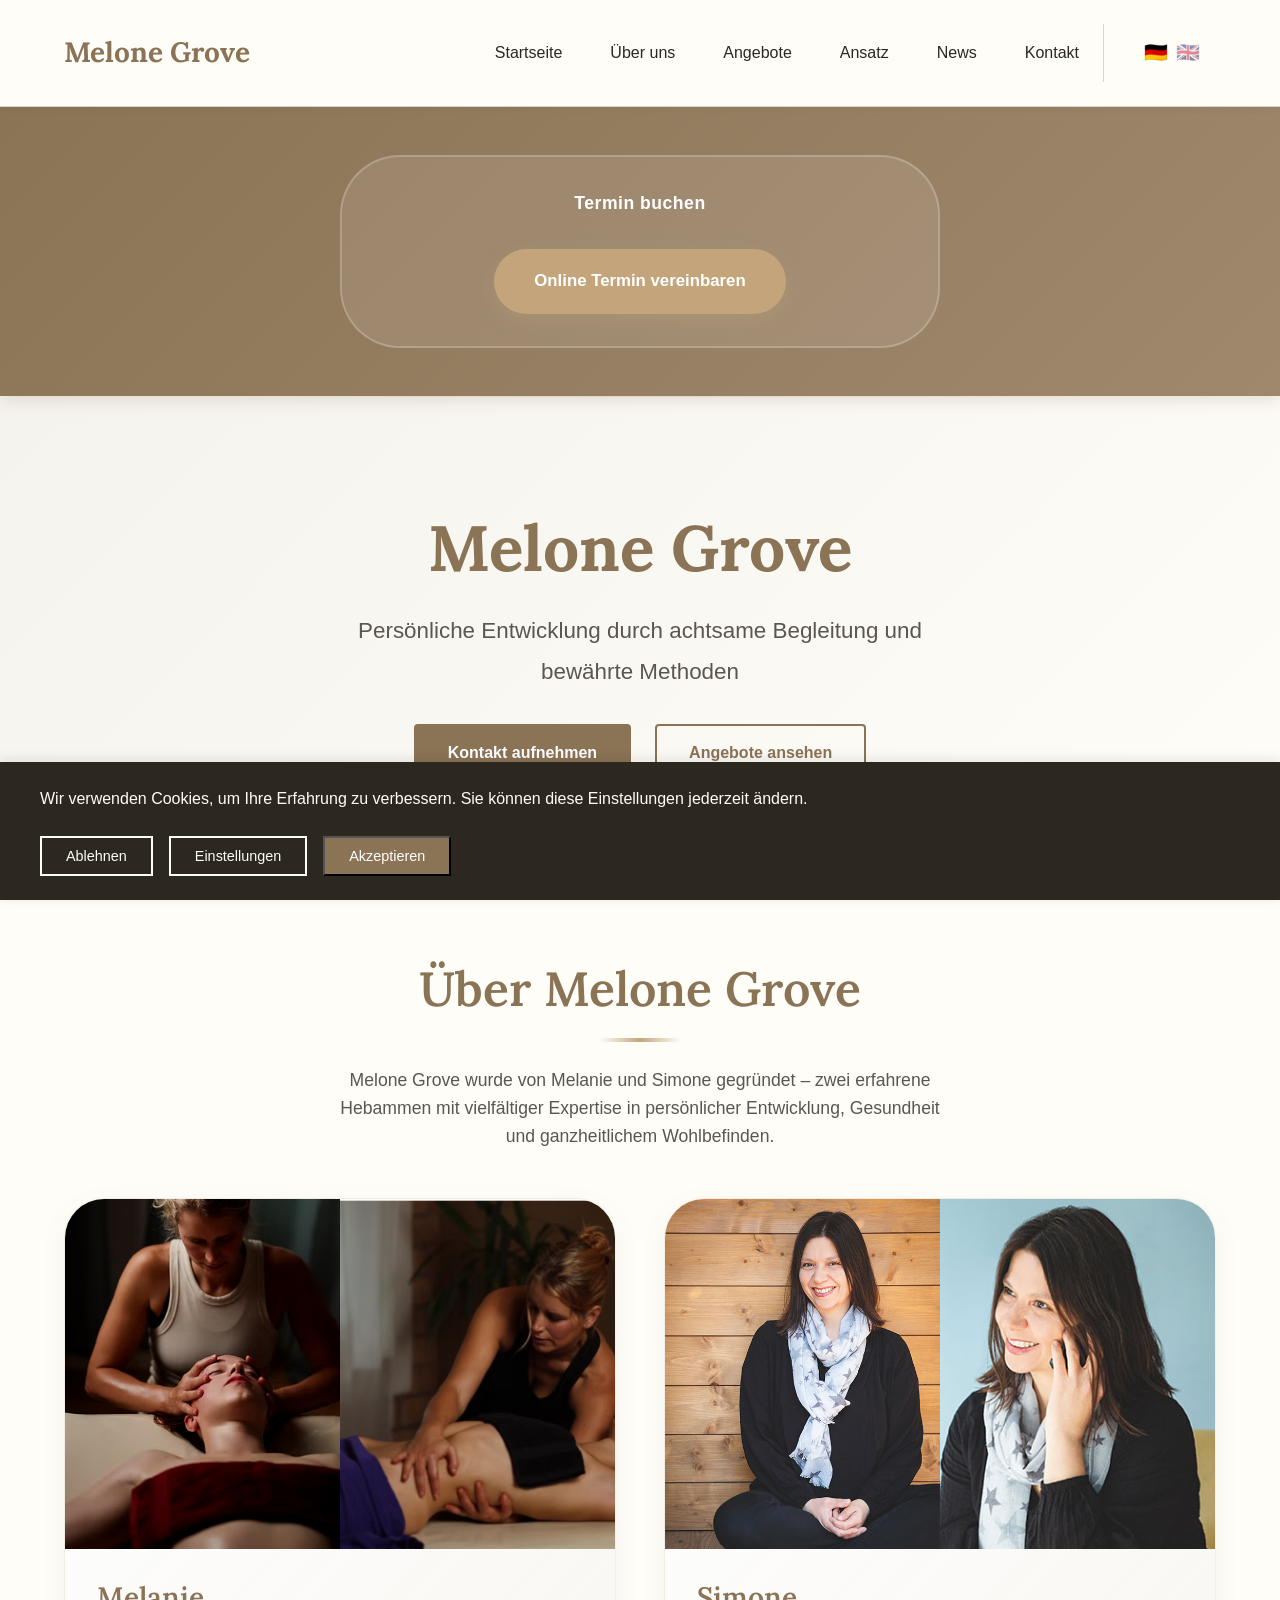
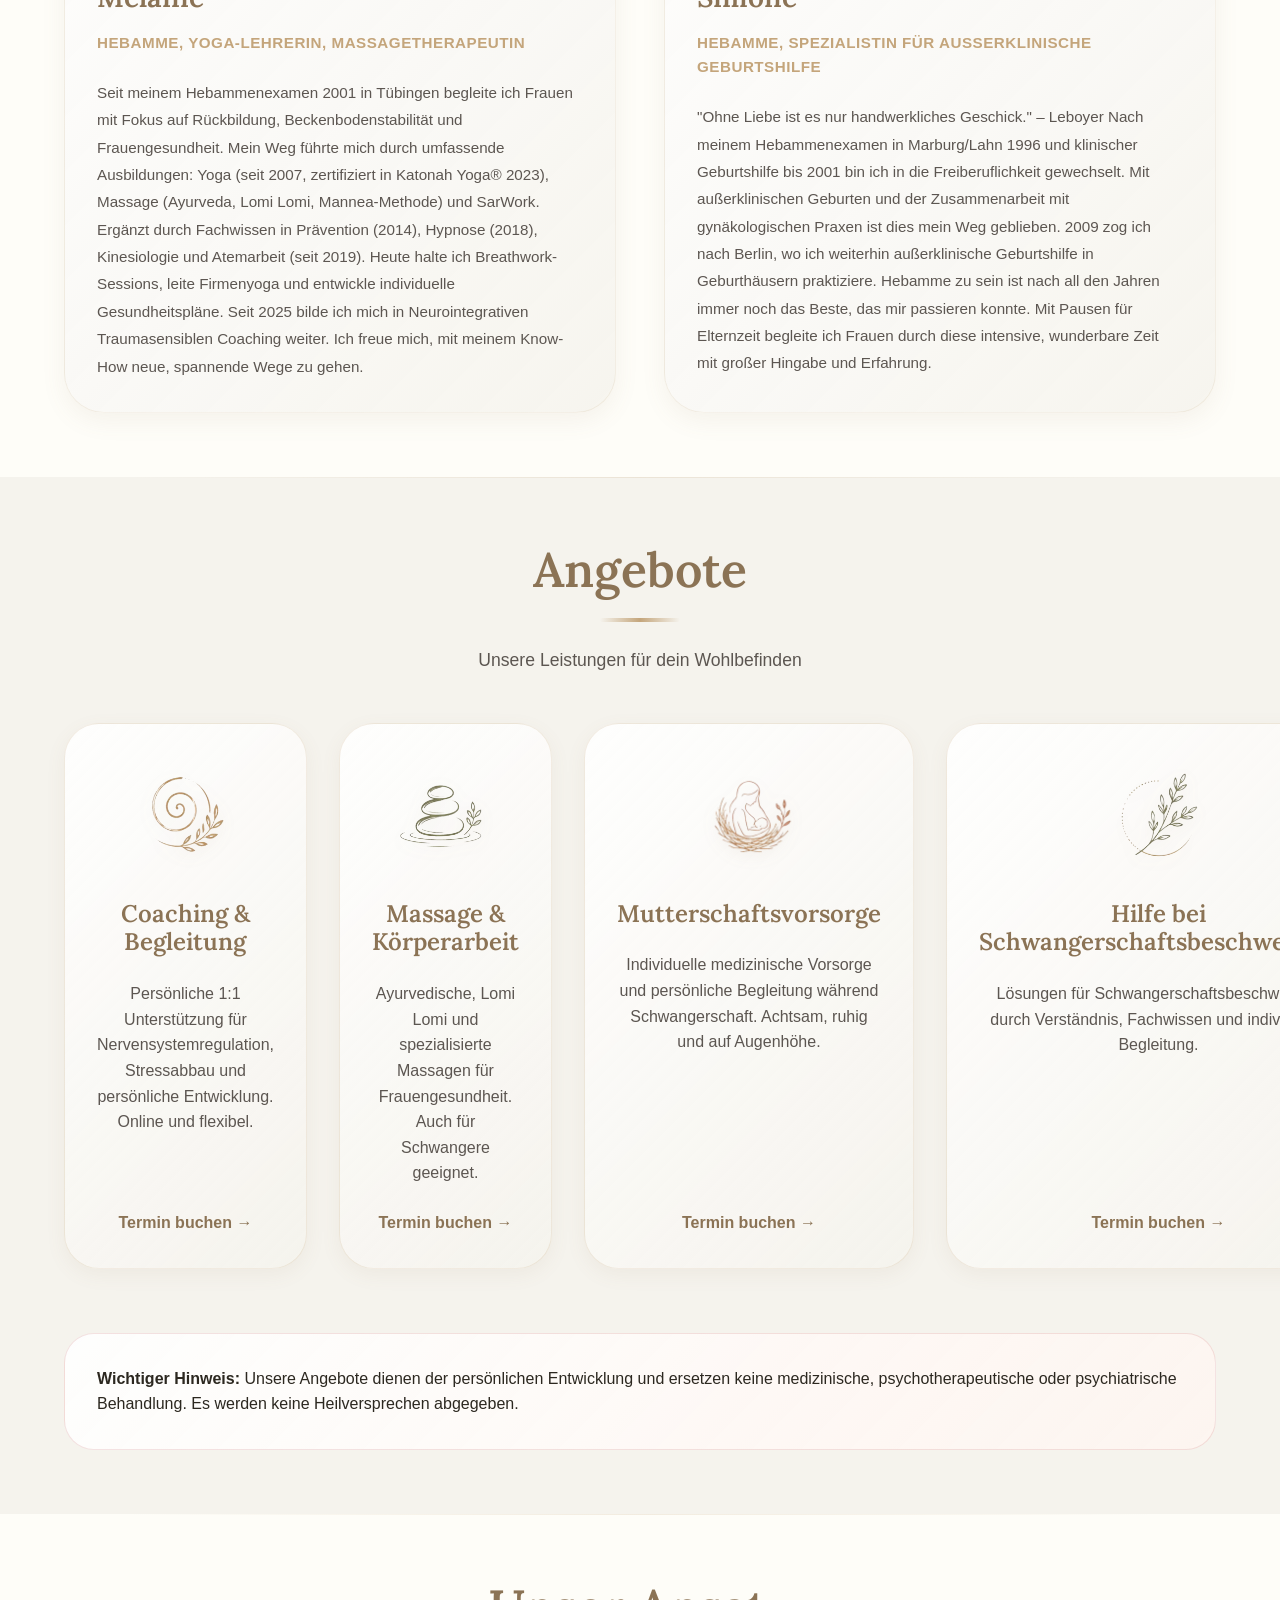
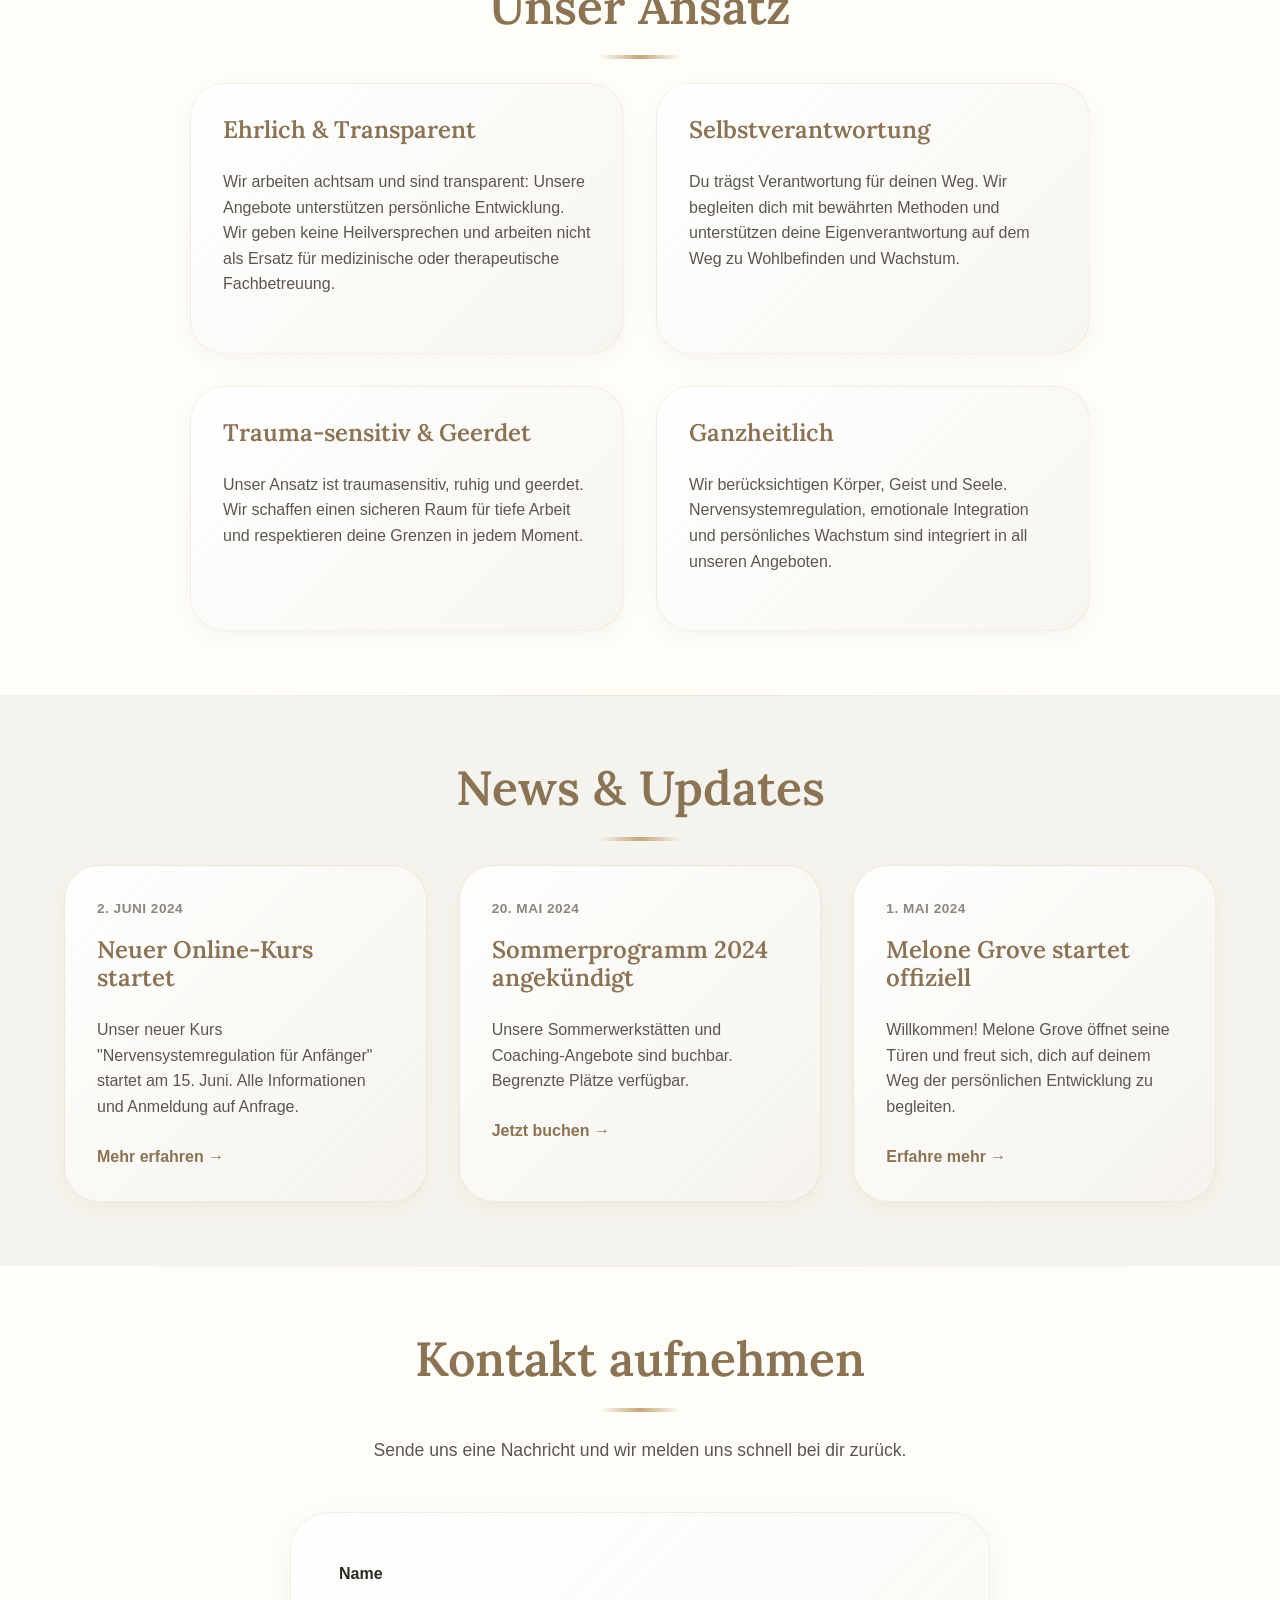
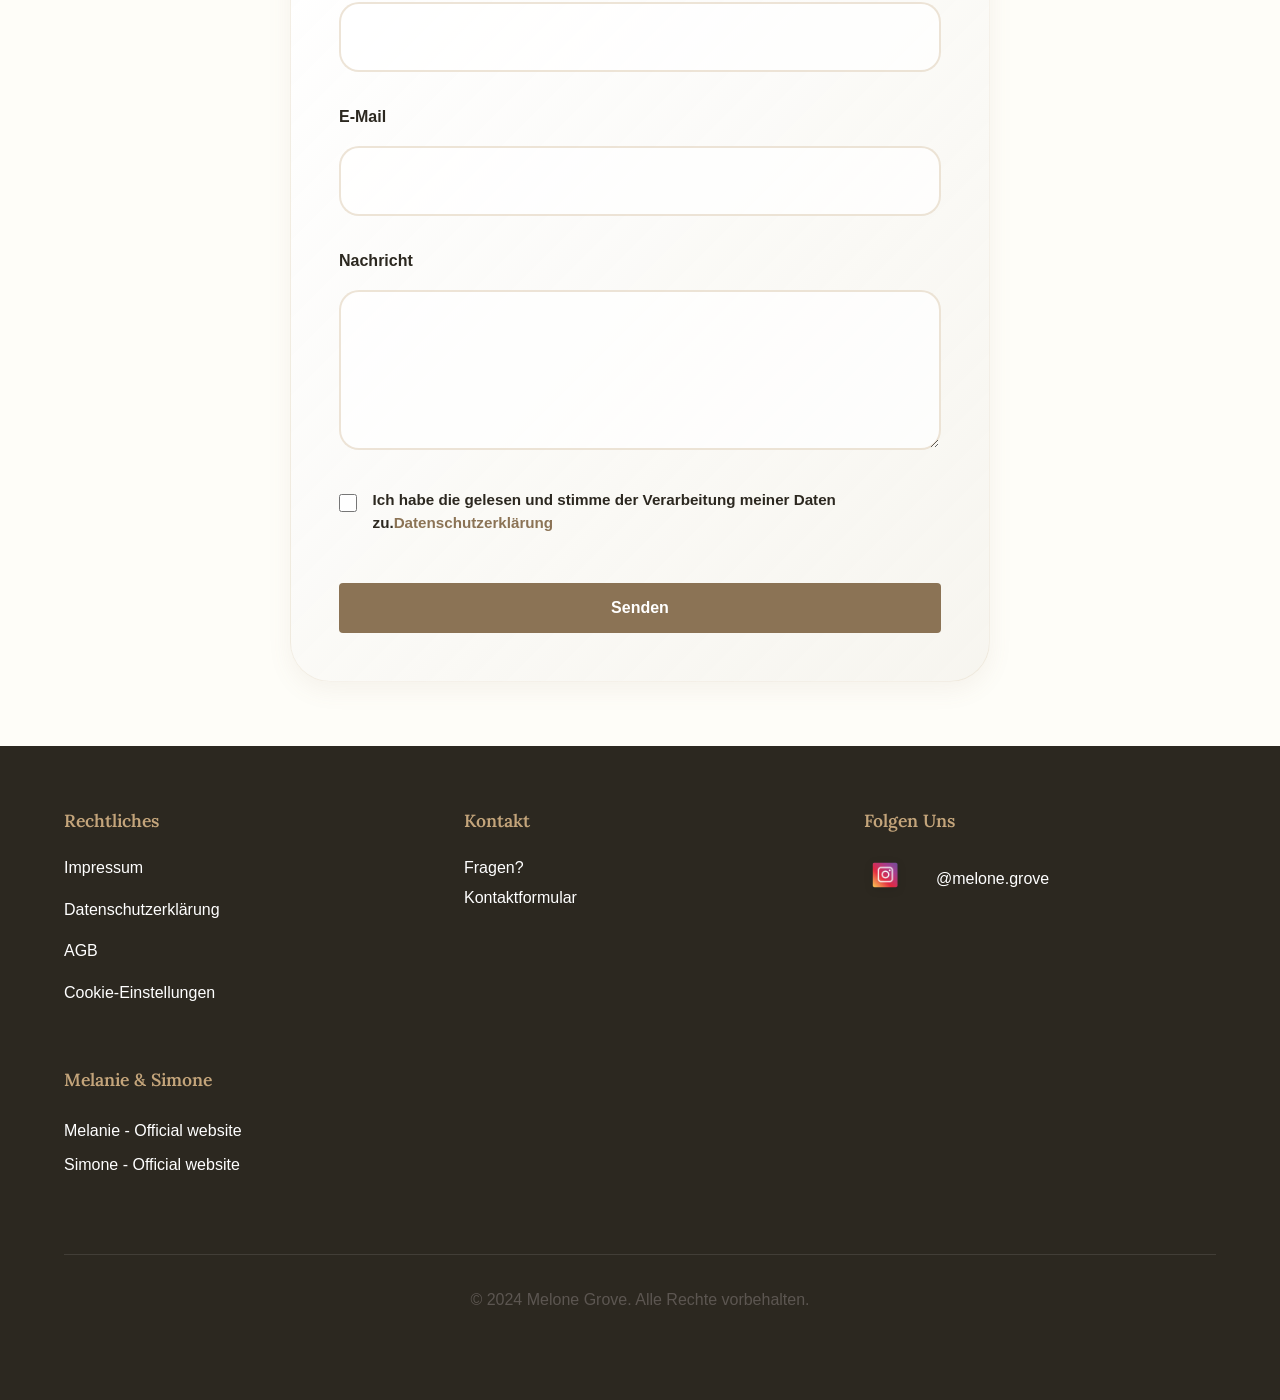
==== commit 3f388626: "Update language switcher and remove star from booking text - Remove ✨ symbol from booking hook banne" ====
--- a/index.html
+++ b/index.html
@@ -41,8 +41,8 @@
                 <li><a href="#contact" class="nav-link" data-i18n="nav_contact">Kontakt</a></li>
                 <li class="lang-switcher">
                     <button id="langToggle" class="lang-btn" title="Toggle language">
-                        <span class="lang-flag">🇩🇪</span>
-                        <span class="lang-text">DE</span>
+                        <span class="lang-flag lang-de">🇩🇪</span>
+                        <span class="lang-flag lang-en">🇬🇧</span>
                     </button>
                 </li>
             </ul>
@@ -52,7 +52,7 @@
     <!-- Booking Hook Banner -->
     <div class="booking-hook">
         <div class="booking-hook-content">
-            <span class="booking-hook-text" data-i18n="booking_hook_text">✨ Termin buchen</span>
+            <span class="booking-hook-text" data-i18n="booking_hook_text">Termin buchen</span>
             <a href="#contact" class="booking-hook-btn" data-i18n="booking_hook_cta">Online Termin vereinbaren</a>
         </div>
     </div>
--- a/styles.css
+++ b/styles.css
@@ -326,7 +326,7 @@
     cursor: pointer;
     display: flex;
     align-items: center;
-    gap: 4px;
+    gap: 8px;
     color: var(--color-text-primary);
     font-weight: 600;
     font-size: 0.9rem;
@@ -337,11 +337,16 @@
 
 .lang-btn:hover {
     background-color: var(--color-bg-secondary);
-    color: var(--color-primary);
 }
 
 .lang-flag {
     font-size: 1.2rem;
+    opacity: 0.5;
+    transition: var(--transition);
+}
+
+.lang-flag.active {
+    opacity: 1;
 }
 
 .lang-text {
@@ -357,13 +362,10 @@
     }
 
     .lang-btn {
-        width: 100%;
+        width: auto;
         justify-content: flex-start;
         padding: var(--spacing-md);
-    }
-
-    .lang-text {
-        display: inline;
+        gap: 12px;
     }
 }
 
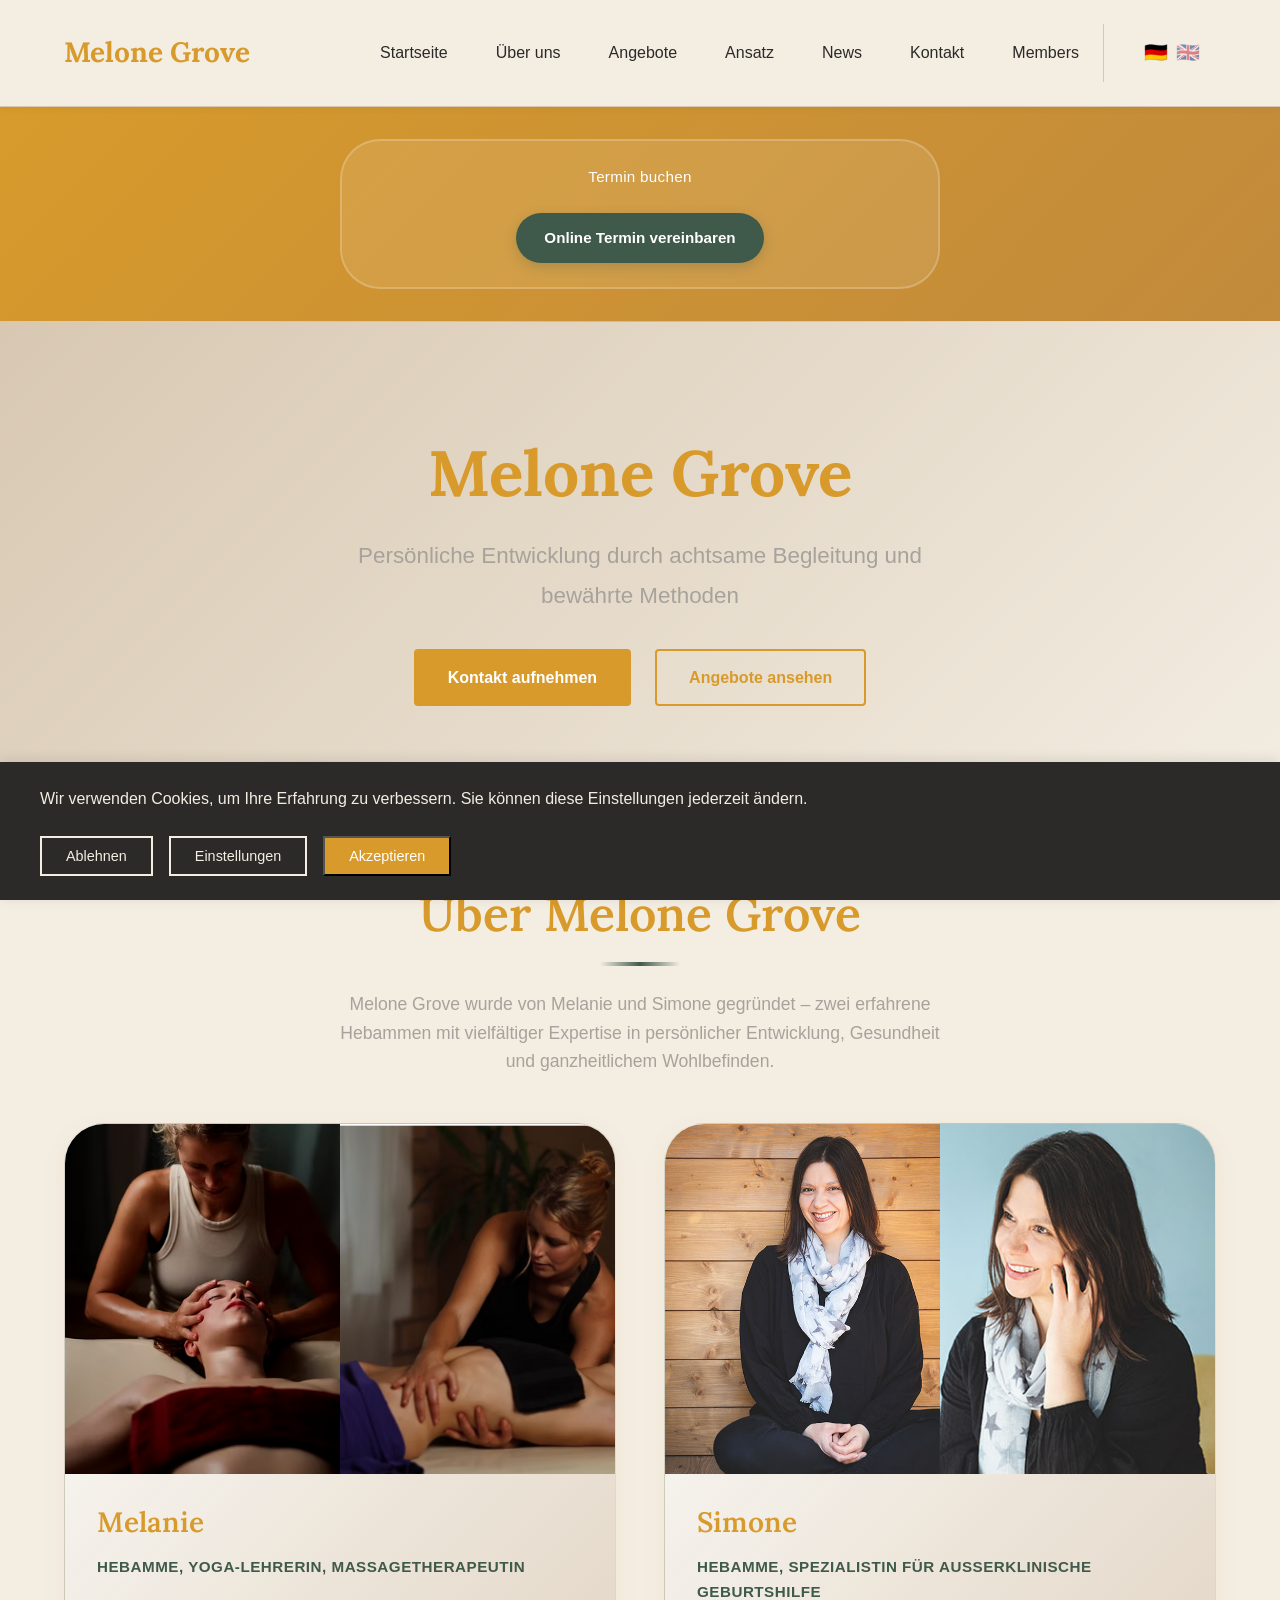
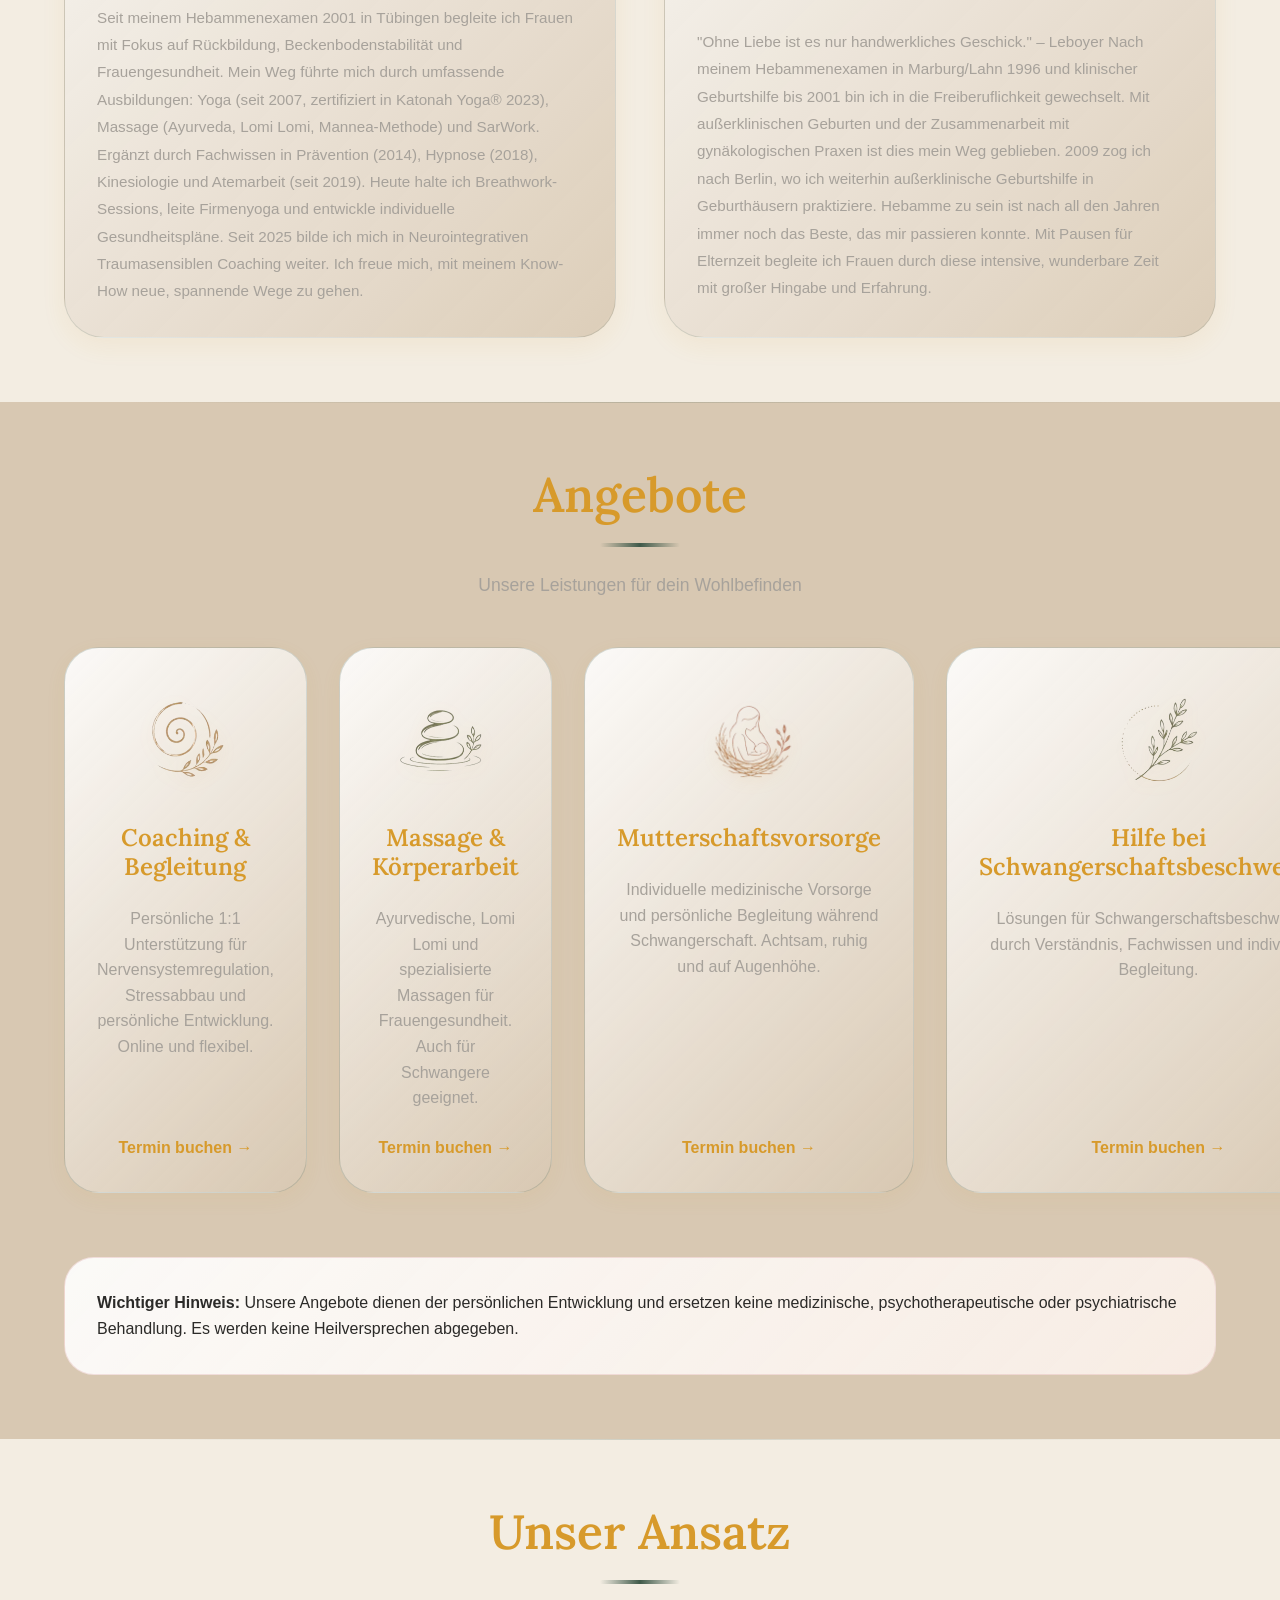
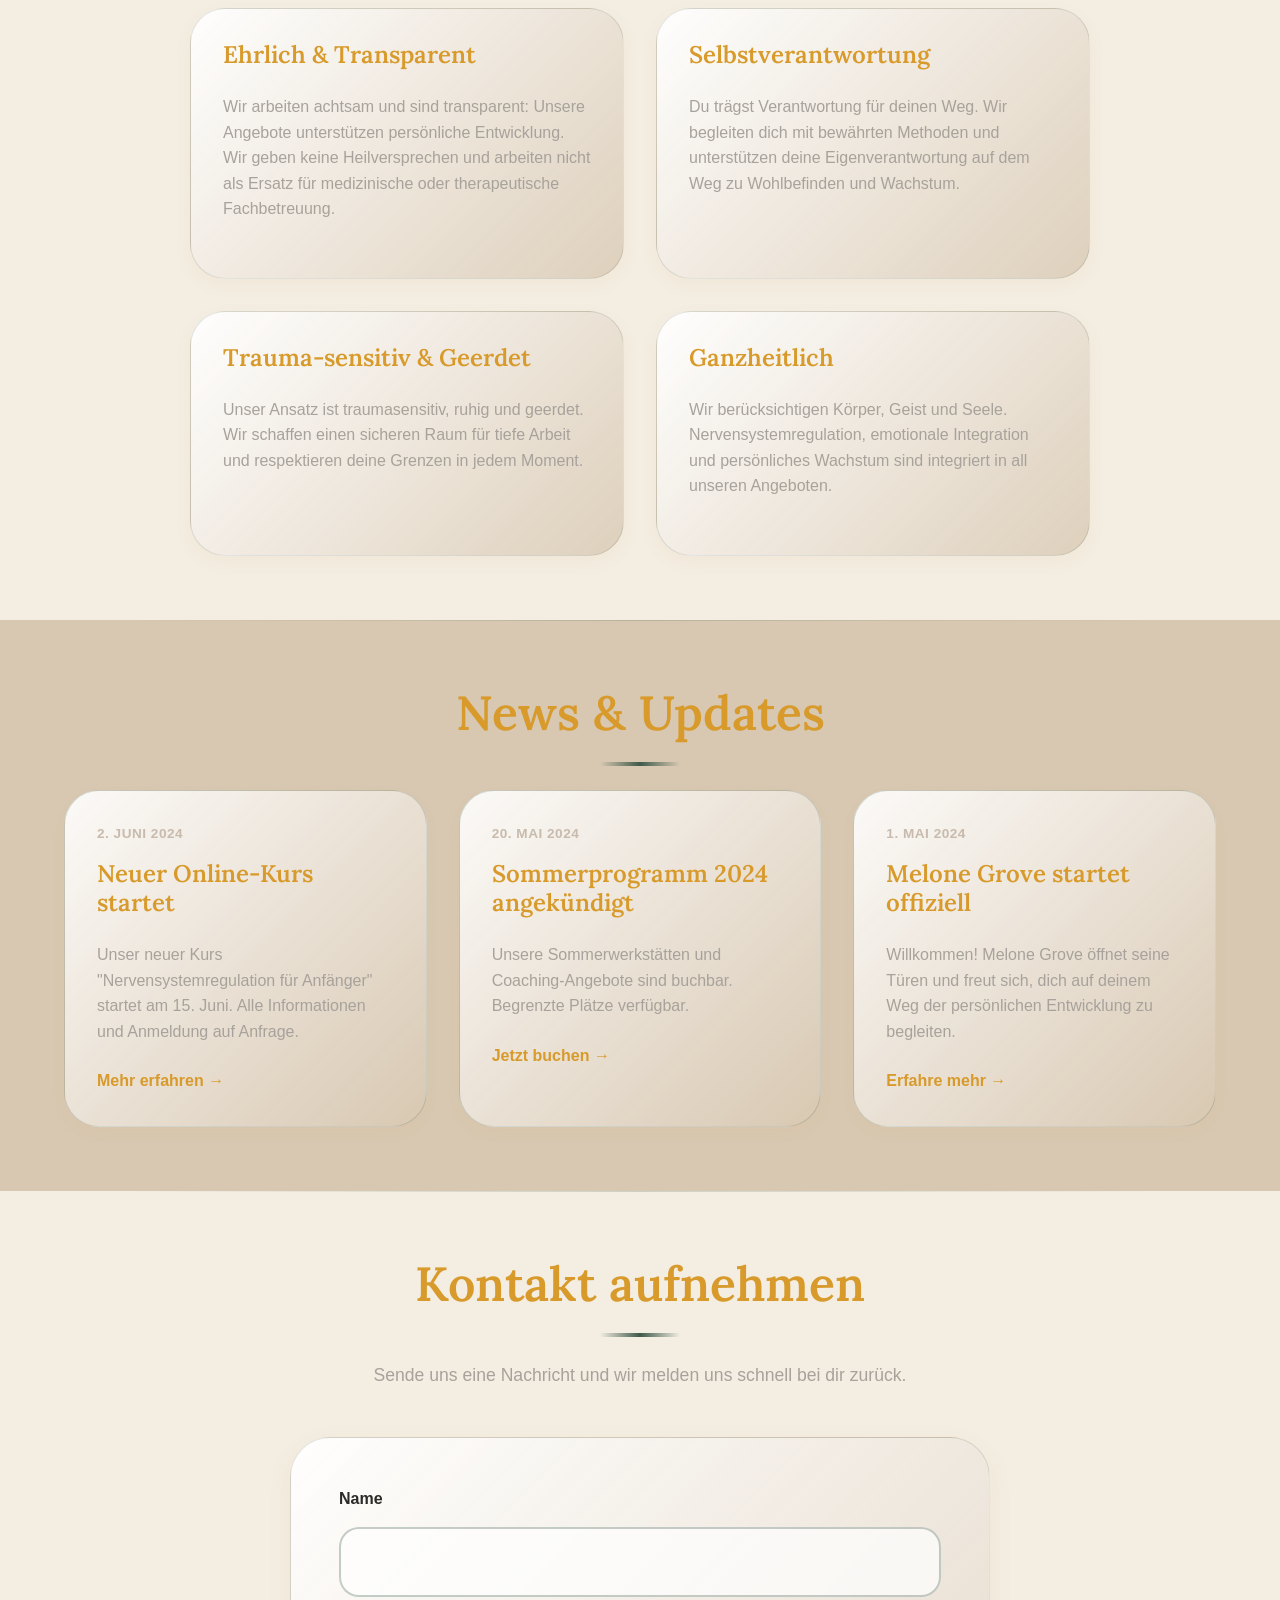
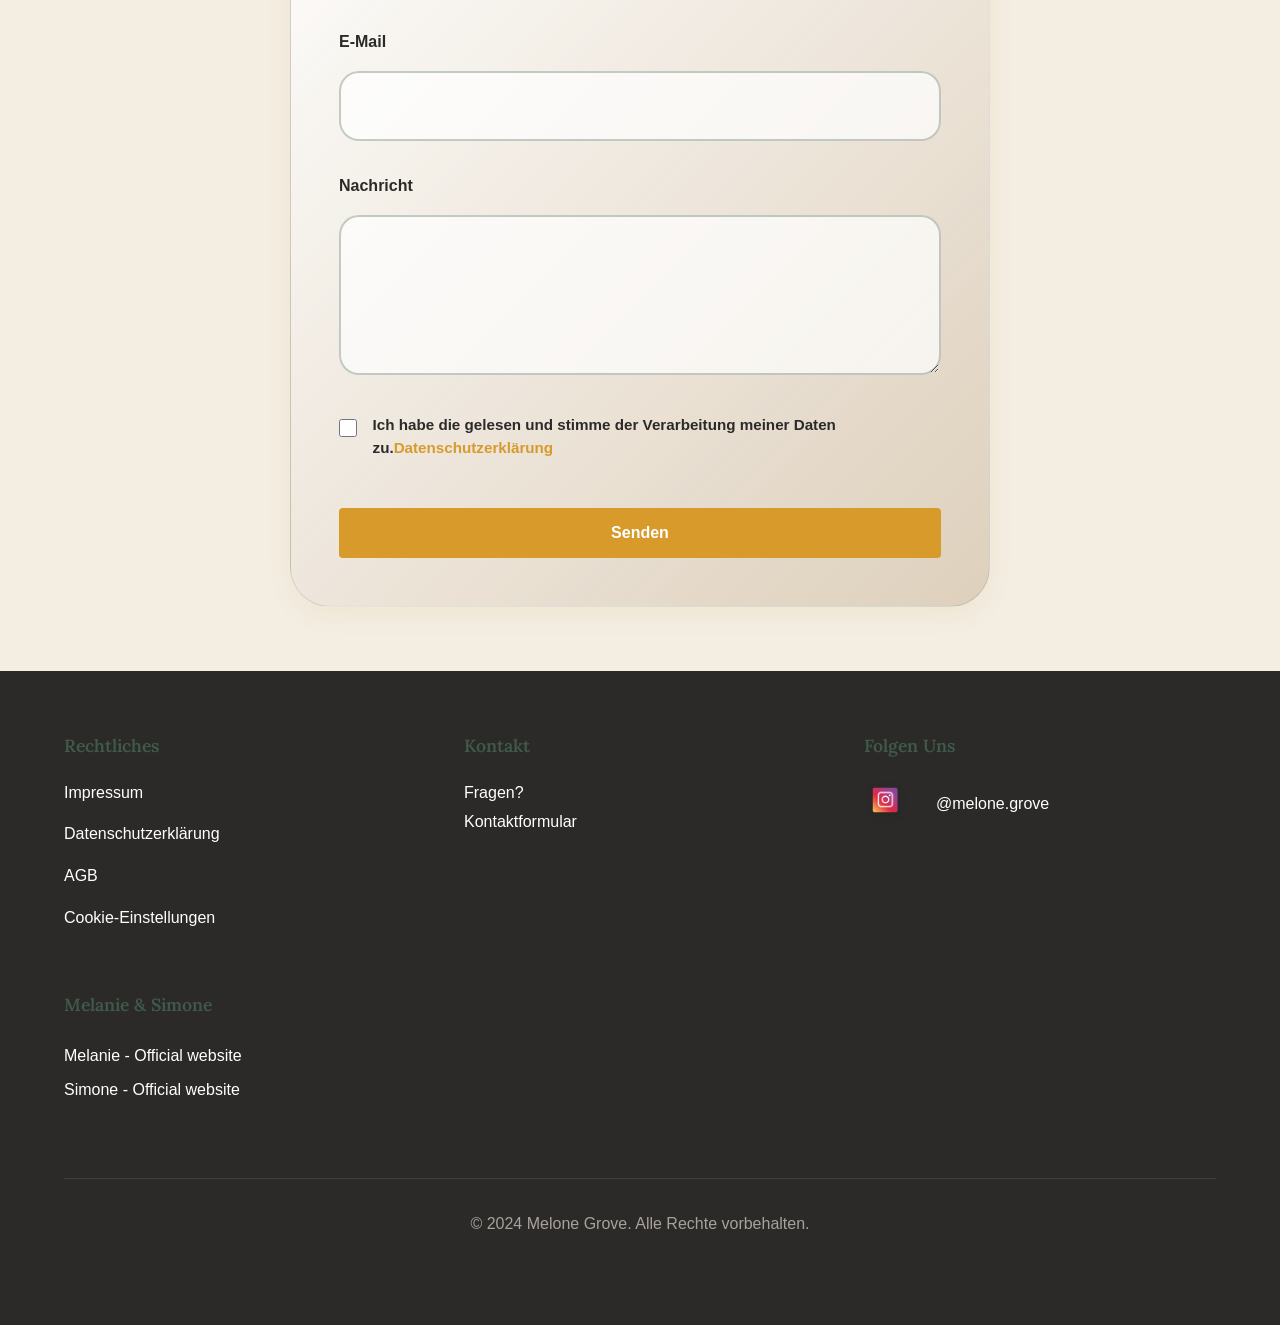
==== commit 900c2500: "Add member dashboard with invoices, materials, sessions, and booking New Features - Mock Implementat" ====
--- a/index.html
+++ b/index.html
@@ -39,6 +39,7 @@
                 <li><a href="#approach" class="nav-link" data-i18n="nav_approach">Ansatz</a></li>
                 <li><a href="#news" class="nav-link" data-i18n="nav_news">News</a></li>
                 <li><a href="#contact" class="nav-link" data-i18n="nav_contact">Kontakt</a></li>
+                <li><a href="login.html" class="nav-link" data-i18n="nav_members">Members</a></li>
                 <li class="lang-switcher">
                     <button id="langToggle" class="lang-btn" title="Toggle language">
                         <span class="lang-flag lang-de">🇩🇪</span>
--- a/styles.css
+++ b/styles.css
@@ -3,34 +3,34 @@
    Mobile-first, warm earthy color palette
    ============================================================================ */
 
-/* Color Palette */
+/* Color Palette - Monastic Inspired (Buddhist Monk Robes) */
 :root {
-    /* Primary Colors */
-    --color-primary: #8B7355;           /* Warm brown */
-    --color-primary-light: #A0886D;     /* Lighter warm brown */
-    --color-primary-dark: #6B5344;      /* Darker warm brown */
+    /* Primary Colors - Robe Inspired */
+    --color-primary: #D79A2B;           /* Safran / Gewand-Orange */
+    --color-primary-light: #C18A3C;     /* Gedämpftes Ocker */
+    --color-primary-dark: #7A1E2C;      /* Burgunderrot */
 
     /* Secondary Colors */
-    --color-accent: #C4A57B;            /* Warm gold/beige */
-    --color-accent-light: #D4B896;      /* Light gold */
-
-    /* Background Colors */
-    --color-bg-primary: #FEFDF8;        /* Warm off-white/cream */
-    --color-bg-secondary: #F5F3ED;      /* Light warm gray */
-    --color-bg-tertiary: #EBE8E0;       /* Medium warm gray */
+    --color-accent: #3F5A4A;            /* Gedämpftes Waldgrün (Accent) */
+    --color-accent-light: #4A6B59;      /* Lighter green */
+
+    /* Background Colors - Neutral Basis */
+    --color-bg-primary: #F3EDE2;        /* Reispapier / Warmes Off-White */
+    --color-bg-secondary: #D8C8B2;      /* Sandstein-Beige */
+    --color-bg-tertiary: #A7A29B;       /* Weiches Steingrau */
 
     /* Text Colors */
-    --color-text-primary: #2C2820;      /* Very dark brown */
-    --color-text-secondary: #5C5651;    /* Medium brown */
-    --color-text-light: #8B8680;        /* Light brown */
+    --color-text-primary: #2B2A28;      /* Tiefes Anthrazit */
+    --color-text-secondary: #A7A29B;    /* Weiches Steingrau */
+    --color-text-light: #C8BBAD;        /* Light neutral */
 
     /* Accent Colors */
-    --color-green: #7A9B78;             /* Soft green */
-    --color-red: #C97676;               /* Soft red/terracotta */
+    --color-green: #3F5A4A;             /* Gedämpftes Waldgrün */
+    --color-red: #7A1E2C;               /* Burgunderrot */
 
     /* Neutral */
     --color-white: #FFFFFF;
-    --color-border: #D9D4CD;
+    --color-border: #D8C8B2;            /* Sandstein-Beige border */
 
     /* Spacing */
     --spacing-xs: 0.5rem;
@@ -139,7 +139,7 @@
     left: 10%;
     right: 10%;
     height: 1px;
-    background: linear-gradient(90deg, transparent, rgba(196, 165, 123, 0.2), transparent);
+    background: linear-gradient(90deg, transparent, rgba(63, 90, 74, 0.2), transparent);
 }
 
 /* ============================================================================
@@ -199,53 +199,52 @@
 
 .booking-hook {
     background: linear-gradient(135deg, var(--color-primary) 0%, var(--color-primary-light) 100%);
-    padding: var(--spacing-xl) var(--spacing-md);
-    position: sticky;
-    top: 0;
-    z-index: 95;
-    box-shadow: 0 4px 16px rgba(139, 115, 85, 0.2);
+    padding: var(--spacing-lg) var(--spacing-md);
+    box-shadow: 0 4px 16px rgba(215, 154, 43, 0.2);
 }
 
 .booking-hook-content {
     max-width: 600px;
     margin: 0 auto;
-    padding: var(--spacing-lg);
+    padding: var(--spacing-md);
     display: flex;
     flex-direction: column;
     align-items: center;
     justify-content: center;
-    gap: var(--spacing-lg);
+    gap: var(--spacing-md);
     text-align: center;
     background: rgba(255, 255, 255, 0.1);
-    border-radius: 60px;
+    border-radius: 40px;
     border: 2px solid rgba(255, 255, 255, 0.2);
 }
 
 .booking-hook-text {
     color: var(--color-white);
-    font-weight: 600;
-    font-size: 1.1rem;
-    letter-spacing: 0.5px;
+    font-weight: 500;
+    font-size: 0.95rem;
+    letter-spacing: 0.3px;
 }
 
 .booking-hook-btn {
     background-color: var(--color-accent);
     color: var(--color-white);
-    padding: 1.2rem 2.5rem;
-    border-radius: 50px;
-    font-weight: 700;
-    font-size: 1.05rem;
+    padding: 0.8rem 1.8rem;
+    border-radius: 40px;
+    font-weight: 600;
+    font-size: 0.95rem;
     transition: var(--transition);
     cursor: pointer;
     display: inline-block;
     white-space: nowrap;
-    box-shadow: 0 6px 20px rgba(196, 165, 123, 0.3);
+    box-shadow: 0 4px 12px rgba(63, 90, 74, 0.25);
+    text-decoration: none;
+    border: none;
 }
 
 .booking-hook-btn:hover {
     background-color: var(--color-accent-light);
-    transform: scale(1.08);
-    box-shadow: 0 8px 28px rgba(196, 165, 123, 0.4);
+    transform: scale(1.04);
+    box-shadow: 0 6px 16px rgba(63, 90, 74, 0.3);
 }
 
 /* ============================================================================
@@ -514,7 +513,7 @@
     left: 0;
     right: 0;
     height: 100px;
-    background: url('data:image/svg+xml,<svg xmlns="http://www.w3.org/2000/svg" viewBox="0 0 1200 100"><path d="M0,50 Q300,25 600,50 T1200,50 L1200,100 L0,100 Z" fill="rgba(196,165,123,0.05)"/></svg>');
+    background: url('data:image/svg+xml,<svg xmlns="http://www.w3.org/2000/svg" viewBox="0 0 1200 100"><path d="M0,50 Q300,25 600,50 T1200,50 L1200,100 L0,100 Z" fill="rgba(63,90,74,0.05)"/></svg>');
     background-size: cover;
     pointer-events: none;
 }
@@ -595,12 +594,12 @@
 }
 
 .about-card {
-    background: linear-gradient(135deg, rgba(255, 255, 255, 0.95) 0%, rgba(245, 243, 237, 0.8) 100%);
+    background: linear-gradient(135deg, rgba(255, 255, 255, 0.95) 0%, rgba(216, 200, 178, 0.8) 100%);
     padding: var(--spacing-lg);
     border-radius: 40px;
     border-left: none;
     border-top: 3px solid var(--color-accent);
-    box-shadow: 0 8px 24px rgba(139, 115, 85, 0.08);
+    box-shadow: 0 8px 24px rgba(215, 154, 43, 0.08);
     transition: var(--transition);
     position: relative;
 }
@@ -624,14 +623,14 @@
 }
 
 .team-card {
-    background: linear-gradient(135deg, rgba(255, 255, 255, 0.95) 0%, rgba(245, 243, 237, 0.85) 100%);
+    background: linear-gradient(135deg, rgba(255, 255, 255, 0.95) 0%, rgba(216, 200, 178, 0.85) 100%);
     border-radius: 40px;
     overflow: hidden;
-    box-shadow: 0 8px 24px rgba(139, 115, 85, 0.08);
+    box-shadow: 0 8px 24px rgba(215, 154, 43, 0.08);
     transition: var(--transition);
     display: flex;
     flex-direction: column;
-    border: 1px solid rgba(196, 165, 123, 0.15);
+    border: 1px solid rgba(63, 90, 74, 0.15);
 }
 
 .team-card:hover {
@@ -710,15 +709,15 @@
 }
 
 .offer-card {
-    background: linear-gradient(135deg, rgba(255, 255, 255, 0.9) 0%, rgba(245, 243, 237, 0.7) 100%);
+    background: linear-gradient(135deg, rgba(255, 255, 255, 0.9) 0%, rgba(216, 200, 178, 0.7) 100%);
     padding: var(--spacing-lg);
     border-radius: 35px;
     text-align: center;
-    box-shadow: 0 6px 20px rgba(139, 115, 85, 0.07);
+    box-shadow: 0 6px 20px rgba(215, 154, 43, 0.07);
     transition: var(--transition);
     display: flex;
     flex-direction: column;
-    border: 1px solid rgba(196, 165, 123, 0.2);
+    border: 1px solid rgba(63, 90, 74, 0.2);
 }
 
 .offer-card:hover {
@@ -741,7 +740,7 @@
     width: auto;
     height: auto;
     object-fit: contain;
-    filter: drop-shadow(0 4px 8px rgba(139, 115, 85, 0.1));
+    filter: drop-shadow(0 4px 8px rgba(215, 154, 43, 0.1));
 }
 
 .offer-card h3 {
@@ -788,9 +787,9 @@
 .approach-item {
     padding: var(--spacing-lg);
     border-radius: 35px;
-    background: linear-gradient(135deg, rgba(255, 255, 255, 0.95) 0%, rgba(245, 243, 237, 0.8) 100%);
-    box-shadow: 0 6px 18px rgba(139, 115, 85, 0.06);
-    border: 1px solid rgba(196, 165, 123, 0.15);
+    background: linear-gradient(135deg, rgba(255, 255, 255, 0.95) 0%, rgba(216, 200, 178, 0.8) 100%);
+    box-shadow: 0 6px 18px rgba(215, 154, 43, 0.06);
+    border: 1px solid rgba(63, 90, 74, 0.15);
 }
 
 .approach-item h3 {
@@ -817,13 +816,13 @@
 }
 
 .news-card {
-    background: linear-gradient(135deg, rgba(255, 255, 255, 0.9) 0%, rgba(245, 243, 237, 0.75) 100%);
+    background: linear-gradient(135deg, rgba(255, 255, 255, 0.9) 0%, rgba(216, 200, 178, 0.75) 100%);
     padding: var(--spacing-lg);
     border-radius: 35px;
-    box-shadow: 0 6px 18px rgba(139, 115, 85, 0.06);
+    box-shadow: 0 6px 18px rgba(215, 154, 43, 0.06);
     transition: var(--transition);
     border-top: none;
-    border: 1px solid rgba(196, 165, 123, 0.2);
+    border: 1px solid rgba(63, 90, 74, 0.2);
 }
 
 .news-card:hover {
@@ -859,11 +858,11 @@
 .contact-form {
     max-width: 600px;
     margin: 0 auto;
-    background: linear-gradient(135deg, rgba(255, 255, 255, 0.95) 0%, rgba(245, 243, 237, 0.8) 100%);
+    background: linear-gradient(135deg, rgba(255, 255, 255, 0.95) 0%, rgba(216, 200, 178, 0.8) 100%);
     padding: var(--spacing-xl);
     border-radius: 40px;
-    box-shadow: 0 8px 24px rgba(139, 115, 85, 0.08);
-    border: 1px solid rgba(196, 165, 123, 0.15);
+    box-shadow: 0 8px 24px rgba(215, 154, 43, 0.08);
+    border: 1px solid rgba(63, 90, 74, 0.15);
 }
 
 .form-group {
@@ -899,7 +898,7 @@
 textarea {
     width: 100%;
     padding: var(--spacing-md);
-    border: 2px solid rgba(196, 165, 123, 0.3);
+    border: 2px solid rgba(63, 90, 74, 0.3);
     border-radius: 20px;
     font-family: var(--font-sans);
     font-size: 1rem;
@@ -913,7 +912,7 @@
 textarea:focus {
     outline: none;
     border-color: var(--color-primary);
-    box-shadow: 0 0 0 3px rgba(139, 115, 85, 0.1);
+    box-shadow: 0 0 0 3px rgba(215, 154, 43, 0.1);
 }
 
 input[type="checkbox"] {
@@ -937,16 +936,16 @@
 
 .form-message.success {
     display: block;
-    background-color: #E8F5E9;
-    color: #2E7D32;
-    border: 1px solid #A5D6A7;
+    background-color: rgba(63, 90, 74, 0.1);
+    color: var(--color-accent);
+    border: 1px solid var(--color-accent);
 }
 
 .form-message.error {
     display: block;
-    background-color: #FFEBEE;
-    color: #C62828;
-    border: 1px solid #EF9A9A;
+    background-color: rgba(122, 30, 44, 0.1);
+    color: var(--color-red);
+    border: 1px solid var(--color-red);
 }
 
 /* ============================================================================
@@ -1016,7 +1015,7 @@
 
 .ig-link:hover .ig-logo {
     transform: scale(1.1);
-    filter: drop-shadow(0 4px 8px rgba(196, 165, 123, 0.3));
+    filter: drop-shadow(0 4px 8px rgba(63, 90, 74, 0.3));
 }
 
 .footer-link {
